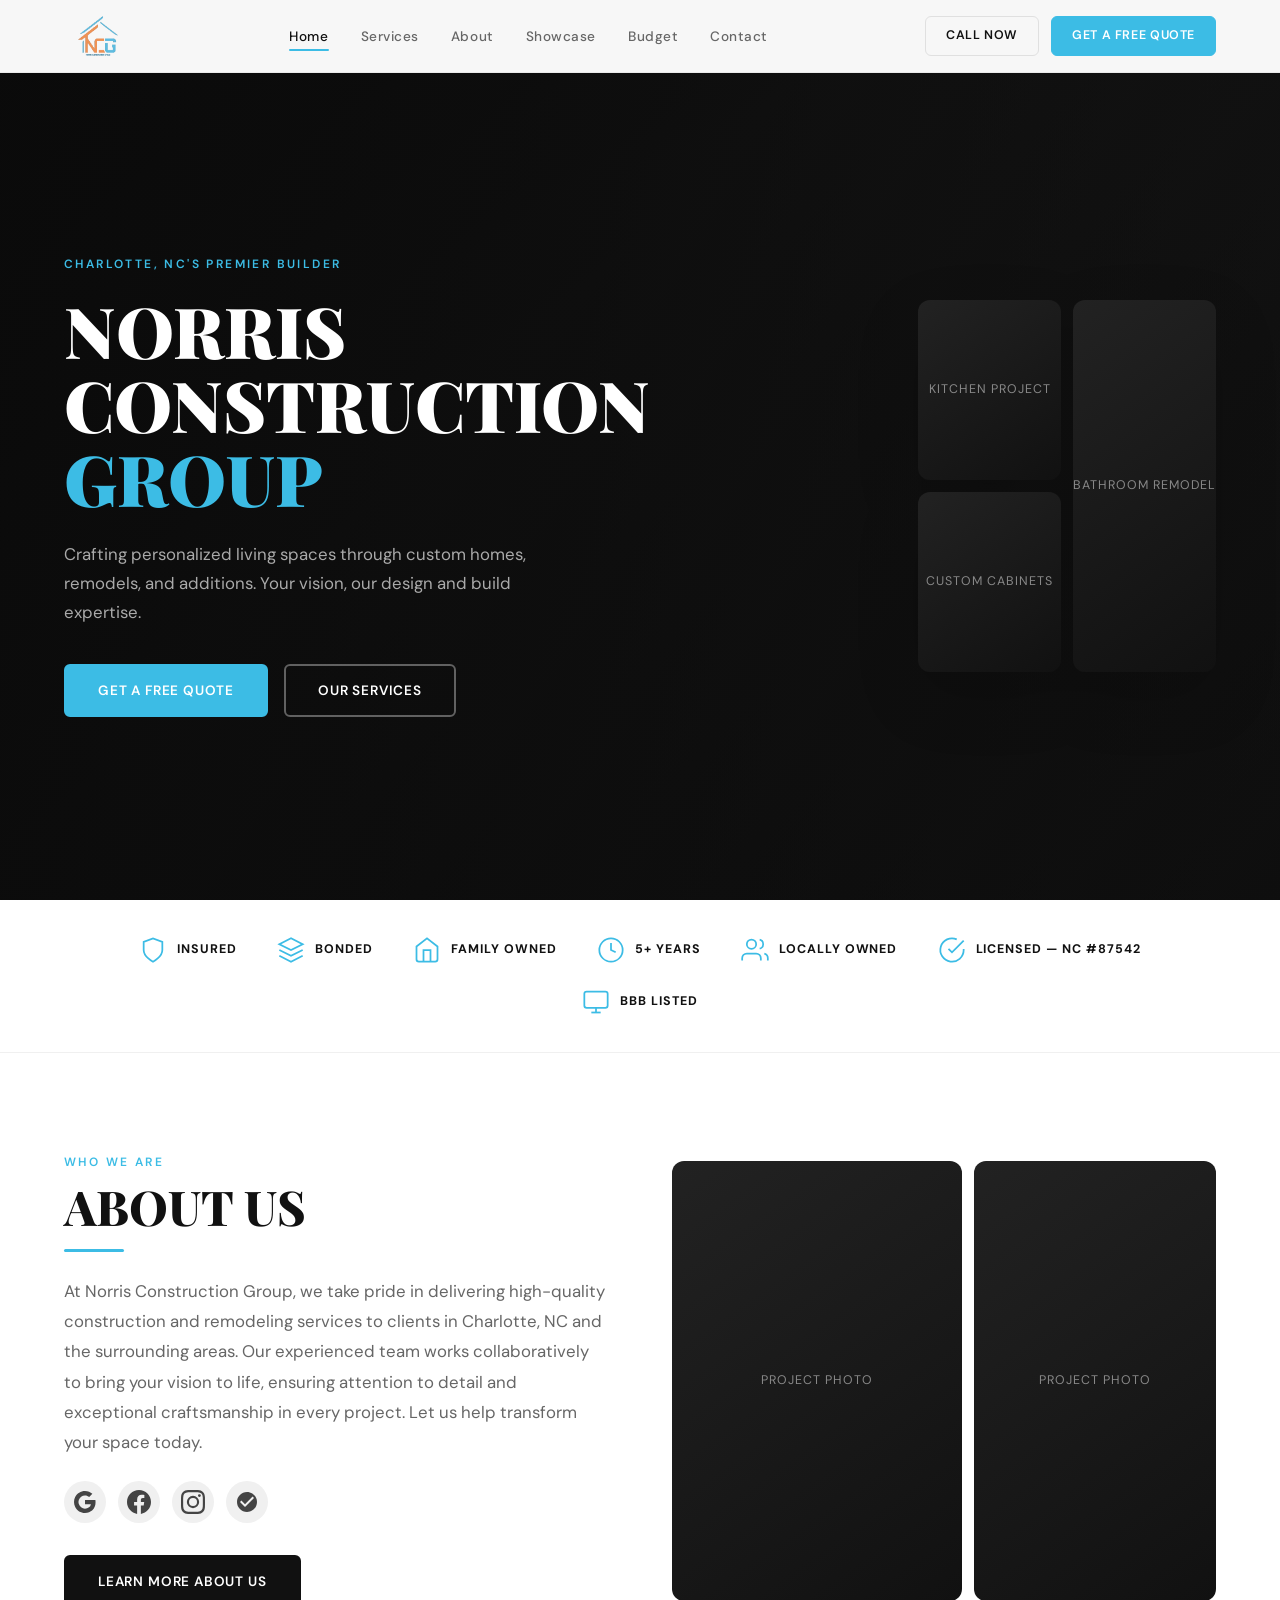
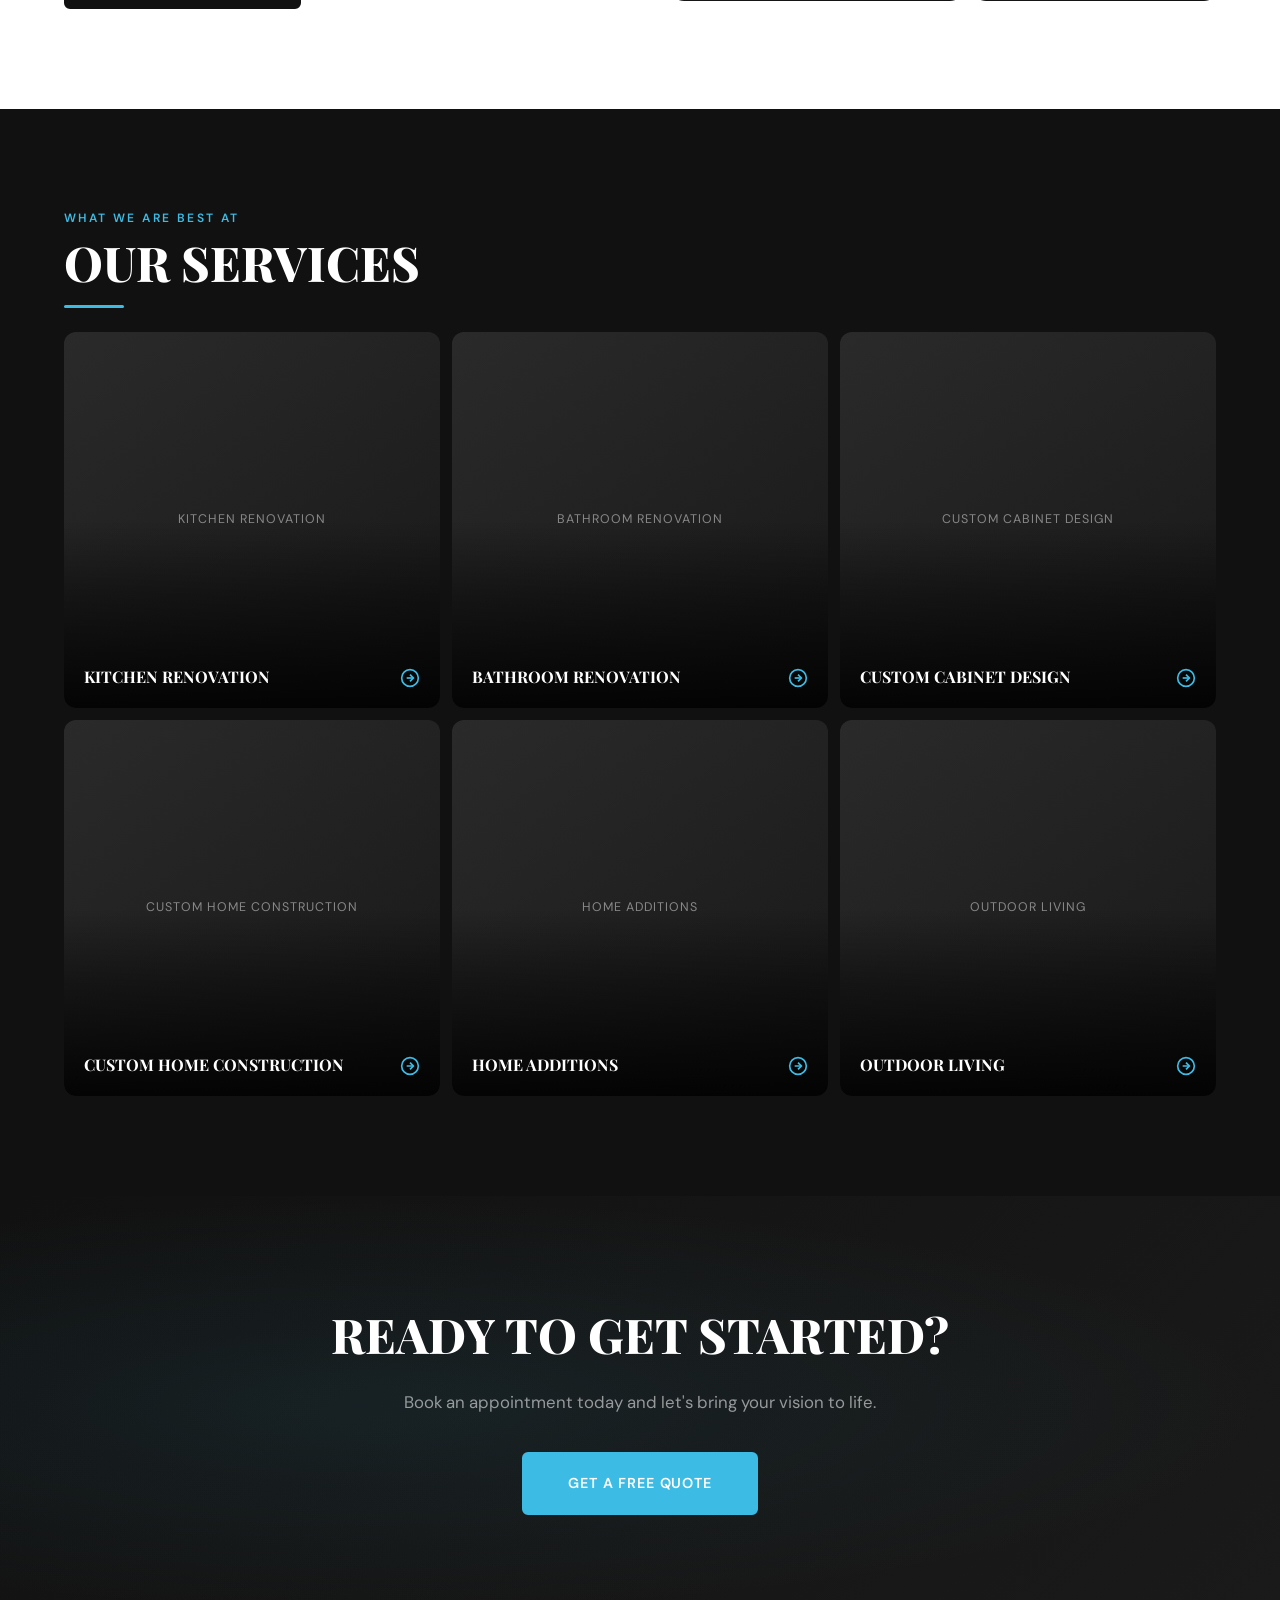
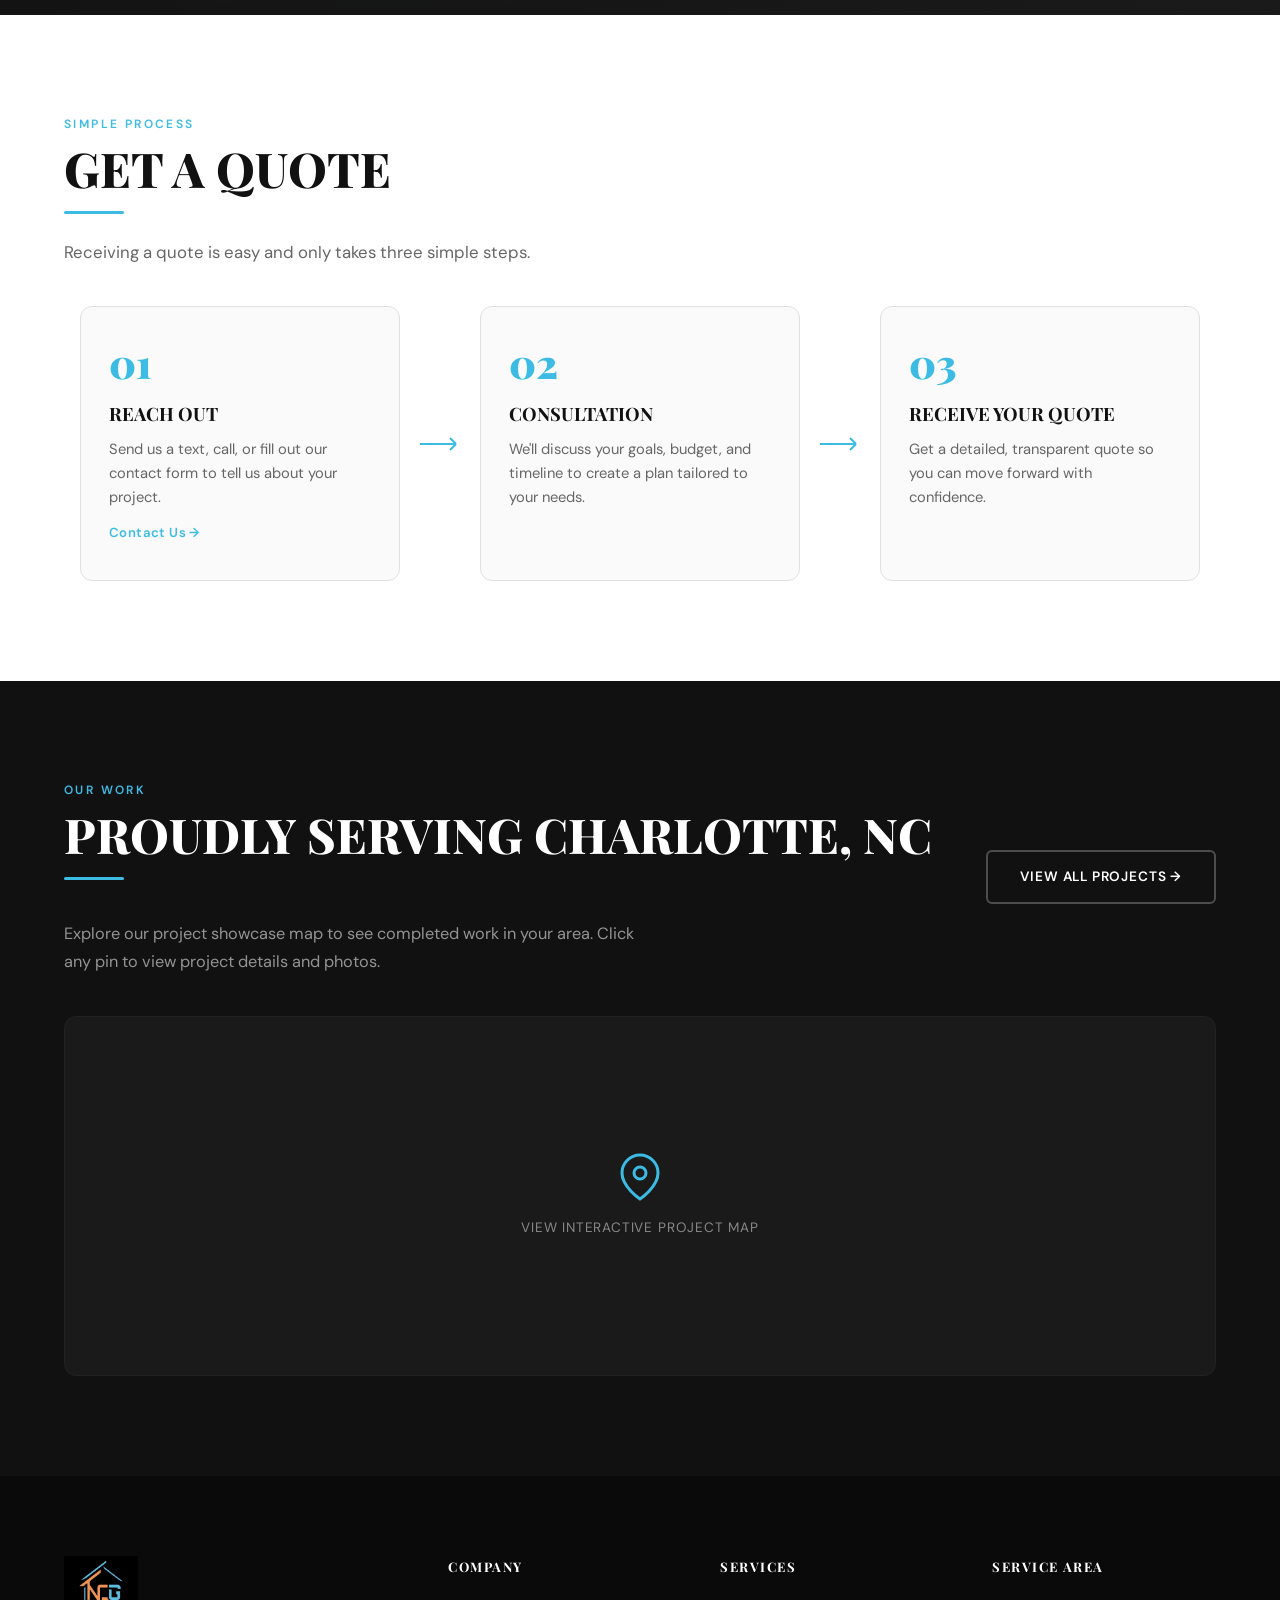
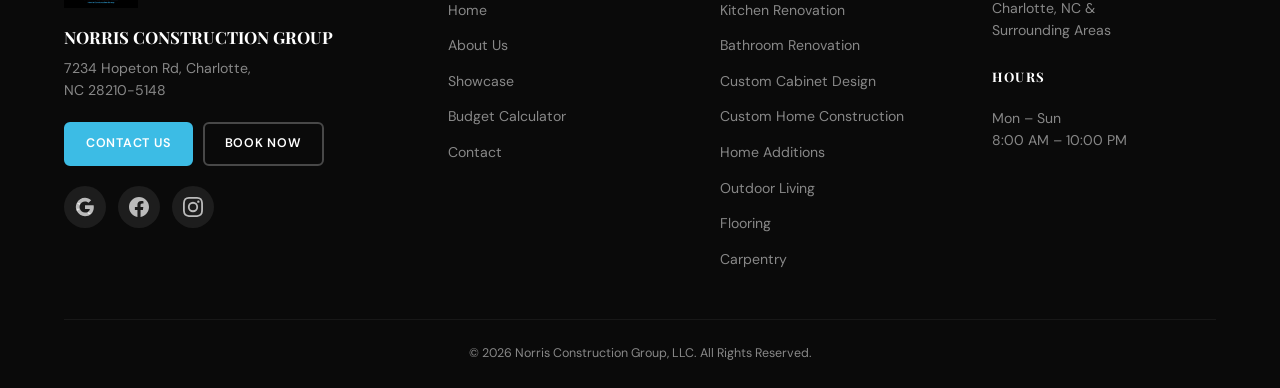
==== index.html @ 44491720 "NCG NCG v2" ====
<!DOCTYPE html>
<html lang="en">
<head>
    <meta charset="UTF-8">
    <meta name="viewport" content="width=device-width, initial-scale=1.0">
    <title>Norris Construction Group | #1 General Contractor Charlotte NC | Kitchen & Bath Remodels, Custom Homes</title>
    <meta name="description" content="Norris Construction Group is Charlotte NC's premier general contractor specializing in kitchen remodels, bathroom renovations, custom home builds, additions, and full-home renovations. Licensed, insured, family-owned. Free quotes.">
    <link rel="canonical" href="https://buildncg.com/">
    <meta property="og:title" content="Norris Construction Group | Charlotte NC's Premier General Contractor">
    <meta property="og:description" content="Norris Construction Group is Charlotte NC's premier general contractor specializing in kitchen remodels, bathroom renovations, custom home builds, additions, and full-home renovations. Licensed, insured, family-owned. Free quotes.">
    <meta property="og:type" content="website">
    <meta property="og:url" content="https://buildncg.com/">
    <meta name="keywords" content="general contractor Charlotte NC, kitchen remodel Charlotte, bathroom renovation Charlotte NC, custom home builder Charlotte, home additions Charlotte NC, construction company Charlotte, remodeling contractor near me, home renovation Charlotte NC">
    <link rel="preconnect" href="https://fonts.googleapis.com">
    <link rel="preconnect" href="https://fonts.gstatic.com" crossorigin>
    <link href="https://fonts.googleapis.com/css2?family=DM+Sans:ital,opsz,wght@0,9..40,300;0,9..40,400;0,9..40,500;0,9..40,600;0,9..40,700;1,9..40,400&family=Playfair+Display:wght@400;500;600;700;800;900&display=swap" rel="stylesheet">
    <link rel="stylesheet" href="styles.css">
    <script type="application/ld+json">
    {
      "@context": "https://schema.org",
      "@type": "LocalBusiness",
      "name": "Norris Construction Group",
      "description": "Charlotte NC's premier general contractor specializing in kitchen remodels, bathroom renovations, custom home builds, additions, and full-home renovations.",
      "url": "https://buildncg.com",
      "telephone": "YOURPHONE",
      "address": {
        "@type": "PostalAddress",
        "streetAddress": "7234 Hopeton Rd",
        "addressLocality": "Charlotte",
        "addressRegion": "NC",
        "postalCode": "28210",
        "addressCountry": "US"
      },
      "geo": { "@type": "GeoCoordinates", "latitude": 35.1269, "longitude": -80.8433 },
      "areaServed": [
        {"@type": "City", "name": "Charlotte", "containedInPlace": {"@type": "State", "name": "North Carolina"}},
        {"@type": "City", "name": "Matthews"},
        {"@type": "City", "name": "Mint Hill"},
        {"@type": "City", "name": "Huntersville"},
        {"@type": "City", "name": "Cornelius"},
        {"@type": "City", "name": "Waxhaw"},
        {"@type": "City", "name": "Indian Trail"},
        {"@type": "City", "name": "Marvin"}
      ],
      "openingHours": "Mo-Su 08:00-22:00",
      "priceRange": "$$",
      "image": "https://buildncg.com/images/logo.png",
      "sameAs": ["https://www.instagram.com/norrisbuilders/", "https://www.bbb.org/us/nc/charlotte/profile/general-contractor/norris-construction-group-llc-0473-92033748"],
      "hasOfferCatalog": {
        "@type": "OfferCatalog",
        "name": "Construction & Remodeling Services",
        "itemListElement": [
          {"@type": "Offer", "itemOffered": {"@type": "Service", "name": "Kitchen Renovation Charlotte NC"}},
          {"@type": "Offer", "itemOffered": {"@type": "Service", "name": "Bathroom Renovation Charlotte NC"}},
          {"@type": "Offer", "itemOffered": {"@type": "Service", "name": "Custom Home Construction Charlotte NC"}},
          {"@type": "Offer", "itemOffered": {"@type": "Service", "name": "Home Additions Charlotte NC"}},
          {"@type": "Offer", "itemOffered": {"@type": "Service", "name": "Basement Renovation Charlotte NC"}},
          {"@type": "Offer", "itemOffered": {"@type": "Service", "name": "Full Home Renovation Charlotte NC"}},
          {"@type": "Offer", "itemOffered": {"@type": "Service", "name": "Spec Home Builder Charlotte NC for Investors"}}
        ]
      }
    }
    </script>
</head>
<body>
    <!-- Navigation -->
    <nav class="navbar" id="navbar">
        <div class="nav-container">
            <a href="index.html" class="nav-logo">
                <img src="[data-uri]" alt="Norris Construction Group - Charlotte NC General Contractor">
            </a>
            <ul class="nav-links" id="navLinks">
                <li><a href="index.html" class="active">Home</a></li>
                <li><a href="services.html">Services</a></li>
                <li><a href="about.html">About</a></li>
                <li><a href="showcase.html">Showcase</a></li>
                <li><a href="budget.html">Budget</a></li>
                <li><a href="contact.html">Contact</a></li>
            </ul>
            <div class="nav-actions">
                <a href="tel:YOURPHONE" class="nav-btn nav-btn-outline">Call Now</a>
                <a href="contact.html" class="nav-btn nav-btn-primary">Get a Free Quote</a>
            </div>
            <button class="mobile-toggle" id="mobileToggle" aria-label="Toggle menu">
                <span></span><span></span><span></span>
            </button>
        </div>
    </nav>

    <!-- Hero Section -->
    <section class="hero">
        <div class="hero-bg">
            <div class="hero-overlay"></div>
            <!-- Placeholder gradient background - replace with your hero image -->
            <div class="hero-placeholder-bg"></div>
        </div>
        <div class="hero-content">
            <div class="hero-text">
                <p class="hero-tag">Charlotte, NC's Premier Builder</p>
                <h1 class="hero-title">
                    <span class="hero-line">Norris</span>
                    <span class="hero-line">Construction</span>
                    <span class="hero-line accent">Group</span>
                </h1>
                <p class="hero-subtitle">Crafting personalized living spaces through custom homes, remodels, and additions. Your vision, our design and build expertise.</p>
                <div class="hero-ctas">
                    <a href="contact.html" class="btn btn-primary">Get a Free Quote</a>
                    <a href="services.html" class="btn btn-ghost">Our Services</a>
                </div>
            </div>
            <div class="hero-images">
                <div class="hero-img-card hero-img-1">
                    <div class="img-placeholder">
                        <span>Kitchen Project</span>
                    </div>
                </div>
                <div class="hero-img-card hero-img-2">
                    <div class="img-placeholder">
                        <span>Bathroom Remodel</span>
                    </div>
                </div>
                <div class="hero-img-card hero-img-3">
                    <div class="img-placeholder">
                        <span>Custom Cabinets</span>
                    </div>
                </div>
            </div>
        </div>
    </section>

    <!-- Trust Badges -->
    <section class="trust-bar">
        <div class="container">
            <div class="trust-items">
                <div class="trust-item">
                    <div class="trust-icon">
                        <svg width="28" height="28" viewBox="0 0 24 24" fill="none" stroke="currentColor" stroke-width="1.5"><path d="M12 22s8-4 8-10V5l-8-3-8 3v7c0 6 8 10 8 10z"/></svg>
                    </div>
                    <span>Insured</span>
                </div>
                <div class="trust-item">
                    <div class="trust-icon">
                        <svg width="28" height="28" viewBox="0 0 24 24" fill="none" stroke="currentColor" stroke-width="1.5"><path d="M12 2L2 7l10 5 10-5-10-5z"/><path d="M2 17l10 5 10-5"/><path d="M2 12l10 5 10-5"/></svg>
                    </div>
                    <span>Bonded</span>
                </div>
                <div class="trust-item">
                    <div class="trust-icon">
                        <svg width="28" height="28" viewBox="0 0 24 24" fill="none" stroke="currentColor" stroke-width="1.5"><path d="M3 9l9-7 9 7v11a2 2 0 01-2 2H5a2 2 0 01-2-2V9z"/><polyline points="9 22 9 12 15 12 15 22"/></svg>
                    </div>
                    <span>Family Owned</span>
                </div>
                <div class="trust-item">
                    <div class="trust-icon">
                        <svg width="28" height="28" viewBox="0 0 24 24" fill="none" stroke="currentColor" stroke-width="1.5"><circle cx="12" cy="12" r="10"/><path d="M12 6v6l4 2"/></svg>
                    </div>
                    <span>5+ Years</span>
                </div>
                <div class="trust-item">
                    <div class="trust-icon">
                        <svg width="28" height="28" viewBox="0 0 24 24" fill="none" stroke="currentColor" stroke-width="1.5"><path d="M17 21v-2a4 4 0 00-4-4H5a4 4 0 00-4 4v2"/><circle cx="9" cy="7" r="4"/><path d="M23 21v-2a4 4 0 00-3-3.87"/><path d="M16 3.13a4 4 0 010 7.75"/></svg>
                    </div>
                    <span>Locally Owned</span>
                </div>
                <div class="trust-item">
                    <div class="trust-icon">
                        <svg width="28" height="28" viewBox="0 0 24 24" fill="none" stroke="currentColor" stroke-width="1.5"><path d="M22 11.08V12a10 10 0 11-5.93-9.14"/><polyline points="22 4 12 14.01 9 11.01"/></svg>
                    </div>
                    <span>Licensed — NC #87542</span>
                </div>
                <div class="trust-item">
                    <div class="trust-icon">
                        <svg width="28" height="28" viewBox="0 0 24 24" fill="none" stroke="currentColor" stroke-width="1.5"><rect x="2" y="3" width="20" height="14" rx="2"/><line x1="8" y1="21" x2="16" y2="21"/><line x1="12" y1="17" x2="12" y2="21"/></svg>
                    </div>
                    <span>BBB Listed</span>
                </div>
            </div>
        </div>
    </section>

    <!-- About Preview -->
    <section class="about-preview">
        <div class="container">
            <div class="about-grid">
                <div class="about-text">
                    <p class="section-tag">Who We Are</p>
                    <h2 class="section-title">About Us</h2>
                    <div class="section-line"></div>
                    <p class="about-description">At Norris Construction Group, we take pride in delivering high-quality construction and remodeling services to clients in Charlotte, NC and the surrounding areas. Our experienced team works collaboratively to bring your vision to life, ensuring attention to detail and exceptional craftsmanship in every project. Let us help transform your space today.</p>
                    <div class="social-icons">
                        <a href="#" class="social-link" aria-label="Google Reviews">
                            <svg width="24" height="24" viewBox="0 0 24 24" fill="currentColor"><path d="M22.56 12.25c0-.78-.07-1.53-.2-2.25H12v4.26h5.92a5.06 5.06 0 01-2.2 3.32v2.77h3.57c2.08-1.92 3.28-4.74 3.28-8.1z"/><path d="M12 23c2.97 0 5.46-.98 7.28-2.66l-3.57-2.77c-.98.66-2.23 1.06-3.71 1.06-2.86 0-5.29-1.93-6.16-4.53H2.18v2.84C3.99 20.53 7.7 23 12 23z"/><path d="M5.84 14.09c-.22-.66-.35-1.36-.35-2.09s.13-1.43.35-2.09V7.07H2.18C1.43 8.55 1 10.22 1 12s.43 3.45 1.18 4.93l2.85-2.22.81-.62z"/><path d="M12 5.38c1.62 0 3.06.56 4.21 1.64l3.15-3.15C17.45 2.09 14.97 1 12 1 7.7 1 3.99 3.47 2.18 7.07l3.66 2.84c.87-2.6 3.3-4.53 6.16-4.53z"/></svg>
                        </a>
                        <a href="#" class="social-link" aria-label="Facebook">
                            <svg width="24" height="24" viewBox="0 0 24 24" fill="currentColor"><path d="M24 12.073c0-6.627-5.373-12-12-12s-12 5.373-12 12c0 5.99 4.388 10.954 10.125 11.854v-8.385H7.078v-3.47h3.047V9.43c0-3.007 1.792-4.669 4.533-4.669 1.312 0 2.686.235 2.686.235v2.953H15.83c-1.491 0-1.956.925-1.956 1.874v2.25h3.328l-.532 3.47h-2.796v8.385C19.612 23.027 24 18.062 24 12.073z"/></svg>
                        </a>
                        <a href="https://www.instagram.com/norrisbuilders/" class="social-link" aria-label="Instagram" target="_blank">
                            <svg width="24" height="24" viewBox="0 0 24 24" fill="currentColor"><path d="M12 2.163c3.204 0 3.584.012 4.85.07 3.252.148 4.771 1.691 4.919 4.919.058 1.265.069 1.645.069 4.849 0 3.205-.012 3.584-.069 4.849-.149 3.225-1.664 4.771-4.919 4.919-1.266.058-1.644.07-4.85.07-3.204 0-3.584-.012-4.849-.07-3.26-.149-4.771-1.699-4.919-4.92-.058-1.265-.07-1.644-.07-4.849 0-3.204.013-3.583.07-4.849.149-3.227 1.664-4.771 4.919-4.919 1.266-.057 1.645-.069 4.849-.069zM12 0C8.741 0 8.333.014 7.053.072 2.695.272.273 2.69.073 7.052.014 8.333 0 8.741 0 12c0 3.259.014 3.668.072 4.948.2 4.358 2.618 6.78 6.98 6.98C8.333 23.986 8.741 24 12 24c3.259 0 3.668-.014 4.948-.072 4.354-.2 6.782-2.618 6.979-6.98.059-1.28.073-1.689.073-4.948 0-3.259-.014-3.667-.072-4.947-.196-4.354-2.617-6.78-6.979-6.98C15.668.014 15.259 0 12 0zm0 5.838a6.162 6.162 0 100 12.324 6.162 6.162 0 000-12.324zM12 16a4 4 0 110-8 4 4 0 010 8zm6.406-11.845a1.44 1.44 0 100 2.881 1.44 1.44 0 000-2.881z"/></svg>
                        </a>
                        <a href="https://www.bbb.org/us/nc/charlotte/profile/general-contractor/norris-construction-group-llc-0473-92033748" class="social-link" aria-label="BBB" target="_blank">
                            <svg width="24" height="24" viewBox="0 0 24 24" fill="currentColor"><path d="M12 2C6.48 2 2 6.48 2 12s4.48 10 10 10 10-4.48 10-10S17.52 2 12 2zm-2 15l-5-5 1.41-1.41L10 14.17l7.59-7.59L19 8l-9 9z"/></svg>
                        </a>
                    </div>
                    <a href="about.html" class="btn btn-dark">Learn More About Us</a>
                </div>
                <div class="about-images">
                    <div class="about-img-main">
                        <div class="img-placeholder tall">
                            <span>Project Photo</span>
                        </div>
                    </div>
                    <div class="about-img-secondary">
                        <div class="img-placeholder">
                            <span>Project Photo</span>
                        </div>
                    </div>
                </div>
            </div>
        </div>
    </section>

    <!-- Services Section -->
    <section class="services-section">
        <div class="container">
            <p class="section-tag light">What We Are Best At</p>
            <h2 class="section-title light">Our Services</h2>
            <div class="section-line light"></div>
            <div class="services-grid">
                <a href="services.html#kitchen" class="service-card">
                    <div class="service-img">
                        <div class="img-placeholder">
                            <span>Kitchen Renovation</span>
                        </div>
                    </div>
                    <div class="service-label">
                        <h3>Kitchen Renovation</h3>
                        <svg width="20" height="20" viewBox="0 0 24 24" fill="none" stroke="currentColor" stroke-width="2"><circle cx="12" cy="12" r="10"/><path d="M12 8l4 4-4 4"/><path d="M8 12h8"/></svg>
                    </div>
                </a>
                <a href="services.html#bathroom" class="service-card">
                    <div class="service-img">
                        <div class="img-placeholder">
                            <span>Bathroom Renovation</span>
                        </div>
                    </div>
                    <div class="service-label">
                        <h3>Bathroom Renovation</h3>
                        <svg width="20" height="20" viewBox="0 0 24 24" fill="none" stroke="currentColor" stroke-width="2"><circle cx="12" cy="12" r="10"/><path d="M12 8l4 4-4 4"/><path d="M8 12h8"/></svg>
                    </div>
                </a>
                <a href="services.html#cabinets" class="service-card">
                    <div class="service-img">
                        <div class="img-placeholder">
                            <span>Custom Cabinet Design</span>
                        </div>
                    </div>
                    <div class="service-label">
                        <h3>Custom Cabinet Design</h3>
                        <svg width="20" height="20" viewBox="0 0 24 24" fill="none" stroke="currentColor" stroke-width="2"><circle cx="12" cy="12" r="10"/><path d="M12 8l4 4-4 4"/><path d="M8 12h8"/></svg>
                    </div>
                </a>
                <a href="services.html#custom-homes" class="service-card">
                    <div class="service-img">
                        <div class="img-placeholder">
                            <span>Custom Home Construction</span>
                        </div>
                    </div>
                    <div class="service-label">
                        <h3>Custom Home Construction</h3>
                        <svg width="20" height="20" viewBox="0 0 24 24" fill="none" stroke="currentColor" stroke-width="2"><circle cx="12" cy="12" r="10"/><path d="M12 8l4 4-4 4"/><path d="M8 12h8"/></svg>
                    </div>
                </a>
                <a href="services.html#additions" class="service-card">
                    <div class="service-img">
                        <div class="img-placeholder">
                            <span>Home Additions</span>
                        </div>
                    </div>
                    <div class="service-label">
                        <h3>Home Additions</h3>
                        <svg width="20" height="20" viewBox="0 0 24 24" fill="none" stroke="currentColor" stroke-width="2"><circle cx="12" cy="12" r="10"/><path d="M12 8l4 4-4 4"/><path d="M8 12h8"/></svg>
                    </div>
                </a>
                <a href="services.html#outdoor" class="service-card">
                    <div class="service-img">
                        <div class="img-placeholder">
                            <span>Outdoor Living</span>
                        </div>
                    </div>
                    <div class="service-label">
                        <h3>Outdoor Living</h3>
                        <svg width="20" height="20" viewBox="0 0 24 24" fill="none" stroke="currentColor" stroke-width="2"><circle cx="12" cy="12" r="10"/><path d="M12 8l4 4-4 4"/><path d="M8 12h8"/></svg>
                    </div>
                </a>
            </div>
        </div>
    </section>

    <!-- CTA Banner -->
    <section class="cta-banner">
        <div class="cta-bg">
            <div class="cta-overlay"></div>
        </div>
        <div class="container">
            <div class="cta-content">
                <h2>Ready to Get Started?</h2>
                <p>Book an appointment today and let's bring your vision to life.</p>
                <a href="contact.html" class="btn btn-primary btn-lg">Get a Free Quote</a>
            </div>
        </div>
    </section>

    <!-- How It Works -->
    <section class="how-it-works">
        <div class="container">
            <p class="section-tag">Simple Process</p>
            <h2 class="section-title">Get a Quote</h2>
            <div class="section-line"></div>
            <p class="section-subtitle">Receiving a quote is easy and only takes three simple steps.</p>
            <div class="steps-grid">
                <div class="step-card">
                    <div class="step-number">01</div>
                    <h3>Reach Out</h3>
                    <p>Send us a text, call, or fill out our contact form to tell us about your project.</p>
                    <a href="contact.html" class="step-link">Contact Us →</a>
                </div>
                <div class="step-arrow">
                    <svg width="40" height="24" viewBox="0 0 40 24" fill="none" stroke="var(--accent)" stroke-width="2"><path d="M0 12h36m0 0l-6-6m6 6l-6 6"/></svg>
                </div>
                <div class="step-card">
                    <div class="step-number">02</div>
                    <h3>Consultation</h3>
                    <p>We'll discuss your goals, budget, and timeline to create a plan tailored to your needs.</p>
                </div>
                <div class="step-arrow">
                    <svg width="40" height="24" viewBox="0 0 40 24" fill="none" stroke="var(--accent)" stroke-width="2"><path d="M0 12h36m0 0l-6-6m6 6l-6 6"/></svg>
                </div>
                <div class="step-card">
                    <div class="step-number">03</div>
                    <h3>Receive Your Quote</h3>
                    <p>Get a detailed, transparent quote so you can move forward with confidence.</p>
                </div>
            </div>
        </div>
    </section>

    <!-- Showcase Preview -->
    <section class="showcase-preview">
        <div class="container">
            <div class="showcase-header">
                <div>
                    <p class="section-tag light">Our Work</p>
                    <h2 class="section-title light">Proudly Serving Charlotte, NC</h2>
                    <div class="section-line light"></div>
                </div>
                <a href="showcase.html" class="btn btn-ghost-light">View All Projects →</a>
            </div>
            <p class="showcase-subtitle">Explore our project showcase map to see completed work in your area. Click any pin to view project details and photos.</p>
            <a href="showcase.html" class="showcase-map-link">
                <div class="showcase-map-placeholder">
                    <svg width="48" height="48" viewBox="0 0 24 24" fill="none" stroke="var(--accent)" stroke-width="1.5"><path d="M21 10c0 7-9 13-9 13s-9-6-9-13a9 9 0 0118 0z"/><circle cx="12" cy="10" r="3"/></svg>
                    <span>View Interactive Project Map</span>
                </div>
            </a>
        </div>
    </section>

    <!-- Footer -->
    <footer class="site-footer">
        <div class="footer-top-img"></div>
        <div class="container">
            <div class="footer-grid">
                <div class="footer-brand">
                    <div class="footer-logo">
                        <img src="[data-uri]" alt="Norris Construction Group - Charlotte NC General Contractor">
                    </div>
                    <p class="footer-company">Norris Construction Group</p>
                    <p class="footer-address">7234 Hopeton Rd, Charlotte,<br>NC 28210-5148</p>
                    <div class="footer-buttons">
                        <a href="contact.html" class="btn btn-primary btn-sm">Contact Us</a>
                        <a href="contact.html" class="btn btn-outline-light btn-sm">Book Now</a>
                    </div>
                    <div class="social-icons footer-social">
                        <a href="#" class="social-link light" aria-label="Google">
                            <svg width="20" height="20" viewBox="0 0 24 24" fill="currentColor"><path d="M22.56 12.25c0-.78-.07-1.53-.2-2.25H12v4.26h5.92a5.06 5.06 0 01-2.2 3.32v2.77h3.57c2.08-1.92 3.28-4.74 3.28-8.1z"/><path d="M12 23c2.97 0 5.46-.98 7.28-2.66l-3.57-2.77c-.98.66-2.23 1.06-3.71 1.06-2.86 0-5.29-1.93-6.16-4.53H2.18v2.84C3.99 20.53 7.7 23 12 23z"/><path d="M5.84 14.09c-.22-.66-.35-1.36-.35-2.09s.13-1.43.35-2.09V7.07H2.18C1.43 8.55 1 10.22 1 12s.43 3.45 1.18 4.93l2.85-2.22.81-.62z"/><path d="M12 5.38c1.62 0 3.06.56 4.21 1.64l3.15-3.15C17.45 2.09 14.97 1 12 1 7.7 1 3.99 3.47 2.18 7.07l3.66 2.84c.87-2.6 3.3-4.53 6.16-4.53z"/></svg>
                        </a>
                        <a href="#" class="social-link light" aria-label="Facebook">
                            <svg width="20" height="20" viewBox="0 0 24 24" fill="currentColor"><path d="M24 12.073c0-6.627-5.373-12-12-12s-12 5.373-12 12c0 5.99 4.388 10.954 10.125 11.854v-8.385H7.078v-3.47h3.047V9.43c0-3.007 1.792-4.669 4.533-4.669 1.312 0 2.686.235 2.686.235v2.953H15.83c-1.491 0-1.956.925-1.956 1.874v2.25h3.328l-.532 3.47h-2.796v8.385C19.612 23.027 24 18.062 24 12.073z"/></svg>
                        </a>
                        <a href="https://www.instagram.com/norrisbuilders/" class="social-link light" aria-label="Instagram" target="_blank">
                            <svg width="20" height="20" viewBox="0 0 24 24" fill="currentColor"><path d="M12 2.163c3.204 0 3.584.012 4.85.07 3.252.148 4.771 1.691 4.919 4.919.058 1.265.069 1.645.069 4.849 0 3.205-.012 3.584-.069 4.849-.149 3.225-1.664 4.771-4.919 4.919-1.266.058-1.644.07-4.85.07-3.204 0-3.584-.012-4.849-.07-3.26-.149-4.771-1.699-4.919-4.92-.058-1.265-.07-1.644-.07-4.849 0-3.204.013-3.583.07-4.849.149-3.227 1.664-4.771 4.919-4.919 1.266-.057 1.645-.069 4.849-.069zM12 0C8.741 0 8.333.014 7.053.072 2.695.272.273 2.69.073 7.052.014 8.333 0 8.741 0 12c0 3.259.014 3.668.072 4.948.2 4.358 2.618 6.78 6.98 6.98C8.333 23.986 8.741 24 12 24c3.259 0 3.668-.014 4.948-.072 4.354-.2 6.782-2.618 6.979-6.98.059-1.28.073-1.689.073-4.948 0-3.259-.014-3.667-.072-4.947-.196-4.354-2.617-6.78-6.979-6.98C15.668.014 15.259 0 12 0zm0 5.838a6.162 6.162 0 100 12.324 6.162 6.162 0 000-12.324zM12 16a4 4 0 110-8 4 4 0 010 8zm6.406-11.845a1.44 1.44 0 100 2.881 1.44 1.44 0 000-2.881z"/></svg>
                        </a>
                    </div>
                </div>
                <div class="footer-col">
                    <h4>Company</h4>
                    <ul>
                        <li><a href="index.html">Home</a></li>
                        <li><a href="about.html">About Us</a></li>
                        <li><a href="showcase.html">Showcase</a></li>
                        <li><a href="budget.html">Budget Calculator</a></li>
                        <li><a href="contact.html">Contact</a></li>
                    </ul>
                </div>
                <div class="footer-col">
                    <h4>Services</h4>
                    <ul>
                        <li><a href="services.html#kitchen">Kitchen Renovation</a></li>
                        <li><a href="services.html#bathroom">Bathroom Renovation</a></li>
                        <li><a href="services.html#cabinets">Custom Cabinet Design</a></li>
                        <li><a href="services.html#custom-homes">Custom Home Construction</a></li>
                        <li><a href="services.html#additions">Home Additions</a></li>
                        <li><a href="services.html#outdoor">Outdoor Living</a></li>
                        <li><a href="services.html#flooring">Flooring</a></li>
                        <li><a href="services.html#carpentry">Carpentry</a></li>
                    </ul>
                </div>
                <div class="footer-col">
                    <h4>Service Area</h4>
                    <p>Charlotte, NC &<br>Surrounding Areas</p>
                    <h4 class="mt-2">Hours</h4>
                    <p>Mon – Sun<br>8:00 AM – 10:00 PM</p>
                </div>
            </div>
            <div class="footer-bottom">
                <p>&copy; 2026 Norris Construction Group, LLC. All Rights Reserved.</p>
            </div>
        </div>
    </footer>

    <script src="main.js"></script>
</body>
</html>
---- styles.css ----
/* ===== CSS Variables ===== */
:root {
    --black: #0a0a0a;
    --dark: #111111;
    --dark-2: #1a1a1a;
    --dark-3: #222222;
    --dark-4: #2a2a2a;
    --white: #ffffff;
    --off-white: #f7f7f7;
    --gray-50: #fafafa;
    --gray-100: #f0f0f0;
    --gray-200: #e0e0e0;
    --gray-300: #c0c0c0;
    --gray-400: #888888;
    --gray-500: #666666;
    --gray-600: #444444;
    --accent: #3cbce5;
    --accent-hover: #2ba8cf;
    --accent-dark: #2897bb;
    --accent-light: #e8f6fb;
    --accent-glow: rgba(60, 188, 229, 0.12);
    --orange: #e8833a;
    --orange-light: #fdf0e6;
    --font-display: 'Playfair Display', Georgia, serif;
    --font-body: 'DM Sans', -apple-system, BlinkMacSystemFont, sans-serif;
    --container: 1200px;
    --radius: 6px;
    --radius-lg: 12px;
    --radius-xl: 20px;
    --shadow-sm: 0 1px 3px rgba(0,0,0,0.06);
    --shadow: 0 4px 24px rgba(0,0,0,0.08);
    --shadow-lg: 0 12px 48px rgba(0,0,0,0.12);
    --shadow-xl: 0 24px 64px rgba(0,0,0,0.16);
    --transition: 0.3s cubic-bezier(0.4, 0, 0.2, 1);
}
*, *::before, *::after { box-sizing: border-box; margin: 0; padding: 0; }
html { scroll-behavior: smooth; font-size: 16px; -webkit-text-size-adjust: 100%; }
body { font-family: var(--font-body); color: var(--dark); background: var(--white); line-height: 1.6; -webkit-font-smoothing: antialiased; -moz-osx-font-smoothing: grayscale; overflow-x: hidden; }
a { text-decoration: none; color: inherit; }
ul { list-style: none; }
img { max-width: 100%; display: block; }
button { font-family: inherit; }
.container { width: 100%; max-width: var(--container); margin: 0 auto; padding: 0 24px; }
.mt-2 { margin-top: 24px; }
.img-placeholder { background: linear-gradient(145deg, var(--dark-3) 0%, var(--dark) 100%); display: flex; align-items: center; justify-content: center; width: 100%; height: 100%; min-height: 200px; color: var(--gray-400); font-size: 0.78rem; letter-spacing: 0.08em; text-transform: uppercase; border-radius: var(--radius); position: relative; overflow: hidden; }
.img-placeholder.tall { min-height: 400px; }
.section-tag { font-family: var(--font-body); font-size: 0.75rem; font-weight: 600; letter-spacing: 0.2em; text-transform: uppercase; color: var(--accent); margin-bottom: 8px; }
.section-tag.light { color: var(--accent); }
.section-title { font-family: var(--font-display); font-size: clamp(2rem, 4vw, 3rem); font-weight: 800; line-height: 1.1; color: var(--dark); text-transform: uppercase; }
.section-title.light { color: var(--white); }
.section-line { width: 60px; height: 3px; background: var(--accent); margin: 16px 0 24px; border-radius: 2px; }
.section-line.light { background: var(--accent); }
.section-line.center { margin: 16px auto 24px; }
.section-subtitle { font-size: 1.05rem; color: var(--gray-500); max-width: 560px; margin-bottom: 40px; line-height: 1.7; }
.btn { display: inline-flex; align-items: center; justify-content: center; padding: 14px 32px; font-family: var(--font-body); font-size: 0.85rem; font-weight: 600; letter-spacing: 0.06em; text-transform: uppercase; border: 2px solid transparent; border-radius: var(--radius); cursor: pointer; transition: var(--transition); gap: 8px; white-space: nowrap; -webkit-tap-highlight-color: transparent; }
.btn-primary { background: var(--accent); color: var(--white); border-color: var(--accent); }
.btn-primary:hover { background: var(--accent-hover); border-color: var(--accent-hover); transform: translateY(-2px); box-shadow: 0 8px 24px rgba(60,188,229,0.35); }
.btn-ghost { background: transparent; color: var(--white); border-color: rgba(255,255,255,0.35); }
.btn-ghost:hover { border-color: var(--white); background: rgba(255,255,255,0.06); }
.btn-ghost-light { background: transparent; color: var(--white); border-color: rgba(255,255,255,0.25); }
.btn-ghost-light:hover { border-color: var(--white); background: rgba(255,255,255,0.05); }
.btn-dark { background: var(--dark); color: var(--white); border-color: var(--dark); }
.btn-dark:hover { background: var(--dark-3); transform: translateY(-2px); box-shadow: var(--shadow); }
.btn-outline-light { background: transparent; color: var(--white); border-color: rgba(255,255,255,0.25); }
.btn-outline-light:hover { border-color: var(--white); }
.btn-sm { padding: 10px 20px; font-size: 0.78rem; }
.btn-lg { padding: 18px 44px; font-size: 0.9rem; }

/* Navigation */
.navbar { position: fixed; top: 0; left: 0; right: 0; z-index: 1000; background: rgba(255,255,255,0.97); backdrop-filter: blur(16px); -webkit-backdrop-filter: blur(16px); border-bottom: 1px solid rgba(0,0,0,0.05); transition: var(--transition); }
.navbar.scrolled { box-shadow: 0 1px 20px rgba(0,0,0,0.06); }
.nav-container { max-width: var(--container); margin: 0 auto; padding: 0 24px; display: flex; align-items: center; justify-content: space-between; height: 72px; }
.nav-logo { display: flex; align-items: center; flex-shrink: 0; }
.nav-logo img { height: 48px; width: auto; }
.nav-links { display: flex; align-items: center; gap: 32px; }
.nav-links a { font-size: 0.85rem; font-weight: 500; letter-spacing: 0.04em; color: var(--gray-500); transition: var(--transition); position: relative; padding: 4px 0; }
.nav-links a:hover, .nav-links a.active { color: var(--dark); }
.nav-links a.active::after { content: ''; position: absolute; bottom: -2px; left: 0; right: 0; height: 2px; background: var(--accent); border-radius: 1px; }
.nav-actions { display: flex; align-items: center; gap: 12px; }
.nav-btn { padding: 9px 20px; font-size: 0.78rem; font-weight: 600; letter-spacing: 0.05em; text-transform: uppercase; border-radius: var(--radius); transition: var(--transition); }
.nav-btn-outline { border: 1.5px solid var(--gray-200); color: var(--dark); }
.nav-btn-outline:hover { background: var(--dark); color: var(--white); border-color: var(--dark); }
.nav-btn-primary { background: var(--accent); color: var(--white); border: 1.5px solid var(--accent); }
.nav-btn-primary:hover { background: var(--accent-hover); border-color: var(--accent-hover); }
.mobile-toggle { display: none; flex-direction: column; gap: 5px; background: none; border: none; cursor: pointer; padding: 8px 4px; -webkit-tap-highlight-color: transparent; z-index: 1001; }
.mobile-toggle span { width: 24px; height: 2px; background: var(--dark); transition: var(--transition); display: block; }
.mobile-toggle.open span:nth-child(1) { transform: rotate(45deg) translate(5px, 5px); }
.mobile-toggle.open span:nth-child(2) { opacity: 0; }
.mobile-toggle.open span:nth-child(3) { transform: rotate(-45deg) translate(5px, -5px); }
.mobile-menu-overlay { display: none; position: fixed; inset: 0; background: rgba(0,0,0,0.4); z-index: 998; }
.mobile-menu-overlay.open { display: block; }

/* Hero */
.hero { position: relative; min-height: 100vh; min-height: 100dvh; display: flex; align-items: center; padding-top: 72px; overflow: hidden; }
.hero-bg { position: absolute; inset: 0; z-index: 0; }
.hero-placeholder-bg { width: 100%; height: 100%; background: linear-gradient(135deg, #0f0f0f 0%, #1a1a1a 40%, #111 100%); }
.hero-overlay { position: absolute; inset: 0; background: linear-gradient(100deg, rgba(10,10,10,0.94) 0%, rgba(10,10,10,0.75) 45%, rgba(10,10,10,0.4) 100%); z-index: 1; }
.hero-content { position: relative; z-index: 2; width: 100%; max-width: var(--container); margin: 0 auto; padding: 0 24px; display: grid; grid-template-columns: 1fr 1fr; gap: 60px; align-items: center; }
.hero-tag { font-size: 0.75rem; font-weight: 600; letter-spacing: 0.2em; text-transform: uppercase; color: var(--accent); margin-bottom: 20px; }
.hero-title { font-family: var(--font-display); font-size: clamp(2.8rem, 5.5vw, 4.5rem); font-weight: 900; line-height: 1.05; color: var(--white); text-transform: uppercase; margin-bottom: 24px; }
.hero-line { display: block; }
.hero-line.accent { color: var(--accent); }
.hero-subtitle { font-size: 1.05rem; color: rgba(255,255,255,0.65); line-height: 1.75; max-width: 480px; margin-bottom: 36px; }
.hero-ctas { display: flex; gap: 16px; flex-wrap: wrap; }
.hero-images { display: grid; grid-template-columns: 1fr 1fr; grid-template-rows: 1fr 1fr; gap: 12px; max-width: 480px; justify-self: end; }
.hero-img-card { border-radius: var(--radius-lg); overflow: hidden; box-shadow: var(--shadow-xl); }
.hero-img-1 { grid-row: 1 / 2; }
.hero-img-2 { grid-row: 1 / 3; }
.hero-img-3 { grid-row: 2 / 3; }
.hero-img-card .img-placeholder { min-height: 180px; border-radius: 0; }

/* Trust Bar */
.trust-bar { background: var(--white); border-bottom: 1px solid var(--gray-100); padding: 36px 0; }
.trust-items { display: flex; justify-content: center; flex-wrap: wrap; gap: 24px 40px; }
.trust-item { display: flex; align-items: center; gap: 10px; font-size: 0.78rem; font-weight: 700; letter-spacing: 0.08em; text-transform: uppercase; color: var(--dark); }
.trust-icon { color: var(--accent); display: flex; flex-shrink: 0; }

/* About Preview */
.about-preview { padding: 100px 0; background: var(--white); }
.about-grid { display: grid; grid-template-columns: 1fr 1fr; gap: 64px; align-items: center; }
.about-description { font-size: 1.05rem; line-height: 1.8; color: var(--gray-500); margin-bottom: 24px; }
.social-icons { display: flex; gap: 12px; margin-bottom: 32px; }
.social-link { width: 42px; height: 42px; border-radius: 50%; display: flex; align-items: center; justify-content: center; background: var(--gray-100); color: var(--gray-600); transition: var(--transition); }
.social-link:hover { background: var(--accent); color: var(--white); transform: translateY(-2px); }
.social-link.light { background: rgba(255,255,255,0.08); color: rgba(255,255,255,0.7); }
.social-link.light:hover { background: var(--accent); color: var(--white); }
.about-images { display: grid; grid-template-columns: 1.2fr 1fr; gap: 12px; }
.about-img-main .img-placeholder { min-height: 440px; border-radius: var(--radius-lg); }
.about-img-secondary .img-placeholder { min-height: 280px; align-self: end; border-radius: var(--radius-lg); }

/* Services */
.services-section { padding: 100px 0; background: var(--dark); }
.services-grid { display: grid; grid-template-columns: repeat(3, 1fr); gap: 12px; margin-top: 20px; }
.service-card { position: relative; border-radius: var(--radius-lg); overflow: hidden; aspect-ratio: 1; display: block; transition: transform 0.4s ease; }
.service-card:hover { transform: scale(1.015); }
.service-img { width: 100%; height: 100%; }
.service-img .img-placeholder { min-height: 100%; border-radius: 0; background: linear-gradient(145deg, #2a2a2a, #181818); }
.service-label { position: absolute; bottom: 0; left: 0; right: 0; padding: 20px; background: linear-gradient(0deg, rgba(0,0,0,0.88) 0%, rgba(0,0,0,0.4) 60%, transparent 100%); display: flex; align-items: flex-end; justify-content: space-between; min-height: 50%; }
.service-label h3 { font-family: var(--font-display); font-size: 1rem; font-weight: 700; text-transform: uppercase; color: var(--white); line-height: 1.3; }
.service-label svg { color: var(--accent); flex-shrink: 0; margin-left: 8px; }

/* CTA Banner */
.cta-banner { position: relative; padding: 100px 0; overflow: hidden; }
.cta-bg { position: absolute; inset: 0; background: linear-gradient(135deg, var(--dark) 0%, var(--dark-2) 100%); }
.cta-overlay { position: absolute; inset: 0; background: radial-gradient(ellipse at 30% 50%, rgba(60,188,229,0.08), transparent 70%); }
.cta-content { position: relative; text-align: center; z-index: 1; }
.cta-content h2 { font-family: var(--font-display); font-size: clamp(1.8rem, 4vw, 3rem); font-weight: 800; text-transform: uppercase; color: var(--white); margin-bottom: 16px; }
.cta-content p { font-size: 1.05rem; color: rgba(255,255,255,0.55); margin-bottom: 36px; }

/* How It Works */
.how-it-works { padding: 100px 0; background: var(--white); }
.steps-grid { display: flex; align-items: stretch; justify-content: center; gap: 20px; margin-top: 24px; }
.step-card { background: var(--gray-50); border: 1px solid var(--gray-200); border-radius: var(--radius-lg); padding: 36px 28px; flex: 1; max-width: 320px; transition: var(--transition); }
.step-card:hover { box-shadow: var(--shadow); border-color: var(--accent); transform: translateY(-2px); }
.step-number { font-family: var(--font-display); font-size: 2.5rem; font-weight: 900; color: var(--accent); line-height: 1; margin-bottom: 16px; }
.step-card h3 { font-family: var(--font-display); font-size: 1.15rem; font-weight: 700; text-transform: uppercase; color: var(--dark); margin-bottom: 8px; }
.step-card p { font-size: 0.92rem; color: var(--gray-500); line-height: 1.65; }
.step-link { display: inline-block; margin-top: 12px; font-size: 0.82rem; font-weight: 600; color: var(--accent); letter-spacing: 0.03em; }
.step-link:hover { color: var(--accent-dark); }
.step-arrow { display: flex; align-items: center; flex-shrink: 0; }

/* Showcase Preview */
.showcase-preview { padding: 100px 0; background: var(--dark); }
.showcase-header { display: flex; justify-content: space-between; align-items: flex-end; margin-bottom: 16px; }
.showcase-subtitle { color: rgba(255,255,255,0.55); font-size: 1.02rem; margin-bottom: 40px; max-width: 600px; line-height: 1.7; }
.showcase-map-link { display: block; }
.showcase-map-placeholder { width: 100%; min-height: 360px; border-radius: var(--radius-lg); background: var(--dark-2); border: 1px solid var(--dark-3); display: flex; flex-direction: column; align-items: center; justify-content: center; gap: 16px; transition: var(--transition); }
.showcase-map-placeholder span { color: var(--gray-400); font-size: 0.85rem; letter-spacing: 0.06em; text-transform: uppercase; }
.showcase-map-placeholder:hover { border-color: var(--accent); }

/* Footer */
.site-footer { background: var(--black); padding: 80px 0 0; }
.footer-grid { display: grid; grid-template-columns: 1.5fr 1fr 1fr 1fr; gap: 48px; padding-bottom: 48px; border-bottom: 1px solid rgba(255,255,255,0.06); }
.footer-logo img { height: 52px; width: auto; }
.footer-company { font-family: var(--font-display); font-size: 1.05rem; font-weight: 700; text-transform: uppercase; color: var(--white); margin: 16px 0 6px; }
.footer-address { font-size: 0.88rem; color: var(--gray-400); line-height: 1.6; margin-bottom: 20px; }
.footer-buttons { display: flex; gap: 10px; margin-bottom: 20px; flex-wrap: wrap; }
.footer-social { margin-bottom: 0; }
.footer-col h4 { font-family: var(--font-display); font-size: 0.82rem; font-weight: 700; text-transform: uppercase; letter-spacing: 0.12em; color: var(--white); margin-bottom: 20px; }
.footer-col ul { display: flex; flex-direction: column; gap: 10px; }
.footer-col a { font-size: 0.88rem; color: var(--gray-400); transition: var(--transition); }
.footer-col a:hover { color: var(--accent); }
.footer-col p { font-size: 0.88rem; color: var(--gray-400); line-height: 1.6; }
.footer-bottom { padding: 24px 0; text-align: center; }
.footer-bottom p { font-size: 0.78rem; color: var(--gray-400); }

/* Animations */
@keyframes fadeUp { from { opacity: 0; transform: translateY(30px); } to { opacity: 1; transform: translateY(0); } }
@keyframes fadeIn { from { opacity: 0; } to { opacity: 1; } }
.fade-up { opacity: 0; transform: translateY(24px); transition: opacity 0.6s ease, transform 0.6s ease; }
.fade-up.visible { opacity: 1; transform: translateY(0); }
.hero-text { animation: fadeUp 0.8s ease forwards; }
.hero-images { animation: fadeUp 1s ease 0.2s forwards; opacity: 0; }

/* Page Header */
.page-header { padding: 140px 0 70px; background: var(--dark); text-align: center; }
.page-header h1 { font-family: var(--font-display); font-size: clamp(2.2rem, 5vw, 3.5rem); font-weight: 900; text-transform: uppercase; color: var(--white); margin-bottom: 16px; }
.page-header p { font-size: 1.05rem; color: rgba(255,255,255,0.55); max-width: 520px; margin: 0 auto; line-height: 1.7; }

/* Service Detail Page */
.service-detail { padding: 80px 0; border-bottom: 1px solid var(--gray-100); }
.service-detail:nth-child(even) { background: var(--gray-50); }
.service-detail-grid { display: grid; grid-template-columns: 1fr 1fr; gap: 60px; align-items: center; }
.service-detail:nth-child(even) .service-detail-grid { direction: rtl; }
.service-detail:nth-child(even) .service-detail-grid > * { direction: ltr; }
.service-detail-text h2 { font-family: var(--font-display); font-size: 1.8rem; font-weight: 800; text-transform: uppercase; color: var(--dark); margin-bottom: 12px; }
.service-detail-text p { font-size: 1rem; color: var(--gray-500); line-height: 1.8; margin-bottom: 24px; }
.service-detail-image .img-placeholder { min-height: 340px; border-radius: var(--radius-lg); }

/* About Page */
.about-section { padding: 80px 0; }
.about-full-grid { display: grid; grid-template-columns: 1fr 1fr; gap: 60px; align-items: center; }
.about-full-text h2 { font-family: var(--font-display); font-size: 1.8rem; font-weight: 800; text-transform: uppercase; color: var(--dark); margin-bottom: 8px; }
.about-full-text p { font-size: 1rem; color: var(--gray-500); line-height: 1.8; margin-bottom: 16px; }
.values-grid { display: grid; grid-template-columns: repeat(3, 1fr); gap: 20px; margin-top: 40px; }
.value-card { background: var(--gray-50); border: 1px solid var(--gray-200); border-radius: var(--radius-lg); padding: 32px 24px; text-align: center; transition: var(--transition); }
.value-card:hover { border-color: var(--accent); transform: translateY(-2px); }
.value-card svg { color: var(--accent); margin-bottom: 16px; }
.value-card h3 { font-family: var(--font-display); font-size: 0.95rem; font-weight: 700; text-transform: uppercase; margin-bottom: 8px; }
.value-card p { font-size: 0.88rem; color: var(--gray-500); line-height: 1.6; }

/* Contact Page */
.contact-grid { display: grid; grid-template-columns: 1fr 1.2fr; gap: 60px; padding: 80px 0; }
.contact-info h2 { font-family: var(--font-display); font-size: 1.8rem; font-weight: 800; text-transform: uppercase; margin-bottom: 12px; }
.contact-info p { font-size: 1rem; color: var(--gray-500); line-height: 1.7; margin-bottom: 32px; }
.contact-detail { display: flex; align-items: center; gap: 16px; margin-bottom: 20px; }
.contact-detail-icon { width: 46px; height: 46px; border-radius: 50%; background: var(--accent-light); display: flex; align-items: center; justify-content: center; color: var(--accent); flex-shrink: 0; }
.contact-detail-text strong { display: block; font-size: 0.75rem; font-weight: 600; letter-spacing: 0.1em; text-transform: uppercase; color: var(--dark); margin-bottom: 2px; }
.contact-detail-text span { font-size: 0.92rem; color: var(--gray-500); }
.contact-detail-text a { color: var(--accent); font-weight: 500; }
.contact-form { background: var(--gray-50); border-radius: var(--radius-lg); padding: 44px; border: 1px solid var(--gray-200); }
.contact-form h3 { font-family: var(--font-display); font-size: 1.4rem; font-weight: 700; text-transform: uppercase; margin-bottom: 24px; }
.form-group { margin-bottom: 18px; }
.form-group label { display: block; font-size: 0.78rem; font-weight: 600; letter-spacing: 0.06em; text-transform: uppercase; color: var(--dark); margin-bottom: 6px; }
.form-group input, .form-group select, .form-group textarea { width: 100%; padding: 13px 16px; font-family: var(--font-body); font-size: 0.95rem; border: 1.5px solid var(--gray-200); border-radius: var(--radius); background: var(--white); color: var(--dark); transition: var(--transition); -webkit-appearance: none; }
.form-group input:focus, .form-group select:focus, .form-group textarea:focus { outline: none; border-color: var(--accent); box-shadow: 0 0 0 3px var(--accent-glow); }
.form-group textarea { min-height: 120px; resize: vertical; }
.form-row { display: grid; grid-template-columns: 1fr 1fr; gap: 16px; }

/* Budget Calculator */
.calculator-section { padding: 80px 0; background: var(--white); }
.calc-container { max-width: 880px; margin: 0 auto; }
.calc-tabs { display: flex; gap: 0; margin-bottom: 40px; border-radius: var(--radius-lg); overflow: hidden; border: 2px solid var(--gray-200); background: var(--white); }
.calc-tab { flex: 1; padding: 22px 16px; text-align: center; cursor: pointer; background: var(--white); border: none; font-family: var(--font-body); font-size: 0.82rem; font-weight: 600; letter-spacing: 0.06em; text-transform: uppercase; color: var(--gray-500); transition: var(--transition); }
.calc-tab:not(:last-child) { border-right: 2px solid var(--gray-200); }
.calc-tab.active { background: var(--accent); color: var(--white); }
.calc-tab:hover:not(.active) { background: var(--gray-50); color: var(--dark); }
.calc-tab-icon { display: block; margin: 0 auto 8px; }
.calc-tab-label { display: block; }
.calc-panel { display: none; }
.calc-panel.active { display: block; animation: fadeIn 0.3s ease; }
.calc-input-group { margin-bottom: 28px; }
.calc-input-group label { display: block; font-size: 0.82rem; font-weight: 600; letter-spacing: 0.06em; text-transform: uppercase; color: var(--dark); margin-bottom: 10px; }
.calc-input-group .calc-helper { font-size: 0.82rem; color: var(--gray-400); margin-top: 6px; }
.calc-input-wrapper { position: relative; display: flex; align-items: center; }
.calc-input-prefix { position: absolute; left: 16px; font-size: 1.1rem; font-weight: 600; color: var(--gray-400); pointer-events: none; }
.calc-input-suffix { position: absolute; right: 16px; font-size: 0.9rem; font-weight: 600; color: var(--gray-400); pointer-events: none; }
.calc-input { width: 100%; padding: 16px 16px 16px 32px; font-family: var(--font-body); font-size: 1.2rem; font-weight: 600; border: 2px solid var(--gray-200); border-radius: var(--radius-lg); background: var(--gray-50); color: var(--dark); transition: var(--transition); -webkit-appearance: none; }
.calc-input.has-suffix { padding-right: 52px; }
.calc-input:focus { outline: none; border-color: var(--accent); box-shadow: 0 0 0 4px var(--accent-glow); background: var(--white); }
.calc-input::placeholder { color: var(--gray-300); font-weight: 400; }
.calc-result-card { background: var(--dark); border-radius: var(--radius-xl); padding: 40px; text-align: center; position: relative; overflow: hidden; }
.calc-result-card::before { content: ''; position: absolute; top: 0; left: 0; right: 0; height: 4px; background: linear-gradient(90deg, var(--orange), var(--accent)); }
.calc-result-label { font-size: 0.78rem; font-weight: 600; letter-spacing: 0.15em; text-transform: uppercase; color: var(--gray-400); margin-bottom: 8px; }
.calc-result-amount { font-family: var(--font-display); font-size: clamp(2.5rem, 6vw, 3.5rem); font-weight: 900; color: var(--white); margin-bottom: 8px; line-height: 1.1; }
.calc-result-range { font-size: 0.9rem; color: var(--gray-400); margin-bottom: 24px; }
.calc-result-note { font-size: 0.8rem; color: var(--gray-500); line-height: 1.5; max-width: 400px; margin: 0 auto 24px; font-style: italic; }

/* Showcase page extras */
.showcase-intro { padding: 40px 0; text-align: center; }
.showcase-intro p { font-size: 1.02rem; color: var(--gray-500); max-width: 600px; margin: 0 auto; }
#showcaseMap { height: 65vh; min-height: 450px; border-radius: var(--radius-lg); overflow: hidden; margin: 0 0 40px; border: 1px solid var(--gray-200); }
.project-list { padding: 0 0 80px; }
.project-list h2 { font-family: var(--font-display); font-size: 1.8rem; font-weight: 800; text-transform: uppercase; margin-bottom: 32px; }
.project-cards { display: grid; grid-template-columns: repeat(auto-fill, minmax(300px, 1fr)); gap: 20px; }
.project-card { background: var(--white); border: 1px solid var(--gray-200); border-radius: var(--radius-lg); overflow: hidden; transition: var(--transition); cursor: pointer; }
.project-card:hover { border-color: var(--accent); box-shadow: var(--shadow); transform: translateY(-3px); }
.project-card-img { height: 200px; background: linear-gradient(145deg, var(--dark-3), var(--dark)); display: flex; align-items: center; justify-content: center; color: var(--gray-400); font-size: 0.78rem; letter-spacing: 0.06em; text-transform: uppercase; }
.project-card-body { padding: 20px; }
.project-card-body h3 { font-family: var(--font-display); font-size: 1rem; font-weight: 700; text-transform: uppercase; margin-bottom: 4px; }
.project-card-body .project-loc { font-size: 0.78rem; color: var(--accent); font-weight: 600; margin-bottom: 8px; }
.project-card-body p { font-size: 0.88rem; color: var(--gray-500); line-height: 1.55; }

/* ===== RESPONSIVE — TABLET ===== */
@media (max-width: 968px) {
    .nav-links, .nav-actions { display: none; }
    .nav-links.open { display: flex; flex-direction: column; position: fixed; top: 72px; right: 0; width: 280px; bottom: 0; background: var(--white); padding: 32px 28px; gap: 4px; z-index: 999; box-shadow: -4px 0 24px rgba(0,0,0,0.1); overflow-y: auto; }
    .nav-links.open a { display: block; padding: 14px 0; font-size: 1rem; border-bottom: 1px solid var(--gray-100); }
    .nav-actions.open { display: flex; flex-direction: column; position: fixed; bottom: 0; right: 0; width: 280px; padding: 20px 28px; background: var(--white); border-top: 1px solid var(--gray-100); z-index: 999; gap: 10px; }
    .nav-actions.open .nav-btn { width: 100%; text-align: center; justify-content: center; }
    .mobile-toggle { display: flex; }
    .hero-content { grid-template-columns: 1fr; gap: 40px; }
    .hero-images { max-width: 100%; justify-self: start; }
    .hero-title { font-size: clamp(2.2rem, 8vw, 3.2rem); }
    .about-grid { grid-template-columns: 1fr; gap: 40px; }
    .services-grid { grid-template-columns: repeat(2, 1fr); }
    .steps-grid { flex-direction: column; align-items: center; }
    .step-arrow { transform: rotate(90deg); }
    .step-card { max-width: 100%; width: 100%; }
    .footer-grid { grid-template-columns: 1fr 1fr; gap: 32px; }
    .showcase-header { flex-direction: column; align-items: flex-start; gap: 16px; }
    .service-detail-grid { grid-template-columns: 1fr; gap: 32px; }
    .service-detail:nth-child(even) .service-detail-grid { direction: ltr; }
    .about-full-grid { grid-template-columns: 1fr; }
    .contact-grid { grid-template-columns: 1fr; }
    .values-grid { grid-template-columns: 1fr 1fr; }
    .form-row { grid-template-columns: 1fr; }
    .calc-tabs { flex-direction: column; }
    .calc-tab:not(:last-child) { border-right: none; border-bottom: 2px solid var(--gray-200); }
    .calc-result-card { padding: 32px 24px; }
}

/* ===== RESPONSIVE — MOBILE ===== */
@media (max-width: 640px) {
    .container { padding: 0 16px; }
    .services-grid { grid-template-columns: 1fr; }
    .service-card { aspect-ratio: 16/10; }
    .trust-items { gap: 16px 24px; justify-content: flex-start; }
    .trust-item { font-size: 0.72rem; }
    .trust-icon svg { width: 22px; height: 22px; }
    .footer-grid { grid-template-columns: 1fr; gap: 28px; }
    .values-grid { grid-template-columns: 1fr; }
    .hero-images { grid-template-columns: 1fr 1fr; }
    .hero-img-2 { grid-row: auto; }
    .hero-img-card .img-placeholder { min-height: 140px; }
    .contact-form { padding: 24px 18px; }
    .about-preview, .services-section, .how-it-works, .showcase-preview, .cta-banner { padding: 60px 0; }
    .page-header { padding: 120px 0 50px; }
    .hero-ctas { flex-direction: column; }
    .hero-ctas .btn { width: 100%; }
    .project-cards { grid-template-columns: 1fr; }
    #showcaseMap { height: 50vh; min-height: 350px; }
    .calc-result-amount { font-size: 2.2rem; }
    .calc-input { font-size: 1.1rem; padding: 14px 14px 14px 28px; }
}
@media (hover: none) {
    .service-card:hover, .hero-img-card:hover, .step-card:hover, .project-card:hover, .value-card:hover { transform: none; }
    .btn-primary:hover { transform: none; box-shadow: none; }
    .service-card:active, .btn:active { transform: scale(0.98); }
}
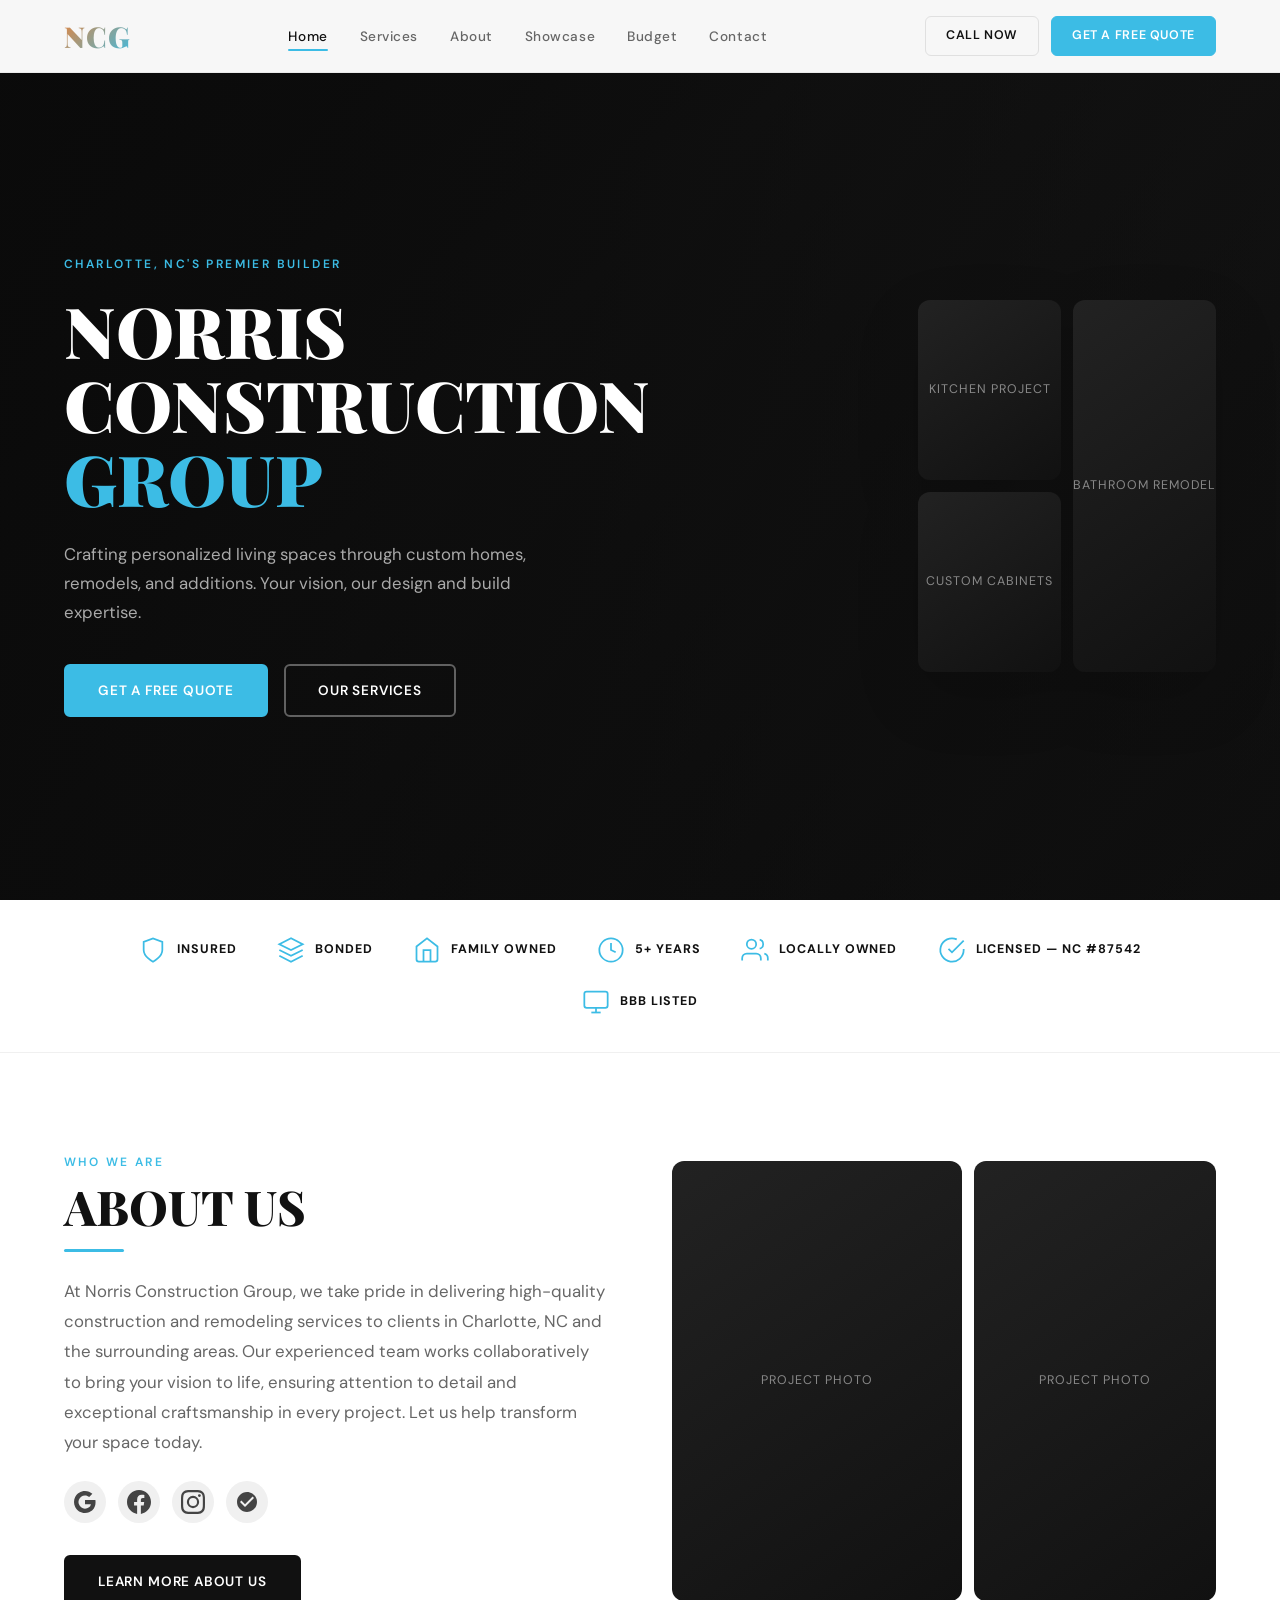
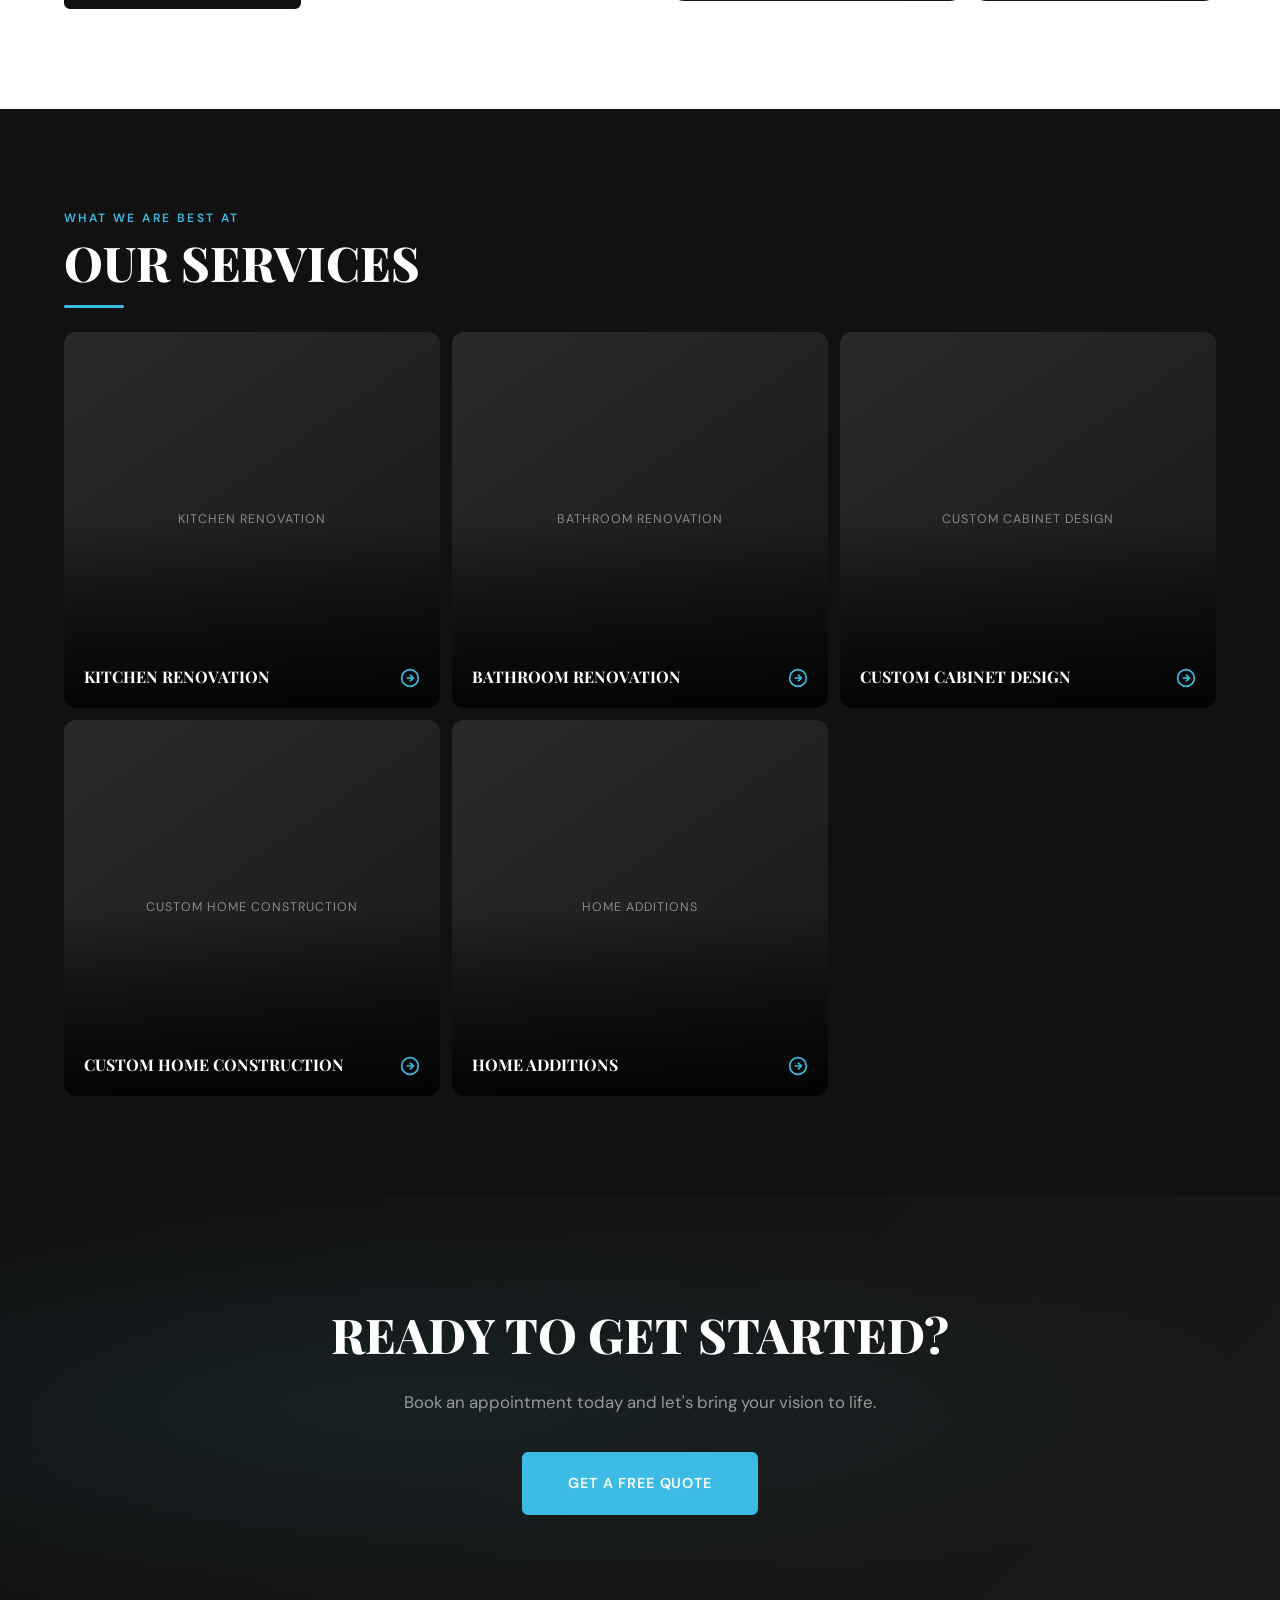
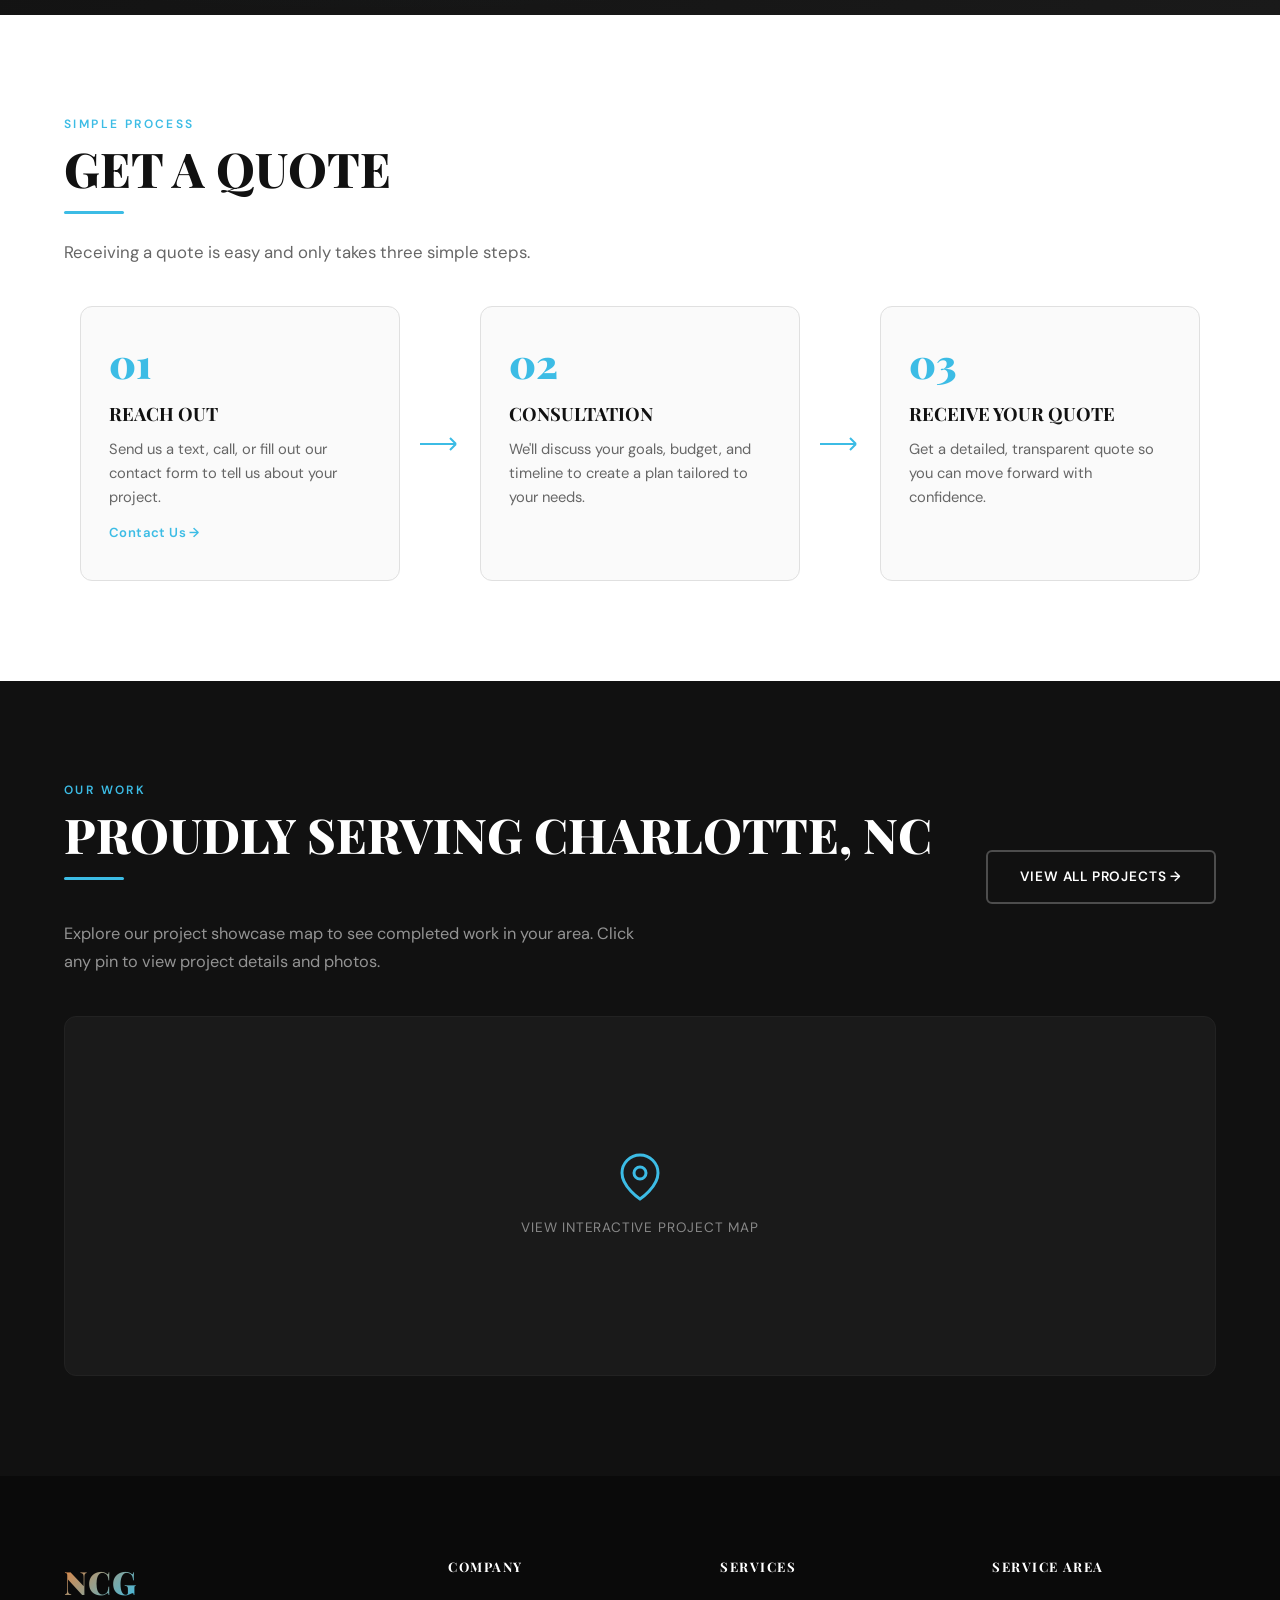
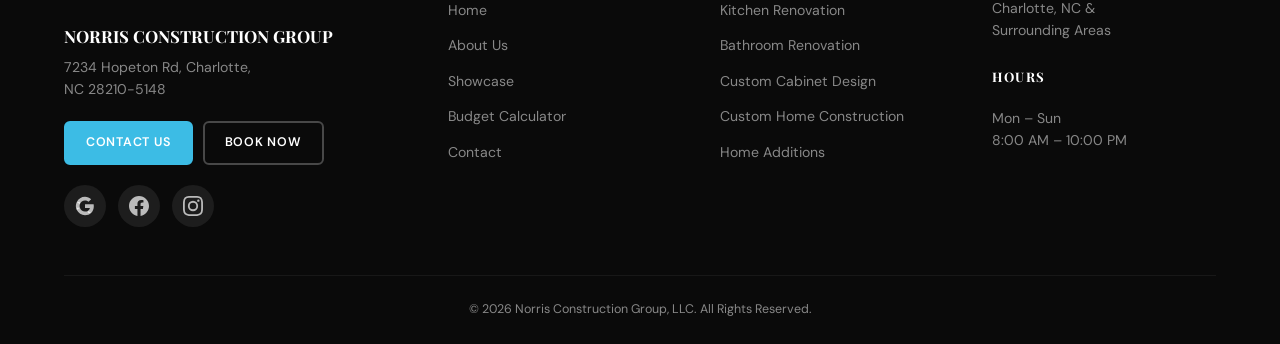
==== commit d3a14d8d: "NCG NCG Web" ====
--- a/index.html
+++ b/index.html
@@ -66,9 +66,7 @@
     <!-- Navigation -->
     <nav class="navbar" id="navbar">
         <div class="nav-container">
-            <a href="index.html" class="nav-logo">
-                <img src="[data-uri]" alt="Norris Construction Group - Charlotte NC General Contractor">
-            </a>
+            <a href="index.html" class="nav-logo"><span class="nav-logo-text">NCG</span></a>
             <ul class="nav-links" id="navLinks">
                 <li><a href="index.html" class="active">Home</a></li>
                 <li><a href="services.html">Services</a></li>
@@ -281,17 +279,7 @@
                         <svg width="20" height="20" viewBox="0 0 24 24" fill="none" stroke="currentColor" stroke-width="2"><circle cx="12" cy="12" r="10"/><path d="M12 8l4 4-4 4"/><path d="M8 12h8"/></svg>
                     </div>
                 </a>
-                <a href="services.html#outdoor" class="service-card">
-                    <div class="service-img">
-                        <div class="img-placeholder">
-                            <span>Outdoor Living</span>
-                        </div>
-                    </div>
-                    <div class="service-label">
-                        <h3>Outdoor Living</h3>
-                        <svg width="20" height="20" viewBox="0 0 24 24" fill="none" stroke="currentColor" stroke-width="2"><circle cx="12" cy="12" r="10"/><path d="M12 8l4 4-4 4"/><path d="M8 12h8"/></svg>
-                    </div>
-                </a>
+
             </div>
         </div>
     </section>
@@ -371,9 +359,7 @@
         <div class="container">
             <div class="footer-grid">
                 <div class="footer-brand">
-                    <div class="footer-logo">
-                        <img src="[data-uri]" alt="Norris Construction Group - Charlotte NC General Contractor">
-                    </div>
+                    <div class="footer-logo"><span class="footer-logo-text">NCG</span></div>
                     <p class="footer-company">Norris Construction Group</p>
                     <p class="footer-address">7234 Hopeton Rd, Charlotte,<br>NC 28210-5148</p>
                     <div class="footer-buttons">
@@ -410,10 +396,7 @@
                         <li><a href="services.html#cabinets">Custom Cabinet Design</a></li>
                         <li><a href="services.html#custom-homes">Custom Home Construction</a></li>
                         <li><a href="services.html#additions">Home Additions</a></li>
-                        <li><a href="services.html#outdoor">Outdoor Living</a></li>
-                        <li><a href="services.html#flooring">Flooring</a></li>
-                        <li><a href="services.html#carpentry">Carpentry</a></li>
-                    </ul>
+                                                                                            </ul>
                 </div>
                 <div class="footer-col">
                     <h4>Service Area</h4>
--- a/styles.css
+++ b/styles.css
@@ -338,3 +338,25 @@
     .btn-primary:hover { transform: none; box-shadow: none; }
     .service-card:active, .btn:active { transform: scale(0.98); }
 }
+
+/* Text Logo */
+.nav-logo-text {
+    font-family: var(--font-display);
+    font-size: 1.8rem;
+    font-weight: 900;
+    letter-spacing: 0.03em;
+    background: linear-gradient(135deg, var(--orange), var(--accent));
+    -webkit-background-clip: text;
+    -webkit-text-fill-color: transparent;
+    background-clip: text;
+}
+.footer-logo-text {
+    font-family: var(--font-display);
+    font-size: 2rem;
+    font-weight: 900;
+    letter-spacing: 0.03em;
+    background: linear-gradient(135deg, var(--orange), var(--accent));
+    -webkit-background-clip: text;
+    -webkit-text-fill-color: transparent;
+    background-clip: text;
+}
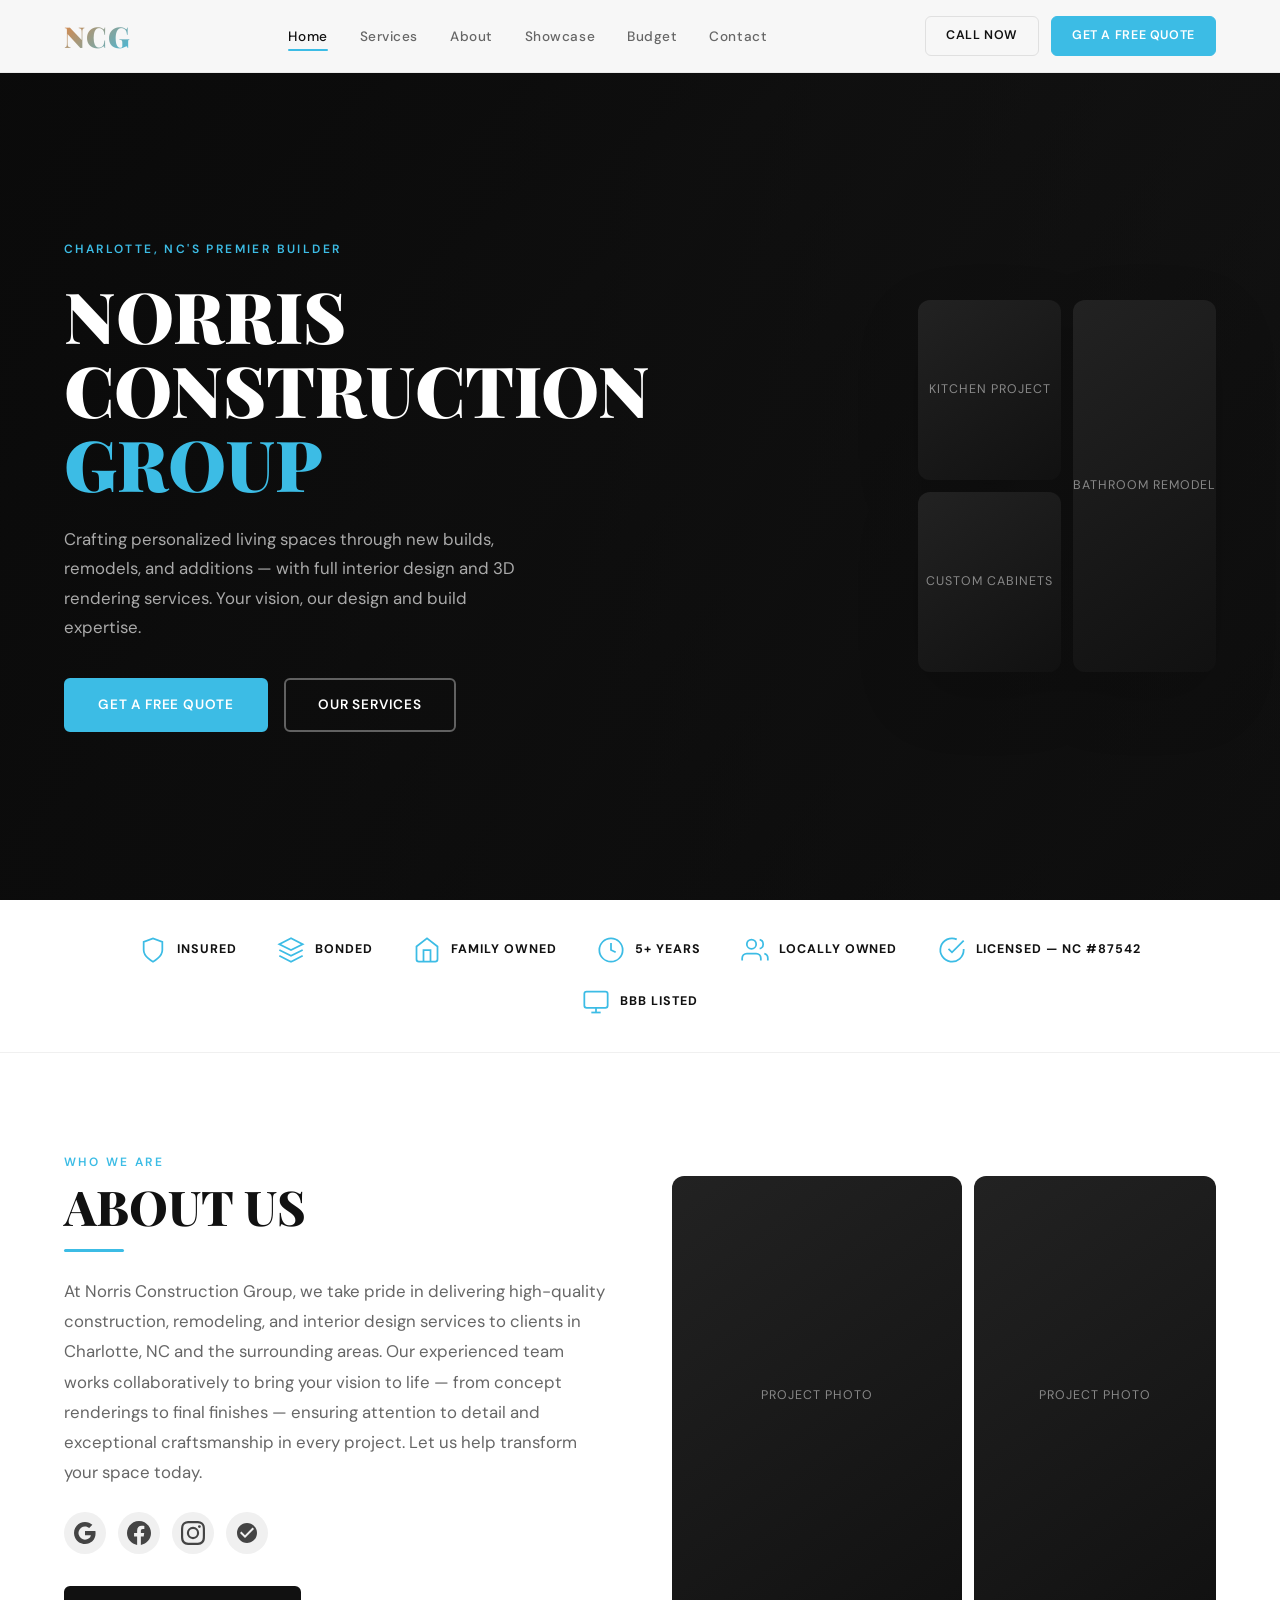
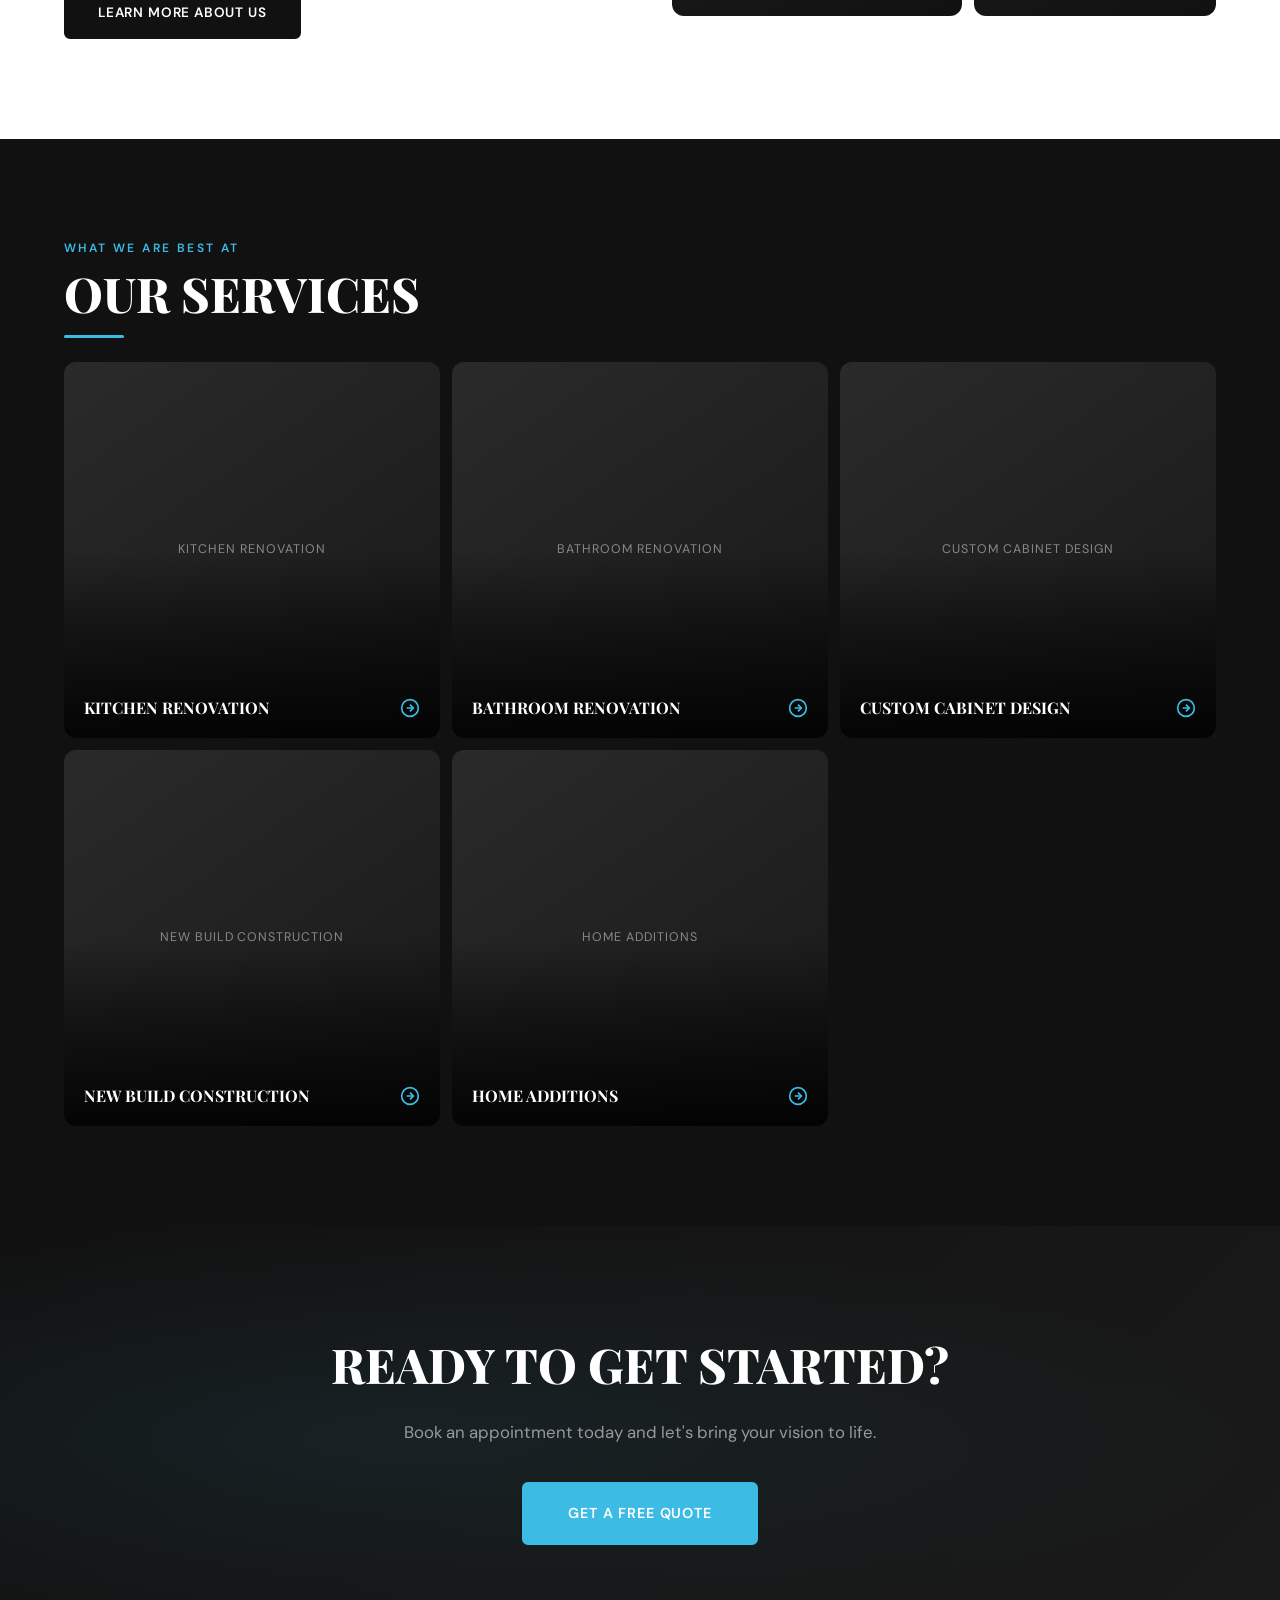
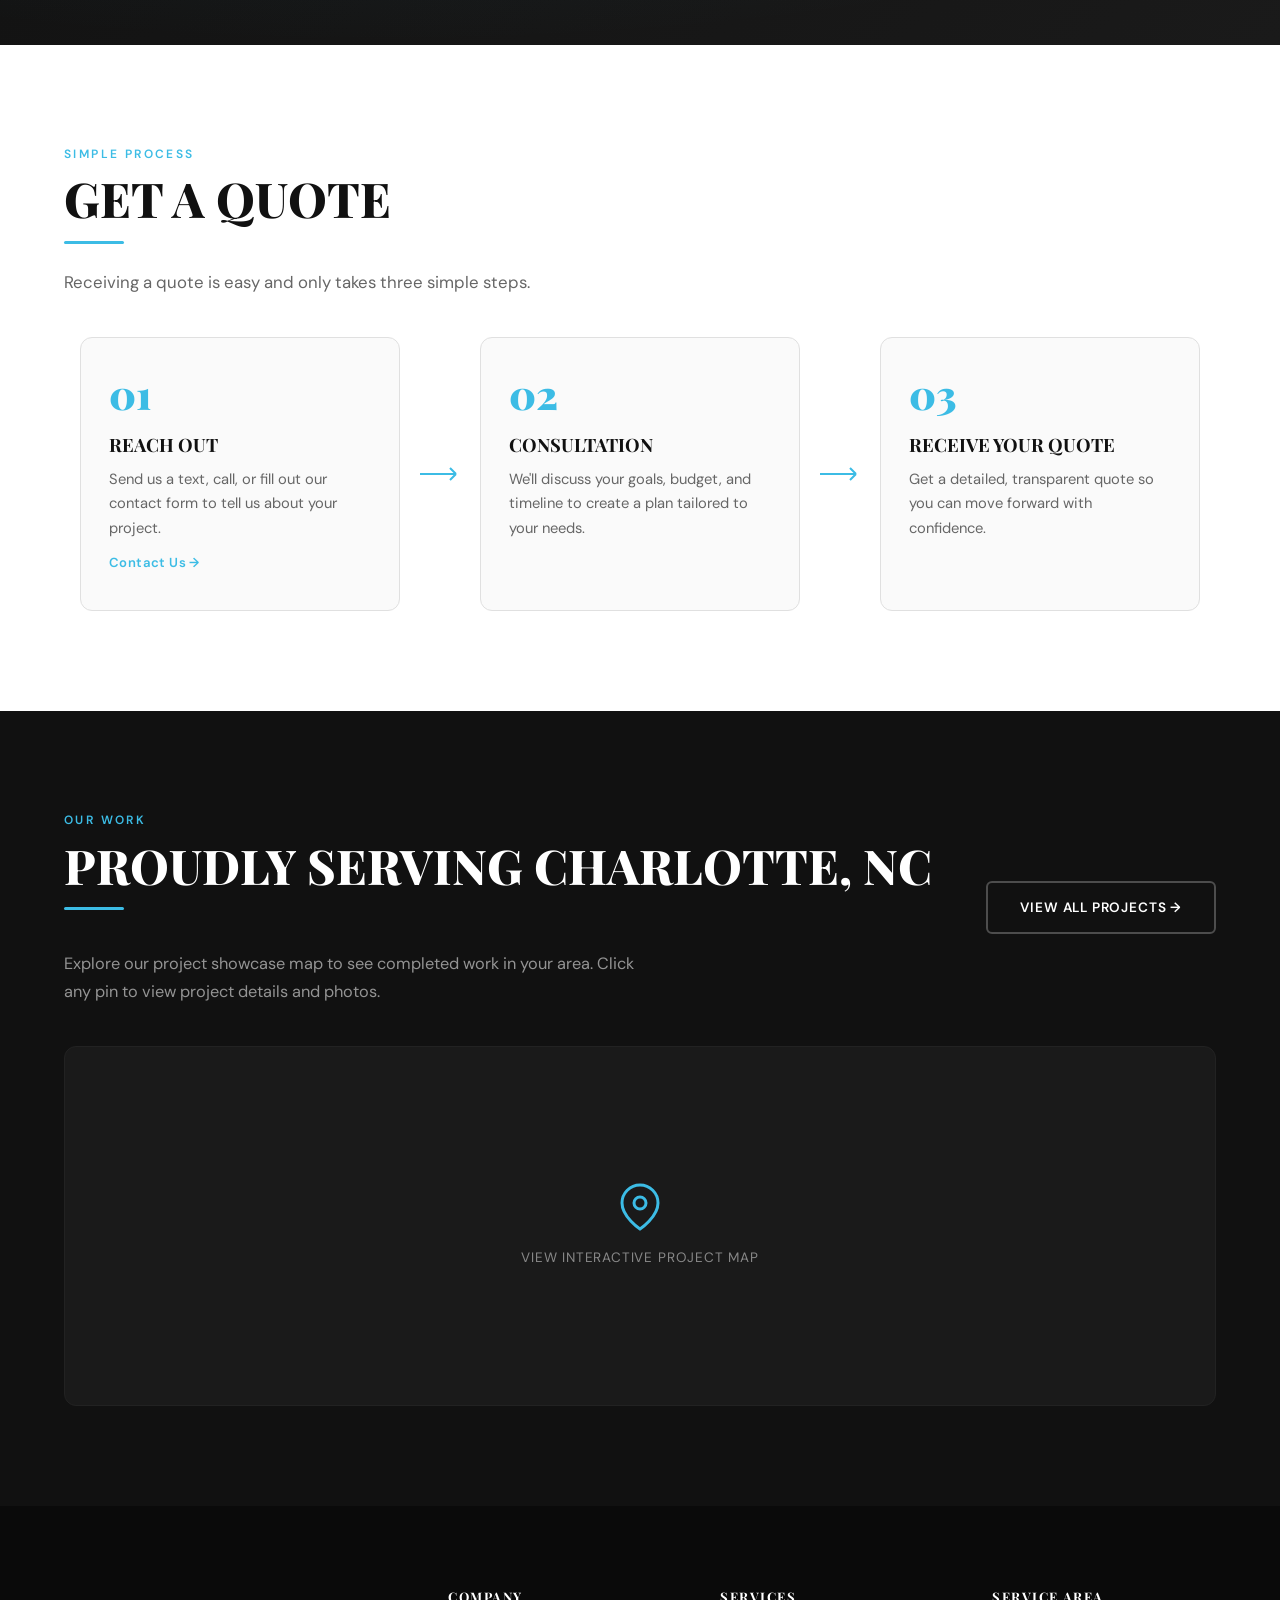
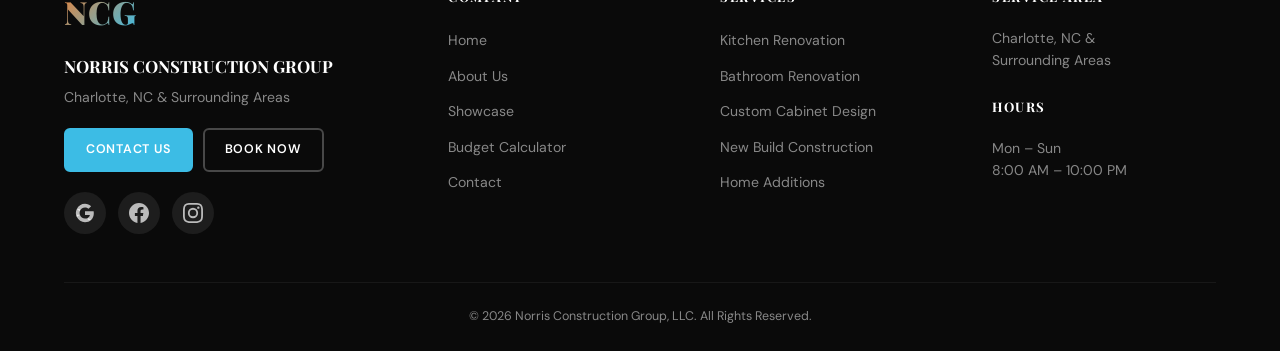
==== commit 518e3cd0: "NCG NCG Web" ====
--- a/index.html
+++ b/index.html
@@ -4,13 +4,13 @@
     <meta charset="UTF-8">
     <meta name="viewport" content="width=device-width, initial-scale=1.0">
     <title>Norris Construction Group | #1 General Contractor Charlotte NC | Kitchen & Bath Remodels, Custom Homes</title>
-    <meta name="description" content="Norris Construction Group is Charlotte NC's premier general contractor specializing in kitchen remodels, bathroom renovations, custom home builds, additions, and full-home renovations. Licensed, insured, family-owned. Free quotes.">
+    <meta name="description" content="Norris Construction Group is Charlotte NC's premier general contractor specializing in kitchen remodels, bathroom renovations, new build construction, additions, and full-home renovations. Licensed, insured, family-owned. Free quotes.">
     <link rel="canonical" href="https://buildncg.com/">
     <meta property="og:title" content="Norris Construction Group | Charlotte NC's Premier General Contractor">
-    <meta property="og:description" content="Norris Construction Group is Charlotte NC's premier general contractor specializing in kitchen remodels, bathroom renovations, custom home builds, additions, and full-home renovations. Licensed, insured, family-owned. Free quotes.">
+    <meta property="og:description" content="Norris Construction Group is Charlotte NC's premier general contractor specializing in kitchen remodels, bathroom renovations, new build construction, additions, and full-home renovations. Licensed, insured, family-owned. Free quotes.">
     <meta property="og:type" content="website">
     <meta property="og:url" content="https://buildncg.com/">
-    <meta name="keywords" content="general contractor Charlotte NC, kitchen remodel Charlotte, bathroom renovation Charlotte NC, custom home builder Charlotte, home additions Charlotte NC, construction company Charlotte, remodeling contractor near me, home renovation Charlotte NC">
+    <meta name="keywords" content="general contractor Charlotte NC, kitchen remodel Charlotte, bathroom renovation Charlotte NC, new build contractor Charlotte, home additions Charlotte NC, construction company Charlotte, remodeling contractor near me, home renovation Charlotte NC">
     <link rel="preconnect" href="https://fonts.googleapis.com">
     <link rel="preconnect" href="https://fonts.gstatic.com" crossorigin>
     <link href="https://fonts.googleapis.com/css2?family=DM+Sans:ital,opsz,wght@0,9..40,300;0,9..40,400;0,9..40,500;0,9..40,600;0,9..40,700;1,9..40,400&family=Playfair+Display:wght@400;500;600;700;800;900&display=swap" rel="stylesheet">
@@ -20,12 +20,11 @@
       "@context": "https://schema.org",
       "@type": "LocalBusiness",
       "name": "Norris Construction Group",
-      "description": "Charlotte NC's premier general contractor specializing in kitchen remodels, bathroom renovations, custom home builds, additions, and full-home renovations.",
+      "description": "Charlotte NC's premier general contractor specializing in kitchen remodels, bathroom renovations, new build construction, additions, and full-home renovations.",
       "url": "https://buildncg.com",
       "telephone": "YOURPHONE",
       "address": {
         "@type": "PostalAddress",
-        "streetAddress": "7234 Hopeton Rd",
         "addressLocality": "Charlotte",
         "addressRegion": "NC",
         "postalCode": "28210",
@@ -52,7 +51,7 @@
         "itemListElement": [
           {"@type": "Offer", "itemOffered": {"@type": "Service", "name": "Kitchen Renovation Charlotte NC"}},
           {"@type": "Offer", "itemOffered": {"@type": "Service", "name": "Bathroom Renovation Charlotte NC"}},
-          {"@type": "Offer", "itemOffered": {"@type": "Service", "name": "Custom Home Construction Charlotte NC"}},
+          {"@type": "Offer", "itemOffered": {"@type": "Service", "name": "New Build Construction Charlotte NC"}},
           {"@type": "Offer", "itemOffered": {"@type": "Service", "name": "Home Additions Charlotte NC"}},
           {"@type": "Offer", "itemOffered": {"@type": "Service", "name": "Basement Renovation Charlotte NC"}},
           {"@type": "Offer", "itemOffered": {"@type": "Service", "name": "Full Home Renovation Charlotte NC"}},
@@ -100,7 +99,7 @@
                     <span class="hero-line">Construction</span>
                     <span class="hero-line accent">Group</span>
                 </h1>
-                <p class="hero-subtitle">Crafting personalized living spaces through custom homes, remodels, and additions. Your vision, our design and build expertise.</p>
+                <p class="hero-subtitle">Crafting personalized living spaces through new builds, remodels, and additions — with full interior design and 3D rendering services. Your vision, our design and build expertise.</p>
                 <div class="hero-ctas">
                     <a href="contact.html" class="btn btn-primary">Get a Free Quote</a>
                     <a href="services.html" class="btn btn-ghost">Our Services</a>
@@ -184,7 +183,7 @@
                     <p class="section-tag">Who We Are</p>
                     <h2 class="section-title">About Us</h2>
                     <div class="section-line"></div>
-                    <p class="about-description">At Norris Construction Group, we take pride in delivering high-quality construction and remodeling services to clients in Charlotte, NC and the surrounding areas. Our experienced team works collaboratively to bring your vision to life, ensuring attention to detail and exceptional craftsmanship in every project. Let us help transform your space today.</p>
+                    <p class="about-description">At Norris Construction Group, we take pride in delivering high-quality construction, remodeling, and interior design services to clients in Charlotte, NC and the surrounding areas. Our experienced team works collaboratively to bring your vision to life — from concept renderings to final finishes — ensuring attention to detail and exceptional craftsmanship in every project. Let us help transform your space today.</p>
                     <div class="social-icons">
                         <a href="#" class="social-link" aria-label="Google Reviews">
                             <svg width="24" height="24" viewBox="0 0 24 24" fill="currentColor"><path d="M22.56 12.25c0-.78-.07-1.53-.2-2.25H12v4.26h5.92a5.06 5.06 0 01-2.2 3.32v2.77h3.57c2.08-1.92 3.28-4.74 3.28-8.1z"/><path d="M12 23c2.97 0 5.46-.98 7.28-2.66l-3.57-2.77c-.98.66-2.23 1.06-3.71 1.06-2.86 0-5.29-1.93-6.16-4.53H2.18v2.84C3.99 20.53 7.7 23 12 23z"/><path d="M5.84 14.09c-.22-.66-.35-1.36-.35-2.09s.13-1.43.35-2.09V7.07H2.18C1.43 8.55 1 10.22 1 12s.43 3.45 1.18 4.93l2.85-2.22.81-.62z"/><path d="M12 5.38c1.62 0 3.06.56 4.21 1.64l3.15-3.15C17.45 2.09 14.97 1 12 1 7.7 1 3.99 3.47 2.18 7.07l3.66 2.84c.87-2.6 3.3-4.53 6.16-4.53z"/></svg>
@@ -257,14 +256,14 @@
                         <svg width="20" height="20" viewBox="0 0 24 24" fill="none" stroke="currentColor" stroke-width="2"><circle cx="12" cy="12" r="10"/><path d="M12 8l4 4-4 4"/><path d="M8 12h8"/></svg>
                     </div>
                 </a>
-                <a href="services.html#custom-homes" class="service-card">
+                <a href="services.html#new-builds" class="service-card">
                     <div class="service-img">
                         <div class="img-placeholder">
-                            <span>Custom Home Construction</span>
+                            <span>New Build Construction</span>
                         </div>
                     </div>
                     <div class="service-label">
-                        <h3>Custom Home Construction</h3>
+                        <h3>New Build Construction</h3>
                         <svg width="20" height="20" viewBox="0 0 24 24" fill="none" stroke="currentColor" stroke-width="2"><circle cx="12" cy="12" r="10"/><path d="M12 8l4 4-4 4"/><path d="M8 12h8"/></svg>
                     </div>
                 </a>
@@ -361,7 +360,7 @@
                 <div class="footer-brand">
                     <div class="footer-logo"><span class="footer-logo-text">NCG</span></div>
                     <p class="footer-company">Norris Construction Group</p>
-                    <p class="footer-address">7234 Hopeton Rd, Charlotte,<br>NC 28210-5148</p>
+                    <p class="footer-address">Charlotte, NC &amp; Surrounding Areas</p>
                     <div class="footer-buttons">
                         <a href="contact.html" class="btn btn-primary btn-sm">Contact Us</a>
                         <a href="contact.html" class="btn btn-outline-light btn-sm">Book Now</a>
@@ -394,7 +393,7 @@
                         <li><a href="services.html#kitchen">Kitchen Renovation</a></li>
                         <li><a href="services.html#bathroom">Bathroom Renovation</a></li>
                         <li><a href="services.html#cabinets">Custom Cabinet Design</a></li>
-                        <li><a href="services.html#custom-homes">Custom Home Construction</a></li>
+                        <li><a href="services.html#new-builds">New Build Construction</a></li>
                         <li><a href="services.html#additions">Home Additions</a></li>
                                                                                             </ul>
                 </div>
--- a/styles.css
+++ b/styles.css
@@ -360,3 +360,135 @@
     -webkit-text-fill-color: transparent;
     background-clip: text;
 }
+
+/* ===== MOBILE NAV FIX ===== */
+@media (max-width: 968px) {
+    .nav-logo-text { font-size: 1.5rem; }
+    .nav-container { height: 64px; }
+    .hero { padding-top: 64px; }
+    .page-header { padding: 120px 0 50px; }
+    .nav-links.open { top: 64px; }
+    .nav-actions.open { width: 100%; right: 0; }
+    .nav-links.open { width: 100%; }
+}
+
+/* ===== HERO MOBILE FIX ===== */
+@media (max-width: 640px) {
+    .hero {
+        min-height: auto;
+        padding: 90px 0 50px;
+    }
+    .hero-content {
+        gap: 28px;
+        padding: 0 16px;
+    }
+    .hero-tag { font-size: 0.68rem; margin-bottom: 12px; }
+    .hero-title {
+        font-size: 2rem;
+        margin-bottom: 16px;
+    }
+    .hero-subtitle {
+        font-size: 0.92rem;
+        margin-bottom: 24px;
+        line-height: 1.65;
+    }
+    .hero-images {
+        grid-template-columns: 1fr 1fr;
+        gap: 8px;
+    }
+    .hero-img-card .img-placeholder {
+        min-height: 110px;
+    }
+
+    /* Trust bar mobile */
+    .trust-bar { padding: 24px 0; }
+    .trust-items {
+        display: grid;
+        grid-template-columns: 1fr 1fr;
+        gap: 12px 16px;
+    }
+
+    /* Section titles mobile */
+    .section-title { font-size: 1.6rem; }
+    .section-tag { font-size: 0.68rem; letter-spacing: 0.15em; }
+
+    /* Steps mobile */
+    .step-card { padding: 24px 20px; }
+    .step-number { font-size: 2rem; }
+    .step-arrow { display: none; }
+}
+
+/* ===== BUDGET CALC MOBILE FIX ===== */
+@media (max-width: 640px) {
+    .calc-hero { padding: 100px 0 0; }
+    .calc-hero h1 { font-size: 1.8rem; }
+    .calc-hero p { font-size: 0.92rem; padding: 0 8px; }
+    .calc-wrapper { padding: 0 12px 60px; margin-top: -30px; }
+    .calc-card { border-radius: 14px; }
+    .calc-tabs { 
+        grid-template-columns: repeat(3, 1fr); 
+        border-bottom: 1px solid var(--gray-100);
+    }
+    .calc-tab { padding: 14px 6px 12px; }
+    .calc-tab-icon {
+        width: 32px;
+        height: 32px;
+        border-radius: 8px;
+        margin-bottom: 4px;
+    }
+    .calc-tab-icon svg { width: 16px; height: 16px; }
+    .calc-tab-name { font-size: 0.62rem; letter-spacing: 0.03em; }
+    .calc-body { padding: 20px 16px 24px; }
+    .calc-label { font-size: 0.88rem; }
+    .calc-input { 
+        font-size: 1.1rem; 
+        padding: 14px 14px 14px 30px; 
+        border-radius: 10px;
+    }
+    .calc-input.has-suffix { padding-right: 50px; }
+    .calc-prefix { font-size: 1rem; left: 12px; }
+    .calc-suffix { font-size: 0.8rem; right: 12px; }
+    .calc-hint { font-size: 0.75rem; }
+    .calc-result-inner { 
+        padding: 24px 16px; 
+        border-radius: 10px;
+    }
+    .calc-result-amount { font-size: 2rem; }
+    .calc-result-range { font-size: 0.8rem; }
+    .calc-result-note { font-size: 0.72rem; }
+    .calc-result-footer {
+        flex-direction: column;
+        align-items: stretch;
+        text-align: center;
+        gap: 12px;
+    }
+    .calc-result-footer .btn { width: 100%; }
+    .calc-result-divider { margin: 14px 0; }
+}
+
+/* ===== PAGE HEADER MOBILE ===== */
+@media (max-width: 640px) {
+    .page-header {
+        padding: 100px 0 40px;
+    }
+    .page-header h1 { font-size: 1.8rem; }
+    .page-header p { font-size: 0.92rem; padding: 0 8px; }
+    .page-header .section-tag { margin-bottom: 4px; }
+}
+
+/* ===== FOOTER MOBILE ===== */
+@media (max-width: 640px) {
+    .site-footer { padding: 48px 0 0; }
+    .footer-grid { gap: 24px; padding-bottom: 32px; }
+    .footer-logo-text { font-size: 1.6rem; }
+    .footer-company { font-size: 0.95rem; margin: 12px 0 4px; }
+    .footer-buttons { flex-direction: column; }
+    .footer-buttons .btn { width: 100%; text-align: center; justify-content: center; }
+}
+
+/* ===== SERVICES GRID MOBILE ===== */
+@media (max-width: 640px) {
+    .services-grid { gap: 8px; }
+    .service-label { padding: 14px; }
+    .service-label h3 { font-size: 0.85rem; }
+}
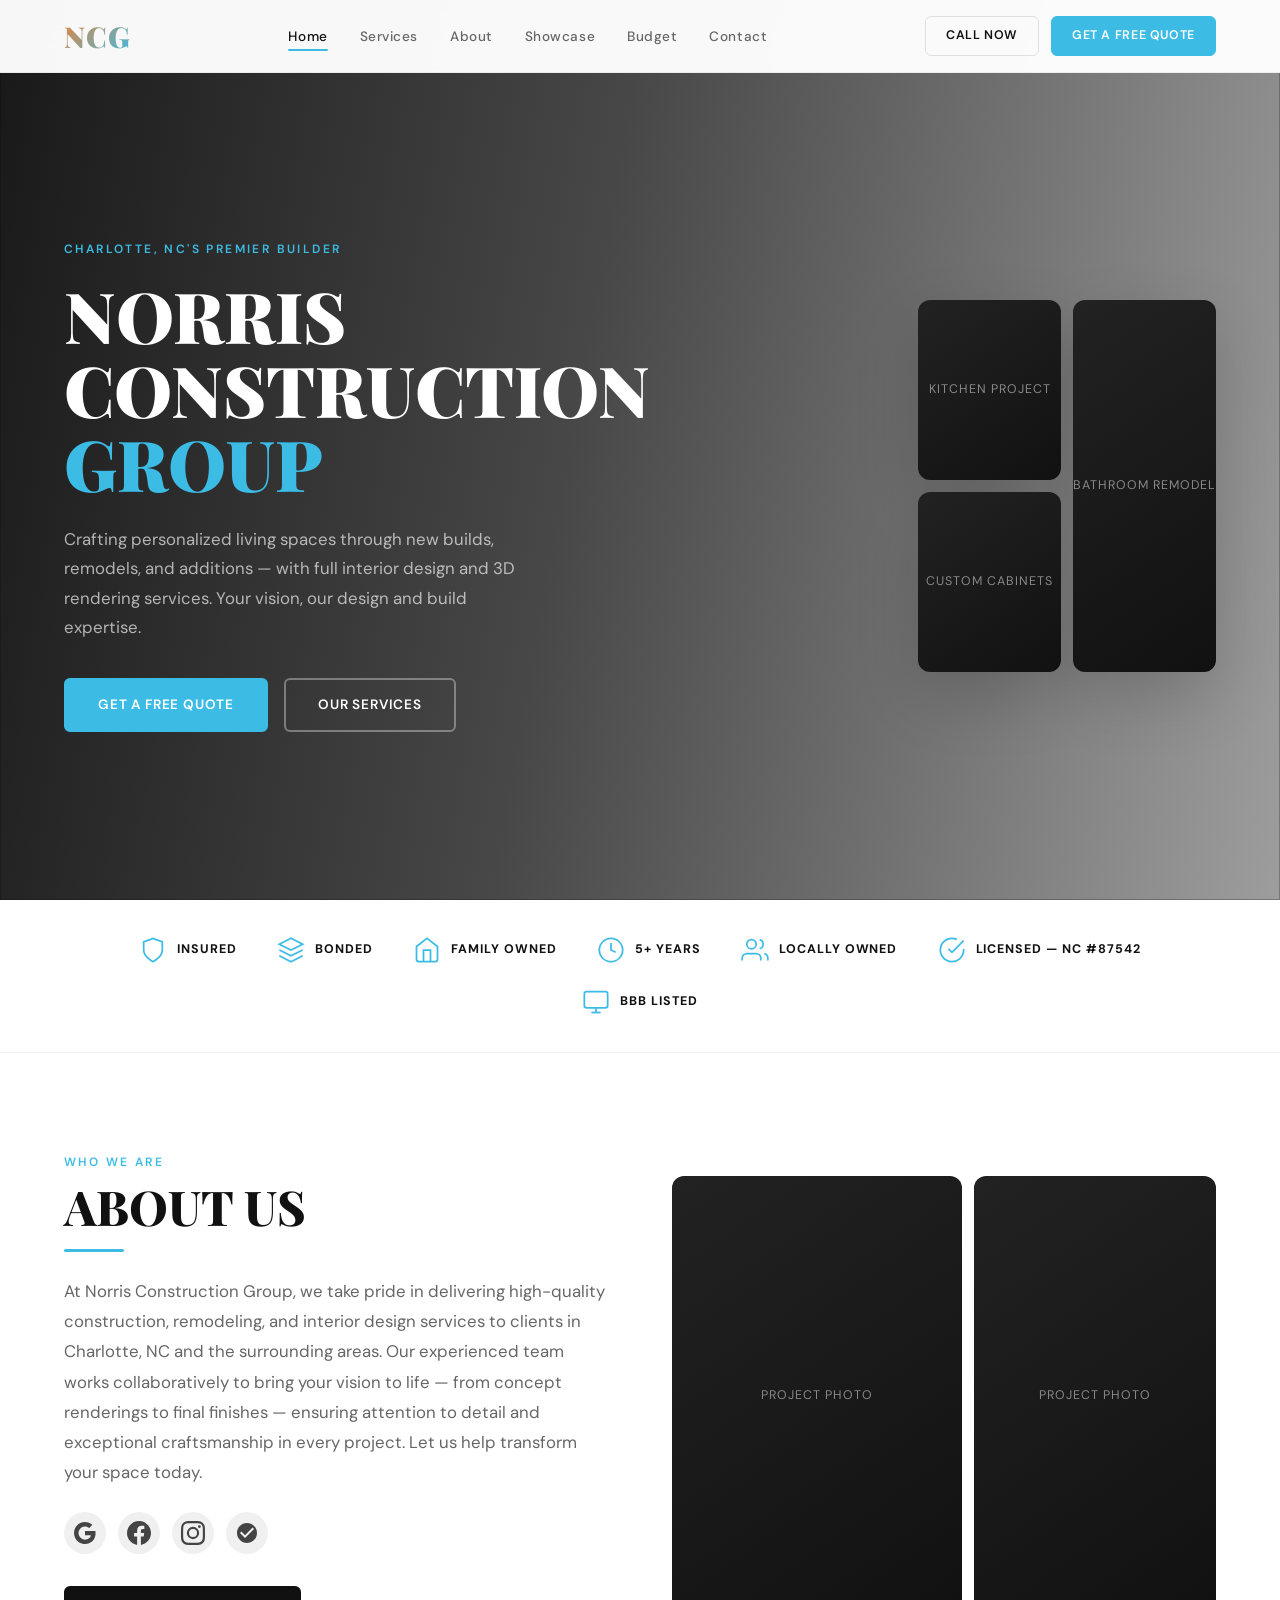
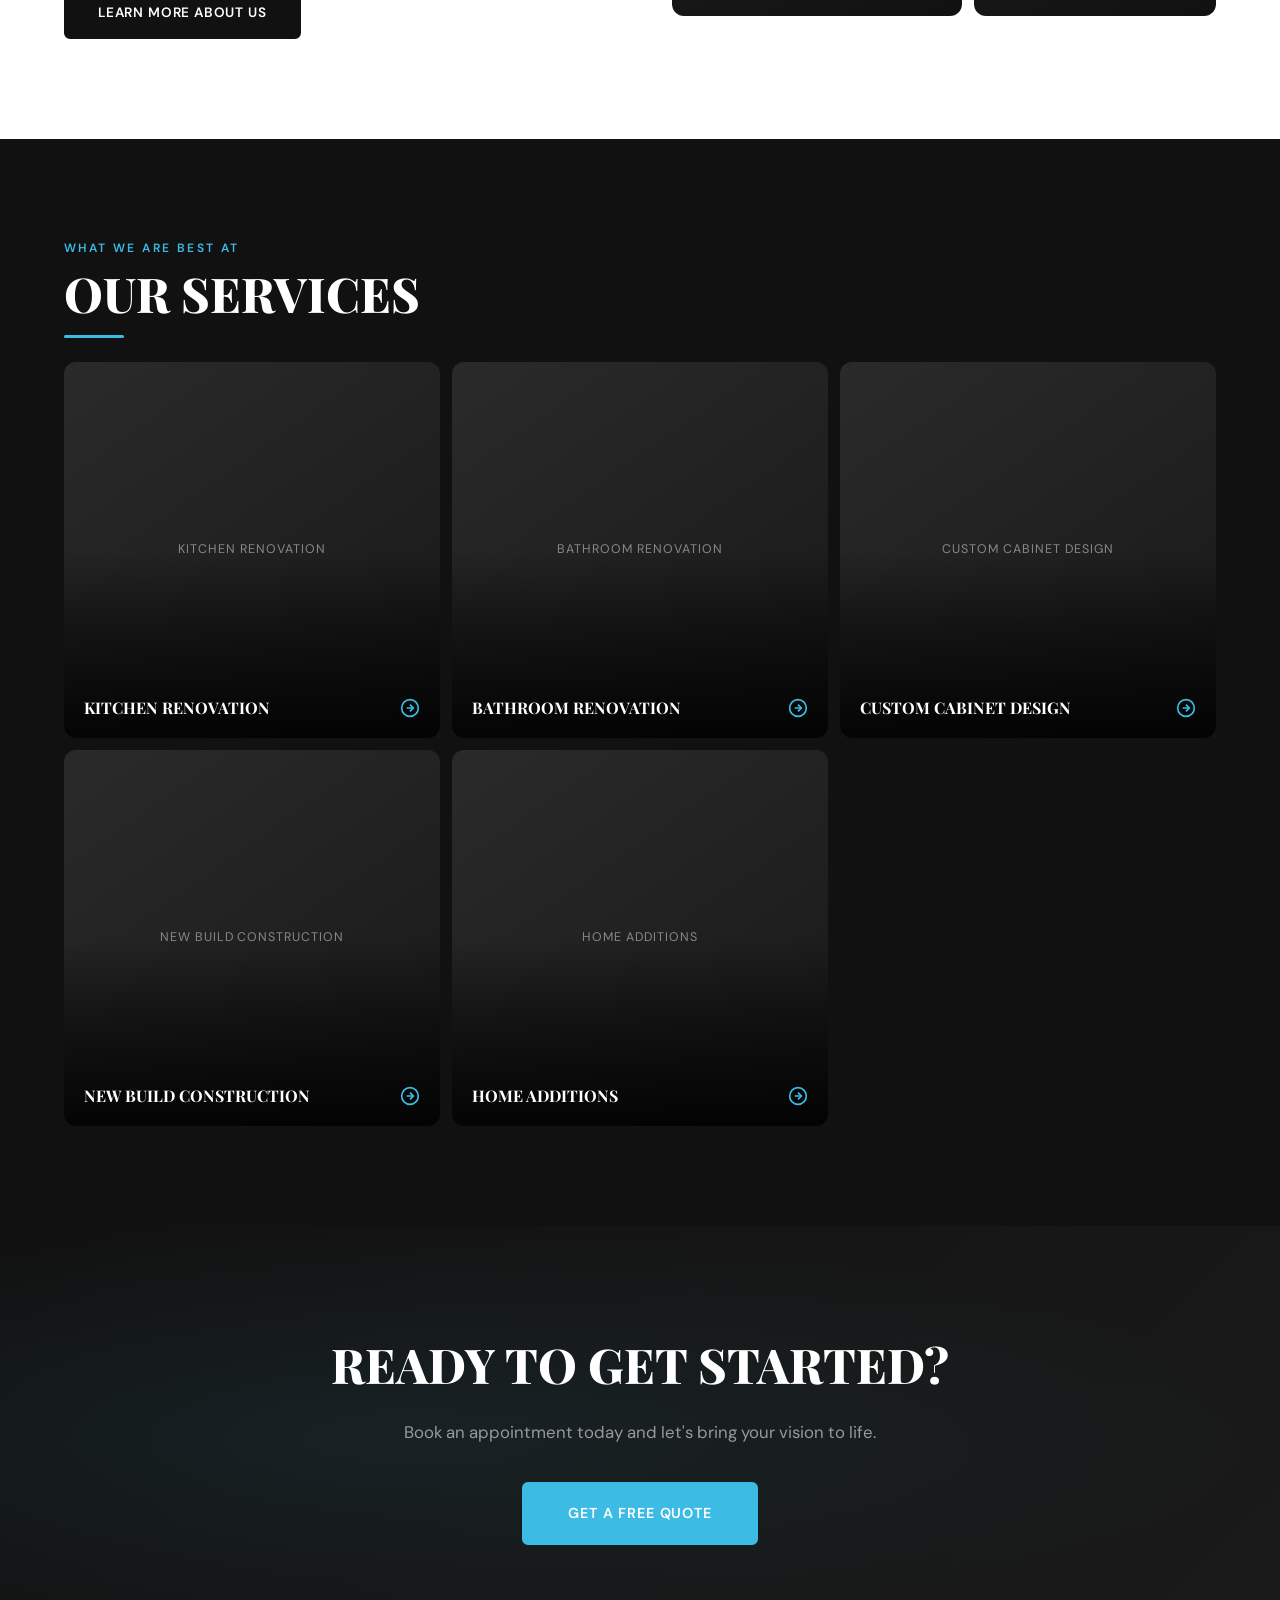
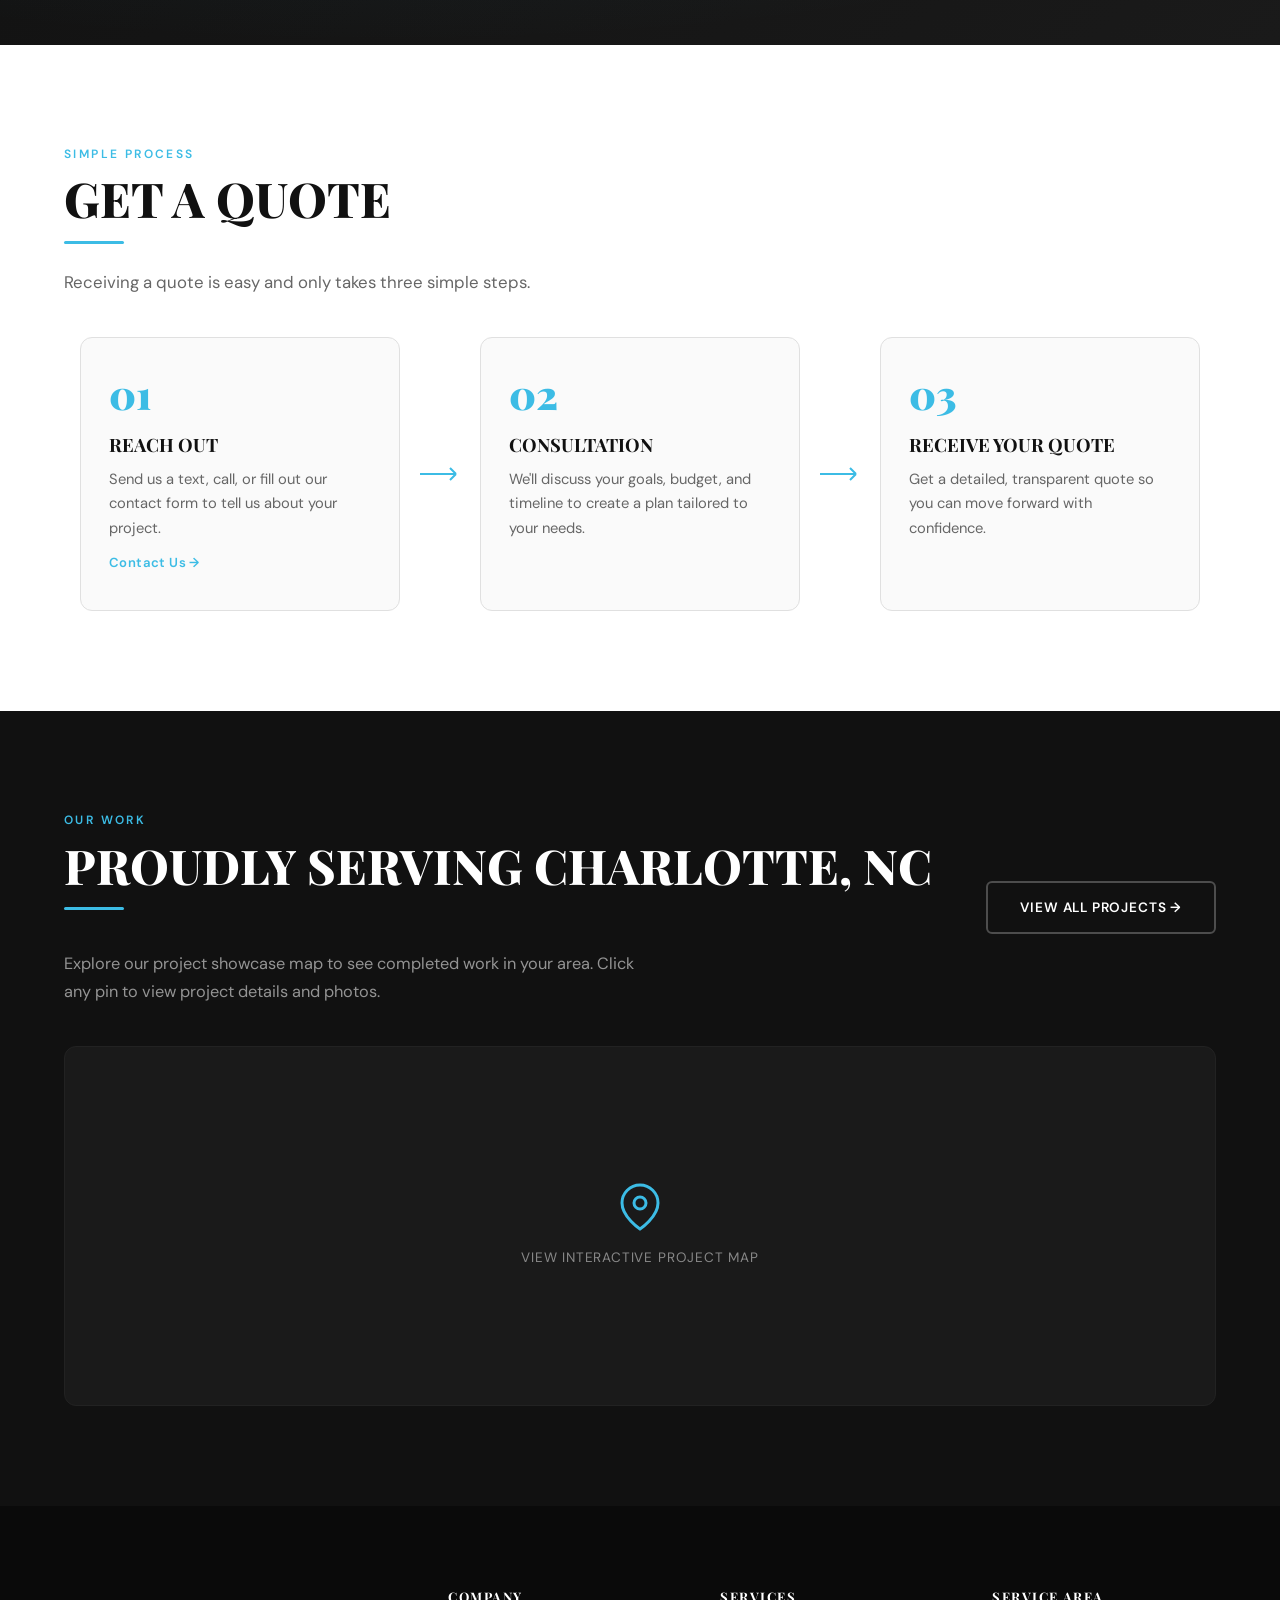
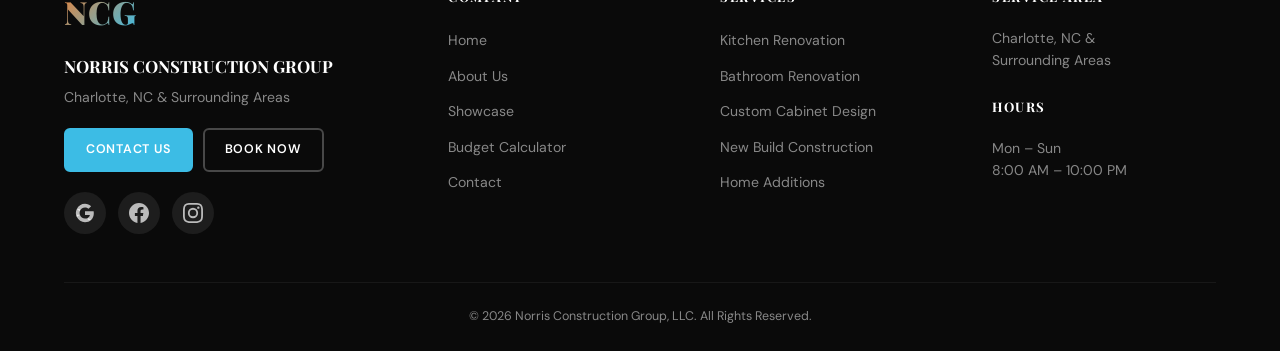
==== commit 9e97b007: "NCG" ====
--- a/index.html
+++ b/index.html
@@ -89,7 +89,7 @@
         <div class="hero-bg">
             <div class="hero-overlay"></div>
             <!-- Placeholder gradient background - replace with your hero image -->
-            <div class="hero-placeholder-bg"></div>
+            <img src="https://images.unsplash.com/photo-1600210492486-724fe5c67fb0?w=1920&h=1080&fit=crop&q=75" alt="" style="width:100%;height:100%;object-fit:cover;">
         </div>
         <div class="hero-content">
             <div class="hero-text">
--- a/styles.css
+++ b/styles.css
@@ -284,10 +284,12 @@
 /* ===== RESPONSIVE — TABLET ===== */
 @media (max-width: 968px) {
     .nav-links, .nav-actions { display: none; }
-    .nav-links.open { display: flex; flex-direction: column; position: fixed; top: 72px; right: 0; width: 280px; bottom: 0; background: var(--white); padding: 32px 28px; gap: 4px; z-index: 999; box-shadow: -4px 0 24px rgba(0,0,0,0.1); overflow-y: auto; }
-    .nav-links.open a { display: block; padding: 14px 0; font-size: 1rem; border-bottom: 1px solid var(--gray-100); }
-    .nav-actions.open { display: flex; flex-direction: column; position: fixed; bottom: 0; right: 0; width: 280px; padding: 20px 28px; background: var(--white); border-top: 1px solid var(--gray-100); z-index: 999; gap: 10px; }
-    .nav-actions.open .nav-btn { width: 100%; text-align: center; justify-content: center; }
+    .nav-links.open { display: flex; flex-direction: column; position: fixed; top: 0; left: 0; right: 0; bottom: 0; background: var(--white); padding: 80px 24px 120px; gap: 0; z-index: 999; overflow-y: auto; animation: slideDown 0.25s ease; }
+    @keyframes slideDown { from { opacity: 0; transform: translateY(-10px); } to { opacity: 1; transform: translateY(0); } }
+    .nav-links.open a { display: block; padding: 18px 0; font-size: 1.15rem; font-weight: 500; color: var(--dark); border-bottom: 1px solid var(--gray-100); }
+    .nav-links.open a.active { color: var(--accent); }
+    .nav-actions.open { display: flex; flex-direction: column; position: fixed; bottom: 0; left: 0; right: 0; padding: 16px 24px 28px; background: var(--white); border-top: 1px solid var(--gray-100); z-index: 1000; gap: 10px; }
+    .nav-actions.open .nav-btn { width: 100%; text-align: center; justify-content: center; padding: 14px 20px; font-size: 0.85rem; }
     .mobile-toggle { display: flex; }
     .hero-content { grid-template-columns: 1fr; gap: 40px; }
     .hero-images { max-width: 100%; justify-self: start; }
@@ -367,9 +369,7 @@
     .nav-container { height: 64px; }
     .hero { padding-top: 64px; }
     .page-header { padding: 120px 0 50px; }
-    .nav-links.open { top: 64px; }
-    .nav-actions.open { width: 100%; right: 0; }
-    .nav-links.open { width: 100%; }
+    .nav-links.open { padding-top: 72px; }
 }
 
 /* ===== HERO MOBILE FIX ===== */
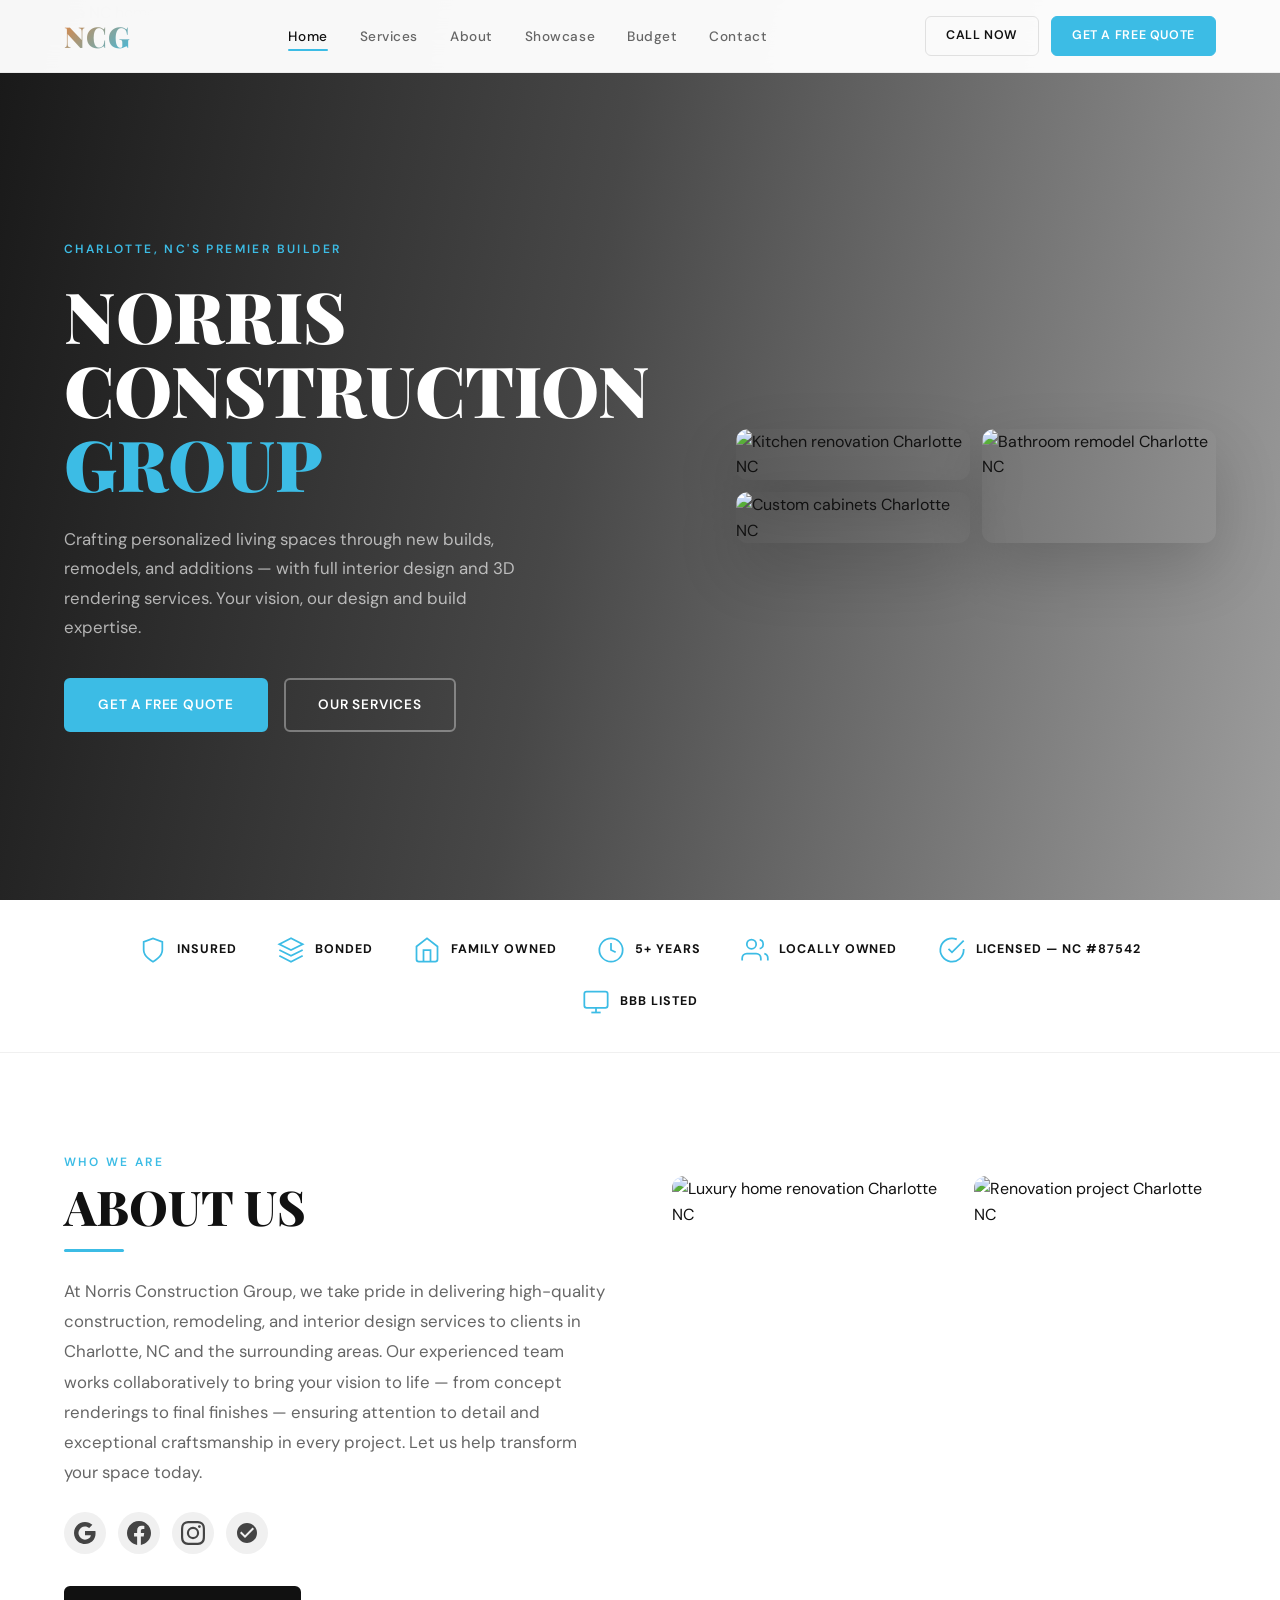
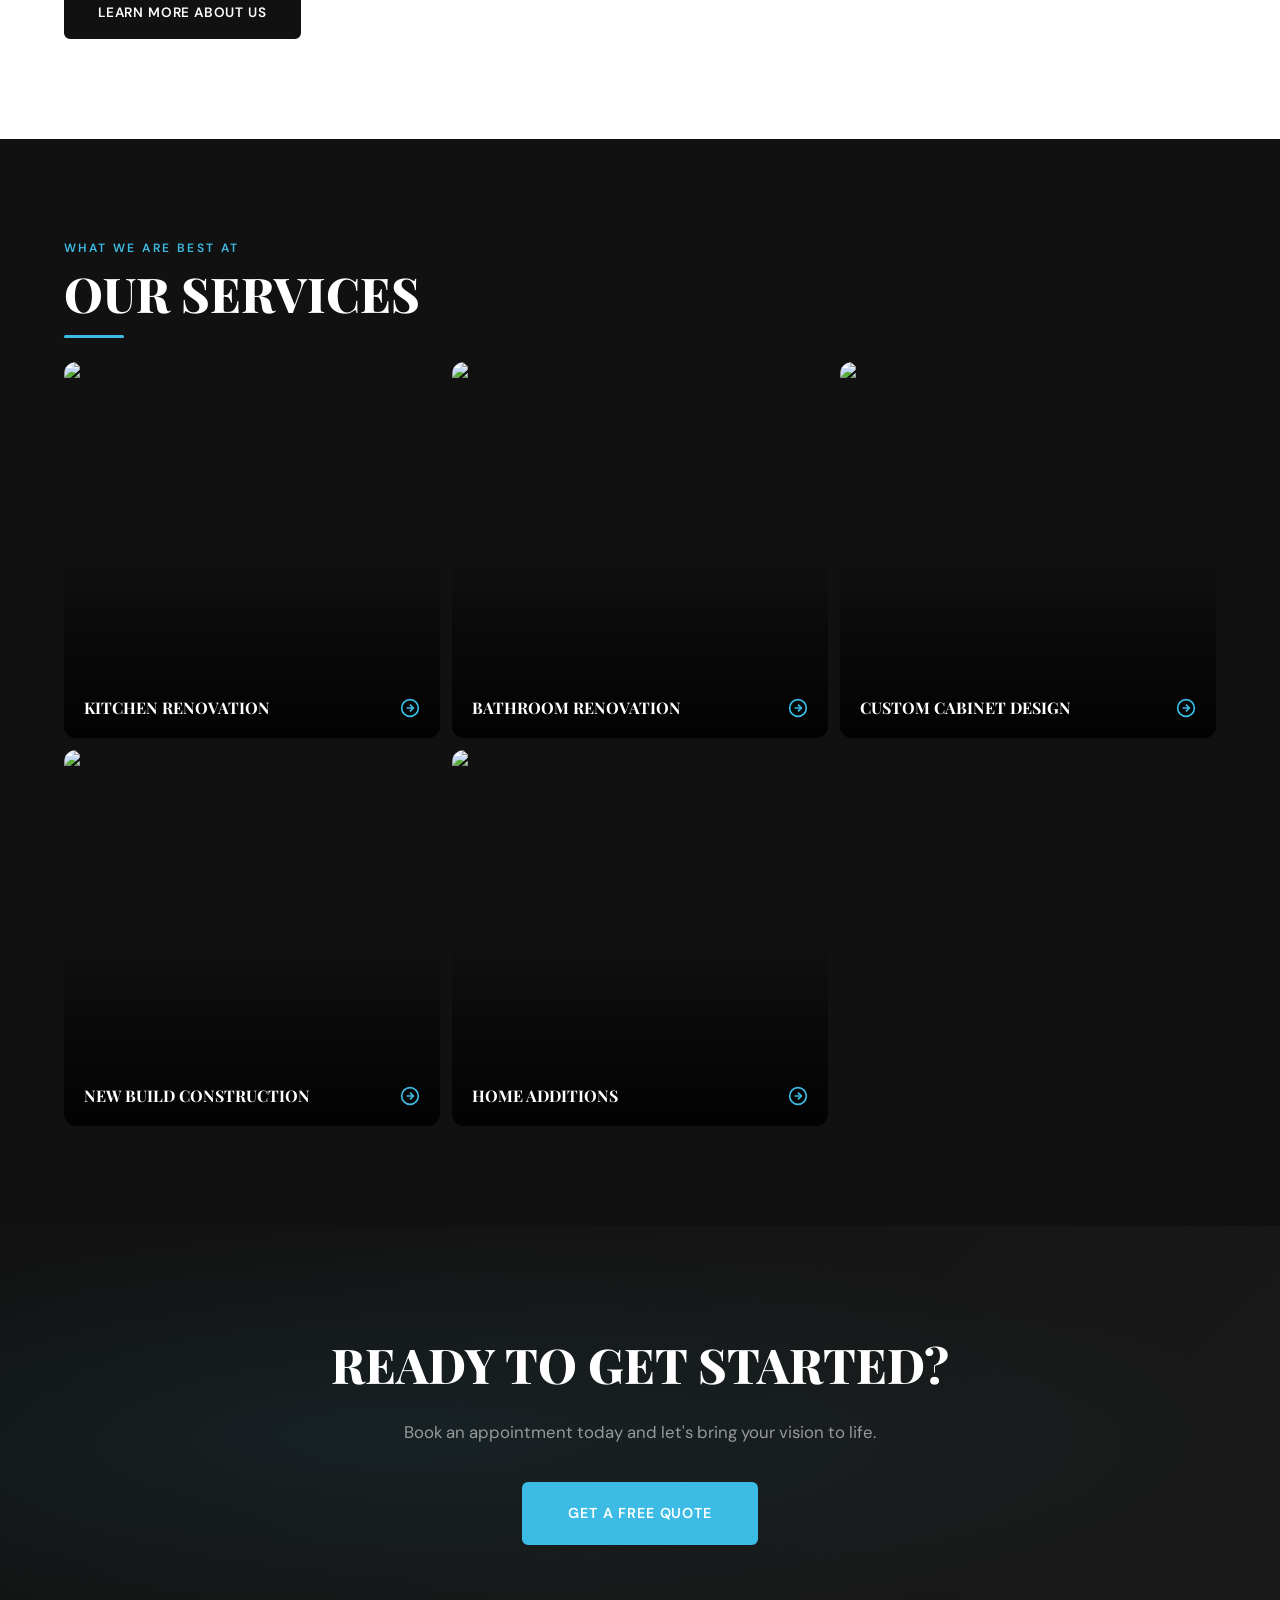
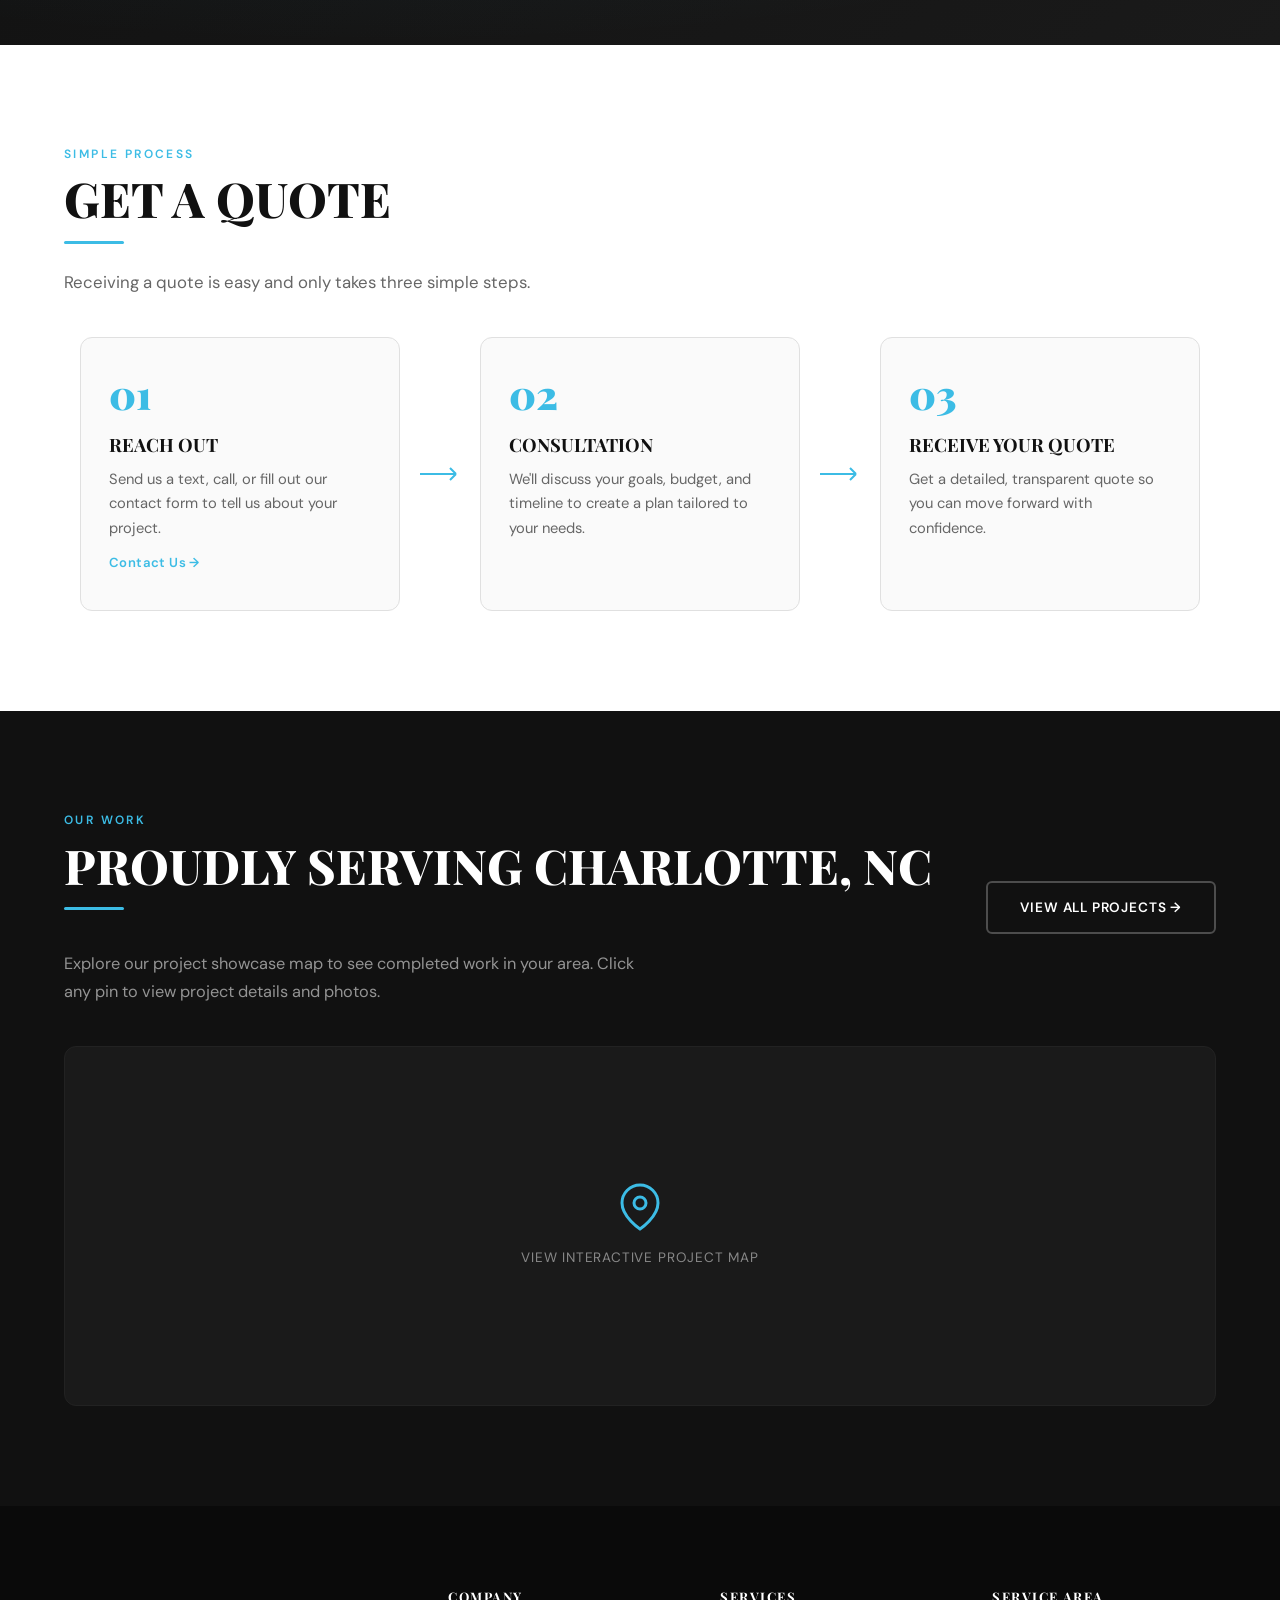
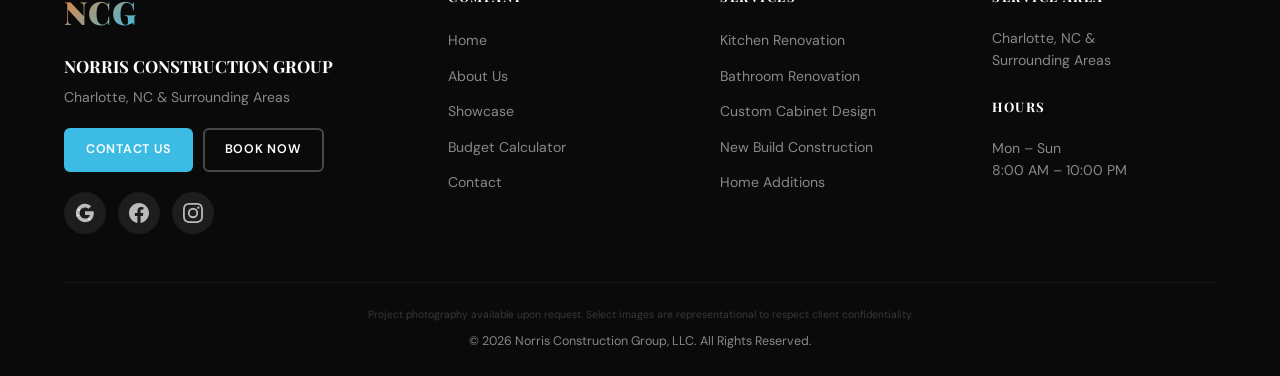
==== commit ba91b6ea: "Add files via upload" ====
--- a/index.html
+++ b/index.html
@@ -89,7 +89,7 @@
         <div class="hero-bg">
             <div class="hero-overlay"></div>
             <!-- Placeholder gradient background - replace with your hero image -->
-            <img src="https://images.unsplash.com/photo-1600210492486-724fe5c67fb0?w=1920&h=1080&fit=crop&q=75" alt="" style="width:100%;height:100%;object-fit:cover;">
+            <img data-img="hero_bg" src="https://images.unsplash.com/photo-1600210492486-724fe5c67fb0?w=1920&h=1080&fit=crop&q=75" data-img="heroBg" alt="Charlotte NC home renovation" style="width:100%;height:100%;object-fit:cover;">
         </div>
         <div class="hero-content">
             <div class="hero-text">
@@ -107,19 +107,13 @@
             </div>
             <div class="hero-images">
                 <div class="hero-img-card hero-img-1">
-                    <div class="img-placeholder">
-                        <span>Kitchen Project</span>
-                    </div>
+                    <img data-img="hero_card_1" src="images/kitchen-island.jpg" data-img="heroCard1" alt="Kitchen renovation Charlotte NC" style="width:100%;height:100%;object-fit:cover;" loading="lazy">
                 </div>
                 <div class="hero-img-card hero-img-2">
-                    <div class="img-placeholder">
-                        <span>Bathroom Remodel</span>
-                    </div>
+                    <img data-img="hero_card_2" src="images/bathroom-luxury.jpg" data-img="heroCard2" alt="Bathroom remodel Charlotte NC" style="width:100%;height:100%;object-fit:cover;" loading="lazy">
                 </div>
                 <div class="hero-img-card hero-img-3">
-                    <div class="img-placeholder">
-                        <span>Custom Cabinets</span>
-                    </div>
+                    <img data-img="hero_card_3" src="images/kitchen-marble.jpg" data-img="heroCard3" alt="Custom cabinets Charlotte NC" style="width:100%;height:100%;object-fit:cover;" loading="lazy">
                 </div>
             </div>
         </div>
@@ -202,14 +196,10 @@
                 </div>
                 <div class="about-images">
                     <div class="about-img-main">
-                        <div class="img-placeholder tall">
-                            <span>Project Photo</span>
-                        </div>
+                        <img data-img="about_large" src="images/living-room.jpg" data-img="aboutMain" alt="Luxury home renovation Charlotte NC" style="width:100%;height:100%;object-fit:cover;border-radius:12px;min-height:440px;" loading="lazy">
                     </div>
                     <div class="about-img-secondary">
-                        <div class="img-placeholder">
-                            <span>Project Photo</span>
-                        </div>
+                        <img data-img="about_small" src="images/bathroom-modern.jpg" data-img="aboutSecondary" alt="Renovation project Charlotte NC" style="width:100%;height:100%;object-fit:cover;border-radius:12px;min-height:280px;" loading="lazy">
                     </div>
                 </div>
             </div>
@@ -225,9 +215,7 @@
             <div class="services-grid">
                 <a href="services.html#kitchen" class="service-card">
                     <div class="service-img">
-                        <div class="img-placeholder">
-                            <span>Kitchen Renovation</span>
-                        </div>
+                        <img data-img="service_kitchen" src="images/kitchen-island.jpg" data-img="svcKitchen" alt="Kitchen renovation Charlotte NC" style="width:100%;height:100%;object-fit:cover;" loading="lazy">
                     </div>
                     <div class="service-label">
                         <h3>Kitchen Renovation</h3>
@@ -236,9 +224,7 @@
                 </a>
                 <a href="services.html#bathroom" class="service-card">
                     <div class="service-img">
-                        <div class="img-placeholder">
-                            <span>Bathroom Renovation</span>
-                        </div>
+                        <img data-img="service_bathroom" src="images/bathroom-luxury.jpg" data-img="svcBathroom" alt="Bathroom renovation Charlotte NC" style="width:100%;height:100%;object-fit:cover;" loading="lazy">
                     </div>
                     <div class="service-label">
                         <h3>Bathroom Renovation</h3>
@@ -247,20 +233,16 @@
                 </a>
                 <a href="services.html#cabinets" class="service-card">
                     <div class="service-img">
-                        <div class="img-placeholder">
-                            <span>Custom Cabinet Design</span>
-                        </div>
+                        <img data-img="service_cabinets" src="images/kitchen-marble.jpg" data-img="svcCabinets" alt="Custom cabinet design Charlotte NC" style="width:100%;height:100%;object-fit:cover;" loading="lazy">
                     </div>
                     <div class="service-label">
                         <h3>Custom Cabinet Design</h3>
                         <svg width="20" height="20" viewBox="0 0 24 24" fill="none" stroke="currentColor" stroke-width="2"><circle cx="12" cy="12" r="10"/><path d="M12 8l4 4-4 4"/><path d="M8 12h8"/></svg>
                     </div>
                 </a>
-                <a href="services.html#new-builds" class="service-card">
-                    <div class="service-img">
-                        <div class="img-placeholder">
-                            <span>New Build Construction</span>
-                        </div>
+                <a href="services.html#new-build" class="service-card">
+                    <div class="service-img">
+                        <img data-img="service_newbuild" src="https://images.unsplash.com/photo-1600596542815-ffad4c1539a9?w=500&h=500&fit=crop&q=80" data-img="svcNewBuild" alt="New build construction Charlotte NC" style="width:100%;height:100%;object-fit:cover;" loading="lazy">
                     </div>
                     <div class="service-label">
                         <h3>New Build Construction</h3>
@@ -269,9 +251,7 @@
                 </a>
                 <a href="services.html#additions" class="service-card">
                     <div class="service-img">
-                        <div class="img-placeholder">
-                            <span>Home Additions</span>
-                        </div>
+                        <img data-img="service_additions" src="images/living-room.jpg" data-img="svcAdditions" alt="Home additions Charlotte NC" style="width:100%;height:100%;object-fit:cover;" loading="lazy">
                     </div>
                     <div class="service-label">
                         <h3>Home Additions</h3>
@@ -404,12 +384,13 @@
                     <p>Mon – Sun<br>8:00 AM – 10:00 PM</p>
                 </div>
             </div>
-            <div class="footer-bottom">
+            <div class="footer-bottom"><p id="client-privacy-note" style="font-size:0.65rem;color:var(--gray-500);opacity:0.5;margin-bottom:8px;">Project photography available upon request. Select images are representational to respect client confidentiality.</p>
                 <p>&copy; 2026 Norris Construction Group, LLC. All Rights Reserved.</p>
             </div>
         </div>
     </footer>
 
+    <script src="images.js"></script>
     <script src="main.js"></script>
 </body>
 </html>
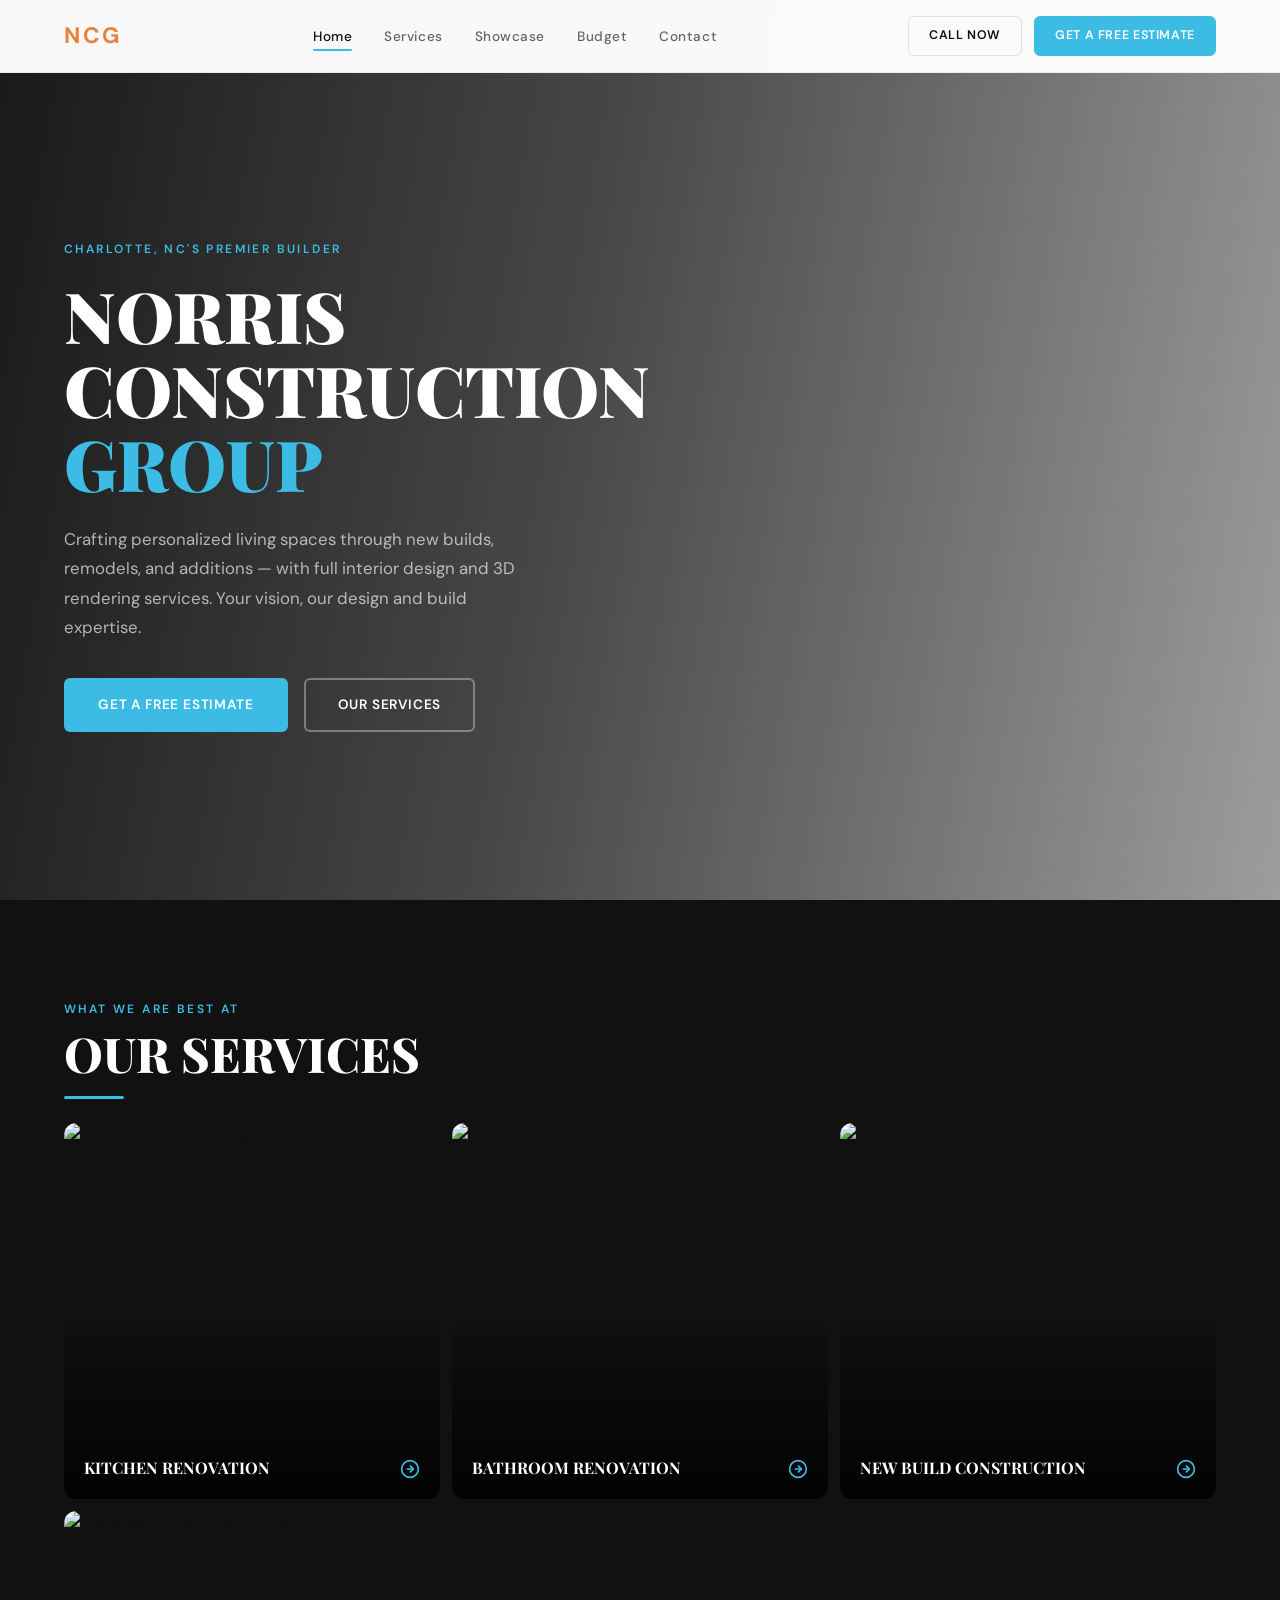
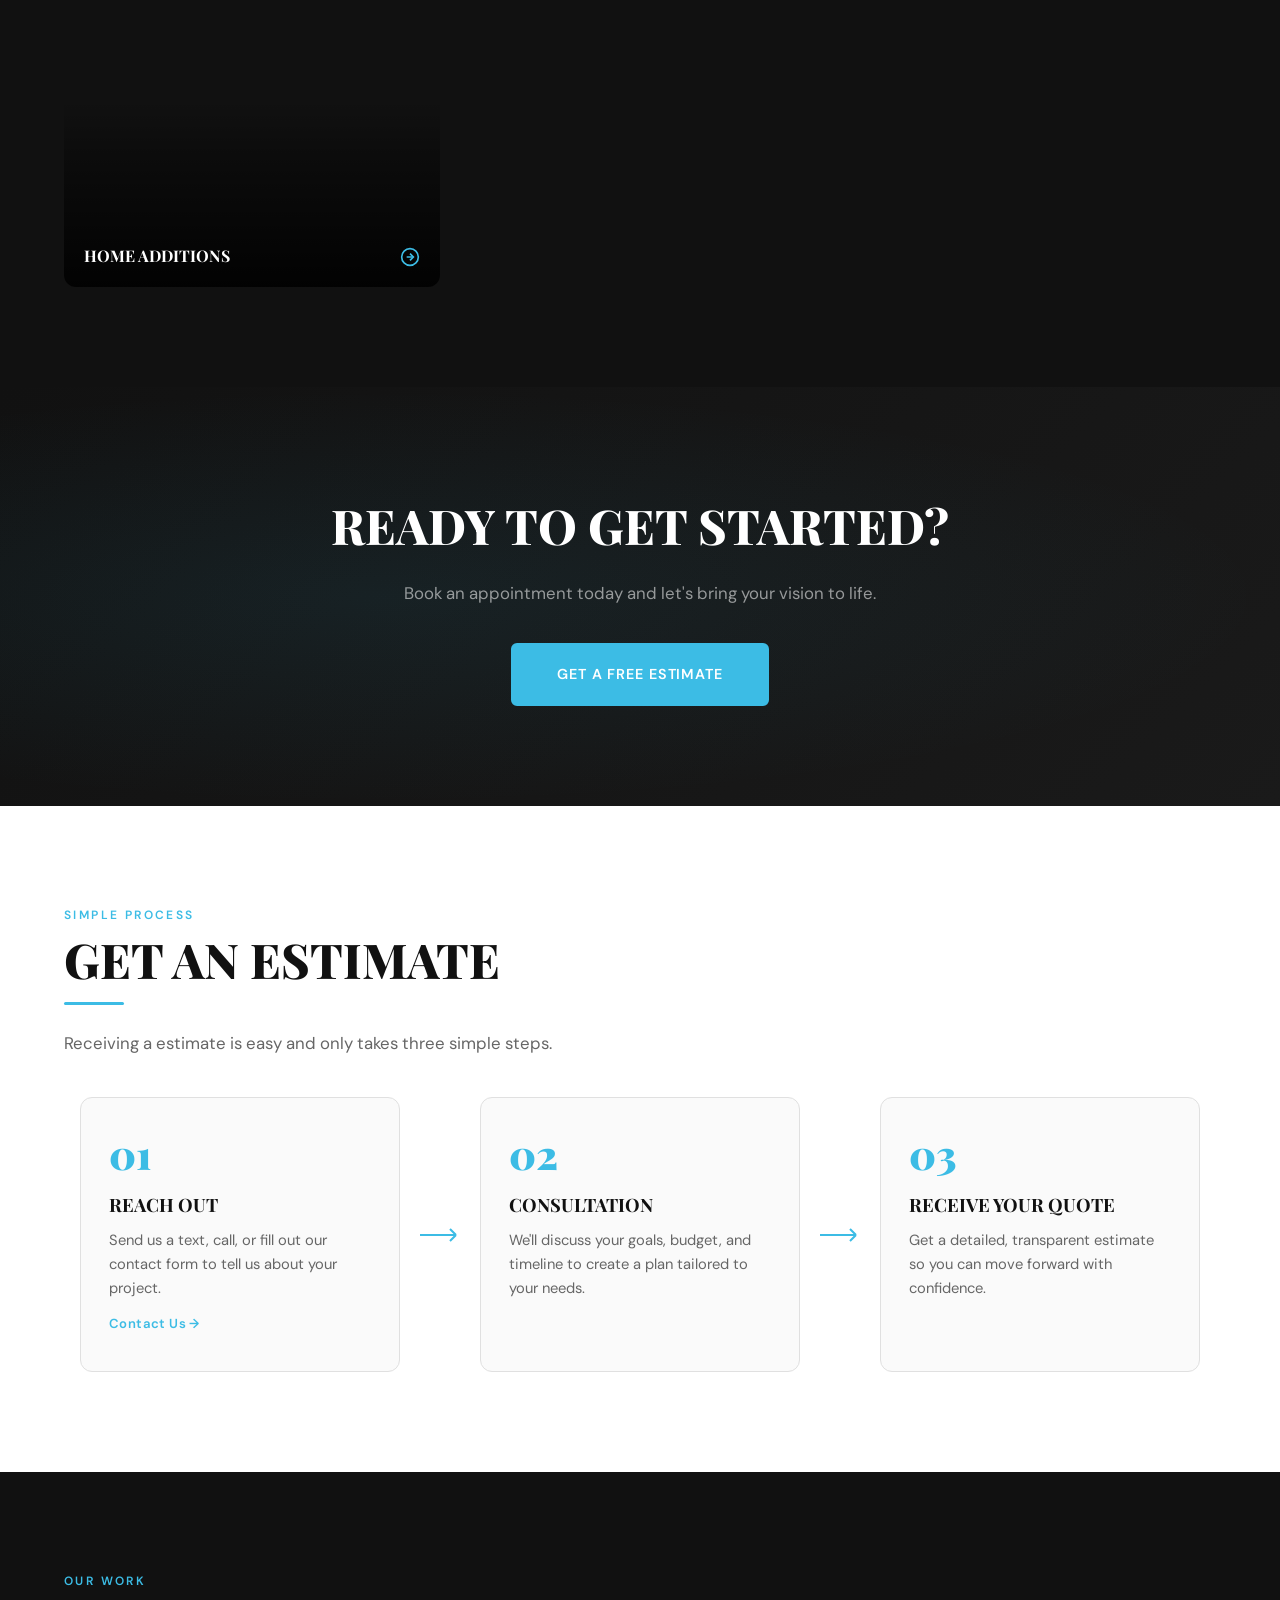
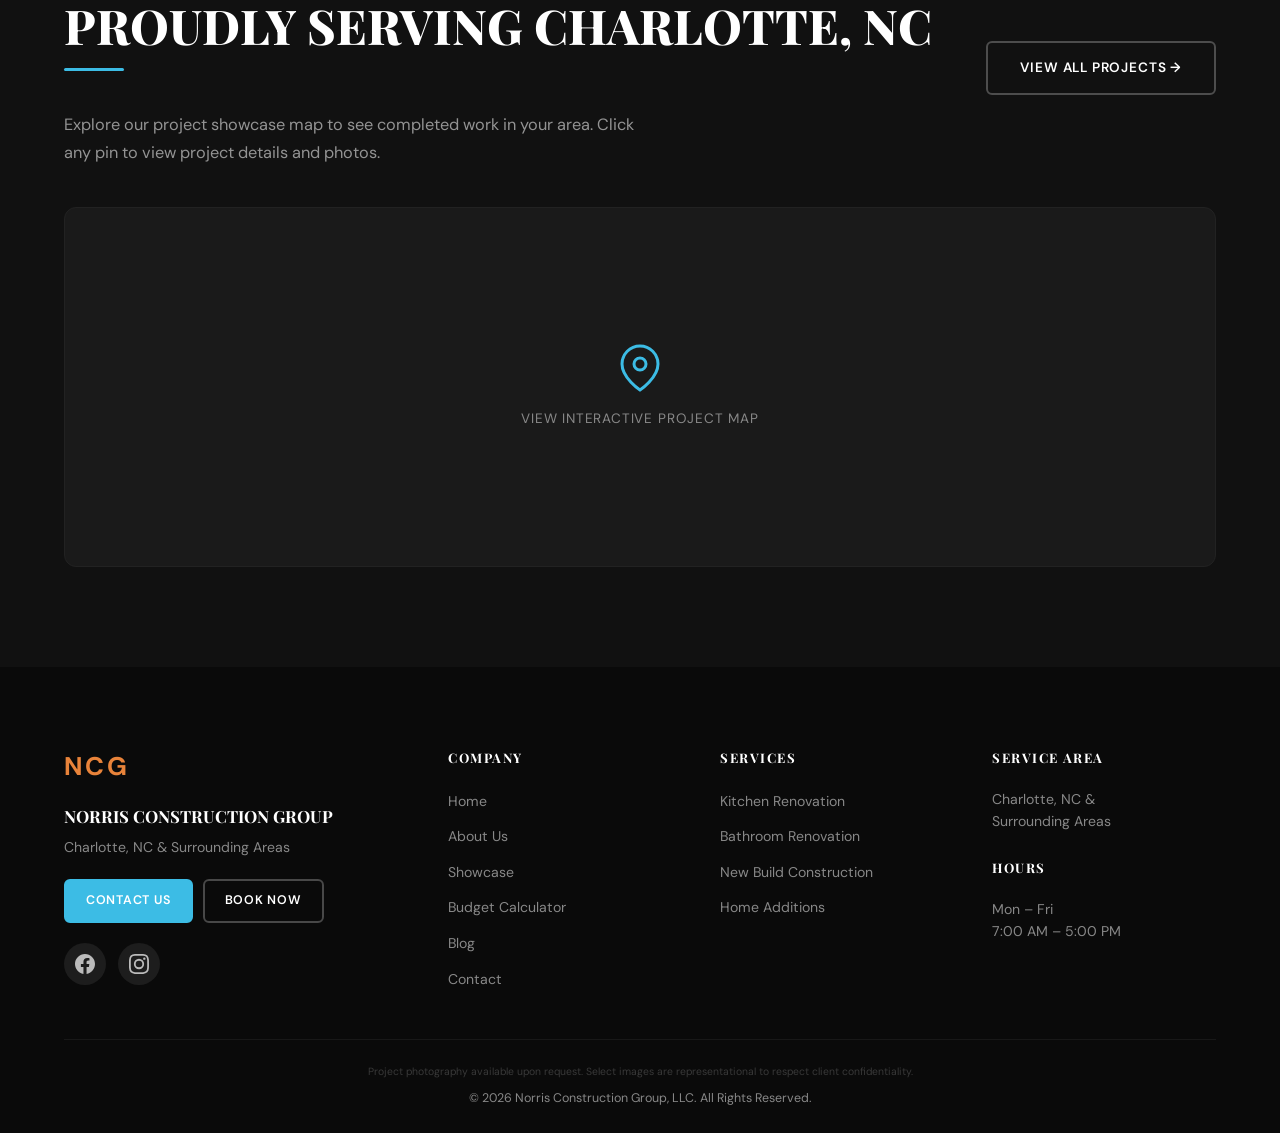
==== commit 383da0fa: "NCG" ====
--- a/index.html
+++ b/index.html
@@ -4,14 +4,18 @@
     <meta charset="UTF-8">
     <meta name="viewport" content="width=device-width, initial-scale=1.0">
     <title>Norris Construction Group | #1 General Contractor Charlotte NC | Kitchen & Bath Remodels, Custom Homes</title>
-    <meta name="description" content="Norris Construction Group is Charlotte NC's premier general contractor specializing in kitchen remodels, bathroom renovations, new build construction, additions, and full-home renovations. Licensed, insured, family-owned. Free quotes.">
+    <meta name="description" content="Norris Construction Group is Charlotte NC's premier general contractor specializing in kitchen remodels, bathroom renovations, new build construction, additions, and full-home renovations. Licensed, insured, family-owned. Free estimates.">
     <link rel="canonical" href="https://buildncg.com/">
     <meta property="og:title" content="Norris Construction Group | Charlotte NC's Premier General Contractor">
-    <meta property="og:description" content="Norris Construction Group is Charlotte NC's premier general contractor specializing in kitchen remodels, bathroom renovations, new build construction, additions, and full-home renovations. Licensed, insured, family-owned. Free quotes.">
+    <meta property="og:description" content="Norris Construction Group is Charlotte NC's premier general contractor specializing in kitchen remodels, bathroom renovations, new build construction, additions, and full-home renovations. Licensed, insured, family-owned. Free estimates.">
     <meta property="og:type" content="website">
     <meta property="og:url" content="https://buildncg.com/">
     <meta name="keywords" content="general contractor Charlotte NC, kitchen remodel Charlotte, bathroom renovation Charlotte NC, new build contractor Charlotte, home additions Charlotte NC, construction company Charlotte, remodeling contractor near me, home renovation Charlotte NC">
+    <link rel="icon" type="image/png" href="[data-uri]">
+    <link rel="apple-touch-icon" href="images/apple-touch-icon.png">
     <link rel="preconnect" href="https://fonts.googleapis.com">
+    <link rel="icon" type="image/png" href="[data-uri]">
+    <link rel="apple-touch-icon" href="images/apple-touch-icon.png">
     <link rel="preconnect" href="https://fonts.gstatic.com" crossorigin>
     <link href="https://fonts.googleapis.com/css2?family=DM+Sans:ital,opsz,wght@0,9..40,300;0,9..40,400;0,9..40,500;0,9..40,600;0,9..40,700;1,9..40,400&family=Playfair+Display:wght@400;500;600;700;800;900&display=swap" rel="stylesheet">
     <link rel="stylesheet" href="styles.css">
@@ -22,7 +26,7 @@
       "name": "Norris Construction Group",
       "description": "Charlotte NC's premier general contractor specializing in kitchen remodels, bathroom renovations, new build construction, additions, and full-home renovations.",
       "url": "https://buildncg.com",
-      "telephone": "YOURPHONE",
+      "telephone": "+17046197800",
       "address": {
         "@type": "PostalAddress",
         "addressLocality": "Charlotte",
@@ -41,7 +45,7 @@
         {"@type": "City", "name": "Indian Trail"},
         {"@type": "City", "name": "Marvin"}
       ],
-      "openingHours": "Mo-Su 08:00-22:00",
+      "openingHours": "Mo-Fr 07:00-17:00",
       "priceRange": "$$",
       "image": "https://buildncg.com/images/logo.png",
       "sameAs": ["https://www.instagram.com/norrisbuilders/", "https://www.bbb.org/us/nc/charlotte/profile/general-contractor/norris-construction-group-llc-0473-92033748"],
@@ -55,7 +59,7 @@
           {"@type": "Offer", "itemOffered": {"@type": "Service", "name": "Home Additions Charlotte NC"}},
           {"@type": "Offer", "itemOffered": {"@type": "Service", "name": "Basement Renovation Charlotte NC"}},
           {"@type": "Offer", "itemOffered": {"@type": "Service", "name": "Full Home Renovation Charlotte NC"}},
-          {"@type": "Offer", "itemOffered": {"@type": "Service", "name": "Spec Home Builder Charlotte NC for Investors"}}
+          {"@type": "Offer", "itemOffered": {"@type": "Service", "name": "Spec Home Builder Charlotte NC for "}}
         ]
       }
     }
@@ -69,14 +73,13 @@
             <ul class="nav-links" id="navLinks">
                 <li><a href="index.html" class="active">Home</a></li>
                 <li><a href="services.html">Services</a></li>
-                <li><a href="about.html">About</a></li>
                 <li><a href="showcase.html">Showcase</a></li>
                 <li><a href="budget.html">Budget</a></li>
                 <li><a href="contact.html">Contact</a></li>
             </ul>
             <div class="nav-actions">
-                <a href="tel:YOURPHONE" class="nav-btn nav-btn-outline">Call Now</a>
-                <a href="contact.html" class="nav-btn nav-btn-primary">Get a Free Quote</a>
+                <a href="tel:+17046197800" class="nav-btn nav-btn-outline">Call Now</a>
+                <a href="contact.html" class="nav-btn nav-btn-primary">Get a Free Estimate</a>
             </div>
             <button class="mobile-toggle" id="mobileToggle" aria-label="Toggle menu">
                 <span></span><span></span><span></span>
@@ -89,7 +92,7 @@
         <div class="hero-bg">
             <div class="hero-overlay"></div>
             <!-- Placeholder gradient background - replace with your hero image -->
-            <img data-img="hero_bg" src="https://images.unsplash.com/photo-1600210492486-724fe5c67fb0?w=1920&h=1080&fit=crop&q=75" data-img="heroBg" alt="Charlotte NC home renovation" style="width:100%;height:100%;object-fit:cover;">
+            <img data-img="hero_bg" src="images/living-room.jpg" data-img="heroBg" alt="Charlotte NC home renovation" style="width:100%;height:100%;object-fit:cover;">
         </div>
         <div class="hero-content">
             <div class="hero-text">
@@ -101,107 +104,10 @@
                 </h1>
                 <p class="hero-subtitle">Crafting personalized living spaces through new builds, remodels, and additions — with full interior design and 3D rendering services. Your vision, our design and build expertise.</p>
                 <div class="hero-ctas">
-                    <a href="contact.html" class="btn btn-primary">Get a Free Quote</a>
+                    <a href="contact.html" class="btn btn-primary">Get a Free Estimate</a>
                     <a href="services.html" class="btn btn-ghost">Our Services</a>
                 </div>
             </div>
-            <div class="hero-images">
-                <div class="hero-img-card hero-img-1">
-                    <img data-img="hero_card_1" src="images/kitchen-island.jpg" data-img="heroCard1" alt="Kitchen renovation Charlotte NC" style="width:100%;height:100%;object-fit:cover;" loading="lazy">
-                </div>
-                <div class="hero-img-card hero-img-2">
-                    <img data-img="hero_card_2" src="images/bathroom-luxury.jpg" data-img="heroCard2" alt="Bathroom remodel Charlotte NC" style="width:100%;height:100%;object-fit:cover;" loading="lazy">
-                </div>
-                <div class="hero-img-card hero-img-3">
-                    <img data-img="hero_card_3" src="images/kitchen-marble.jpg" data-img="heroCard3" alt="Custom cabinets Charlotte NC" style="width:100%;height:100%;object-fit:cover;" loading="lazy">
-                </div>
-            </div>
-        </div>
-    </section>
-
-    <!-- Trust Badges -->
-    <section class="trust-bar">
-        <div class="container">
-            <div class="trust-items">
-                <div class="trust-item">
-                    <div class="trust-icon">
-                        <svg width="28" height="28" viewBox="0 0 24 24" fill="none" stroke="currentColor" stroke-width="1.5"><path d="M12 22s8-4 8-10V5l-8-3-8 3v7c0 6 8 10 8 10z"/></svg>
-                    </div>
-                    <span>Insured</span>
-                </div>
-                <div class="trust-item">
-                    <div class="trust-icon">
-                        <svg width="28" height="28" viewBox="0 0 24 24" fill="none" stroke="currentColor" stroke-width="1.5"><path d="M12 2L2 7l10 5 10-5-10-5z"/><path d="M2 17l10 5 10-5"/><path d="M2 12l10 5 10-5"/></svg>
-                    </div>
-                    <span>Bonded</span>
-                </div>
-                <div class="trust-item">
-                    <div class="trust-icon">
-                        <svg width="28" height="28" viewBox="0 0 24 24" fill="none" stroke="currentColor" stroke-width="1.5"><path d="M3 9l9-7 9 7v11a2 2 0 01-2 2H5a2 2 0 01-2-2V9z"/><polyline points="9 22 9 12 15 12 15 22"/></svg>
-                    </div>
-                    <span>Family Owned</span>
-                </div>
-                <div class="trust-item">
-                    <div class="trust-icon">
-                        <svg width="28" height="28" viewBox="0 0 24 24" fill="none" stroke="currentColor" stroke-width="1.5"><circle cx="12" cy="12" r="10"/><path d="M12 6v6l4 2"/></svg>
-                    </div>
-                    <span>5+ Years</span>
-                </div>
-                <div class="trust-item">
-                    <div class="trust-icon">
-                        <svg width="28" height="28" viewBox="0 0 24 24" fill="none" stroke="currentColor" stroke-width="1.5"><path d="M17 21v-2a4 4 0 00-4-4H5a4 4 0 00-4 4v2"/><circle cx="9" cy="7" r="4"/><path d="M23 21v-2a4 4 0 00-3-3.87"/><path d="M16 3.13a4 4 0 010 7.75"/></svg>
-                    </div>
-                    <span>Locally Owned</span>
-                </div>
-                <div class="trust-item">
-                    <div class="trust-icon">
-                        <svg width="28" height="28" viewBox="0 0 24 24" fill="none" stroke="currentColor" stroke-width="1.5"><path d="M22 11.08V12a10 10 0 11-5.93-9.14"/><polyline points="22 4 12 14.01 9 11.01"/></svg>
-                    </div>
-                    <span>Licensed — NC #87542</span>
-                </div>
-                <div class="trust-item">
-                    <div class="trust-icon">
-                        <svg width="28" height="28" viewBox="0 0 24 24" fill="none" stroke="currentColor" stroke-width="1.5"><rect x="2" y="3" width="20" height="14" rx="2"/><line x1="8" y1="21" x2="16" y2="21"/><line x1="12" y1="17" x2="12" y2="21"/></svg>
-                    </div>
-                    <span>BBB Listed</span>
-                </div>
-            </div>
-        </div>
-    </section>
-
-    <!-- About Preview -->
-    <section class="about-preview">
-        <div class="container">
-            <div class="about-grid">
-                <div class="about-text">
-                    <p class="section-tag">Who We Are</p>
-                    <h2 class="section-title">About Us</h2>
-                    <div class="section-line"></div>
-                    <p class="about-description">At Norris Construction Group, we take pride in delivering high-quality construction, remodeling, and interior design services to clients in Charlotte, NC and the surrounding areas. Our experienced team works collaboratively to bring your vision to life — from concept renderings to final finishes — ensuring attention to detail and exceptional craftsmanship in every project. Let us help transform your space today.</p>
-                    <div class="social-icons">
-                        <a href="#" class="social-link" aria-label="Google Reviews">
-                            <svg width="24" height="24" viewBox="0 0 24 24" fill="currentColor"><path d="M22.56 12.25c0-.78-.07-1.53-.2-2.25H12v4.26h5.92a5.06 5.06 0 01-2.2 3.32v2.77h3.57c2.08-1.92 3.28-4.74 3.28-8.1z"/><path d="M12 23c2.97 0 5.46-.98 7.28-2.66l-3.57-2.77c-.98.66-2.23 1.06-3.71 1.06-2.86 0-5.29-1.93-6.16-4.53H2.18v2.84C3.99 20.53 7.7 23 12 23z"/><path d="M5.84 14.09c-.22-.66-.35-1.36-.35-2.09s.13-1.43.35-2.09V7.07H2.18C1.43 8.55 1 10.22 1 12s.43 3.45 1.18 4.93l2.85-2.22.81-.62z"/><path d="M12 5.38c1.62 0 3.06.56 4.21 1.64l3.15-3.15C17.45 2.09 14.97 1 12 1 7.7 1 3.99 3.47 2.18 7.07l3.66 2.84c.87-2.6 3.3-4.53 6.16-4.53z"/></svg>
-                        </a>
-                        <a href="#" class="social-link" aria-label="Facebook">
-                            <svg width="24" height="24" viewBox="0 0 24 24" fill="currentColor"><path d="M24 12.073c0-6.627-5.373-12-12-12s-12 5.373-12 12c0 5.99 4.388 10.954 10.125 11.854v-8.385H7.078v-3.47h3.047V9.43c0-3.007 1.792-4.669 4.533-4.669 1.312 0 2.686.235 2.686.235v2.953H15.83c-1.491 0-1.956.925-1.956 1.874v2.25h3.328l-.532 3.47h-2.796v8.385C19.612 23.027 24 18.062 24 12.073z"/></svg>
-                        </a>
-                        <a href="https://www.instagram.com/norrisbuilders/" class="social-link" aria-label="Instagram" target="_blank">
-                            <svg width="24" height="24" viewBox="0 0 24 24" fill="currentColor"><path d="M12 2.163c3.204 0 3.584.012 4.85.07 3.252.148 4.771 1.691 4.919 4.919.058 1.265.069 1.645.069 4.849 0 3.205-.012 3.584-.069 4.849-.149 3.225-1.664 4.771-4.919 4.919-1.266.058-1.644.07-4.85.07-3.204 0-3.584-.012-4.849-.07-3.26-.149-4.771-1.699-4.919-4.92-.058-1.265-.07-1.644-.07-4.849 0-3.204.013-3.583.07-4.849.149-3.227 1.664-4.771 4.919-4.919 1.266-.057 1.645-.069 4.849-.069zM12 0C8.741 0 8.333.014 7.053.072 2.695.272.273 2.69.073 7.052.014 8.333 0 8.741 0 12c0 3.259.014 3.668.072 4.948.2 4.358 2.618 6.78 6.98 6.98C8.333 23.986 8.741 24 12 24c3.259 0 3.668-.014 4.948-.072 4.354-.2 6.782-2.618 6.979-6.98.059-1.28.073-1.689.073-4.948 0-3.259-.014-3.667-.072-4.947-.196-4.354-2.617-6.78-6.979-6.98C15.668.014 15.259 0 12 0zm0 5.838a6.162 6.162 0 100 12.324 6.162 6.162 0 000-12.324zM12 16a4 4 0 110-8 4 4 0 010 8zm6.406-11.845a1.44 1.44 0 100 2.881 1.44 1.44 0 000-2.881z"/></svg>
-                        </a>
-                        <a href="https://www.bbb.org/us/nc/charlotte/profile/general-contractor/norris-construction-group-llc-0473-92033748" class="social-link" aria-label="BBB" target="_blank">
-                            <svg width="24" height="24" viewBox="0 0 24 24" fill="currentColor"><path d="M12 2C6.48 2 2 6.48 2 12s4.48 10 10 10 10-4.48 10-10S17.52 2 12 2zm-2 15l-5-5 1.41-1.41L10 14.17l7.59-7.59L19 8l-9 9z"/></svg>
-                        </a>
-                    </div>
-                    <a href="about.html" class="btn btn-dark">Learn More About Us</a>
-                </div>
-                <div class="about-images">
-                    <div class="about-img-main">
-                        <img data-img="about_large" src="images/living-room.jpg" data-img="aboutMain" alt="Luxury home renovation Charlotte NC" style="width:100%;height:100%;object-fit:cover;border-radius:12px;min-height:440px;" loading="lazy">
-                    </div>
-                    <div class="about-img-secondary">
-                        <img data-img="about_small" src="images/bathroom-modern.jpg" data-img="aboutSecondary" alt="Renovation project Charlotte NC" style="width:100%;height:100%;object-fit:cover;border-radius:12px;min-height:280px;" loading="lazy">
-                    </div>
-                </div>
             </div>
         </div>
     </section>
@@ -215,7 +121,7 @@
             <div class="services-grid">
                 <a href="services.html#kitchen" class="service-card">
                     <div class="service-img">
-                        <img data-img="service_kitchen" src="images/kitchen-island.jpg" data-img="svcKitchen" alt="Kitchen renovation Charlotte NC" style="width:100%;height:100%;object-fit:cover;" loading="lazy">
+                        <img data-img="service_kitchen" src="images/kitchen-natural-4.jpg" data-img="svcKitchen" alt="Kitchen renovation Charlotte NC" style="width:100%;height:100%;object-fit:cover;" loading="lazy">
                     </div>
                     <div class="service-label">
                         <h3>Kitchen Renovation</h3>
@@ -224,25 +130,16 @@
                 </a>
                 <a href="services.html#bathroom" class="service-card">
                     <div class="service-img">
-                        <img data-img="service_bathroom" src="images/bathroom-luxury.jpg" data-img="svcBathroom" alt="Bathroom renovation Charlotte NC" style="width:100%;height:100%;object-fit:cover;" loading="lazy">
+                        <img data-img="service_bathroom" src="images/bath-natural-2.jpg" data-img="svcBathroom" alt="Bathroom renovation Charlotte NC" style="width:100%;height:100%;object-fit:cover;" loading="lazy">
                     </div>
                     <div class="service-label">
                         <h3>Bathroom Renovation</h3>
                         <svg width="20" height="20" viewBox="0 0 24 24" fill="none" stroke="currentColor" stroke-width="2"><circle cx="12" cy="12" r="10"/><path d="M12 8l4 4-4 4"/><path d="M8 12h8"/></svg>
                     </div>
                 </a>
-                <a href="services.html#cabinets" class="service-card">
-                    <div class="service-img">
-                        <img data-img="service_cabinets" src="images/kitchen-marble.jpg" data-img="svcCabinets" alt="Custom cabinet design Charlotte NC" style="width:100%;height:100%;object-fit:cover;" loading="lazy">
-                    </div>
-                    <div class="service-label">
-                        <h3>Custom Cabinet Design</h3>
-                        <svg width="20" height="20" viewBox="0 0 24 24" fill="none" stroke="currentColor" stroke-width="2"><circle cx="12" cy="12" r="10"/><path d="M12 8l4 4-4 4"/><path d="M8 12h8"/></svg>
-                    </div>
-                </a>
-                <a href="services.html#new-build" class="service-card">
-                    <div class="service-img">
-                        <img data-img="service_newbuild" src="https://images.unsplash.com/photo-1600596542815-ffad4c1539a9?w=500&h=500&fit=crop&q=80" data-img="svcNewBuild" alt="New build construction Charlotte NC" style="width:100%;height:100%;object-fit:cover;" loading="lazy">
+<a href="services.html#new-build" class="service-card">
+                    <div class="service-img">
+                        <img data-img="service_newbuild" src="images/kitchen-natural-1.jpg" data-img="svcNewBuild" alt="New build construction Charlotte NC" style="width:100%;height:100%;object-fit:cover;" loading="lazy">
                     </div>
                     <div class="service-label">
                         <h3>New Build Construction</h3>
@@ -272,7 +169,7 @@
             <div class="cta-content">
                 <h2>Ready to Get Started?</h2>
                 <p>Book an appointment today and let's bring your vision to life.</p>
-                <a href="contact.html" class="btn btn-primary btn-lg">Get a Free Quote</a>
+                <a href="contact.html" class="btn btn-primary btn-lg">Get a Free Estimate</a>
             </div>
         </div>
     </section>
@@ -281,9 +178,9 @@
     <section class="how-it-works">
         <div class="container">
             <p class="section-tag">Simple Process</p>
-            <h2 class="section-title">Get a Quote</h2>
+            <h2 class="section-title">Get an Estimate</h2>
             <div class="section-line"></div>
-            <p class="section-subtitle">Receiving a quote is easy and only takes three simple steps.</p>
+            <p class="section-subtitle">Receiving a estimate is easy and only takes three simple steps.</p>
             <div class="steps-grid">
                 <div class="step-card">
                     <div class="step-number">01</div>
@@ -305,7 +202,7 @@
                 <div class="step-card">
                     <div class="step-number">03</div>
                     <h3>Receive Your Quote</h3>
-                    <p>Get a detailed, transparent quote so you can move forward with confidence.</p>
+                    <p>Get a detailed, transparent estimate so you can move forward with confidence.</p>
                 </div>
             </div>
         </div>
@@ -346,10 +243,7 @@
                         <a href="contact.html" class="btn btn-outline-light btn-sm">Book Now</a>
                     </div>
                     <div class="social-icons footer-social">
-                        <a href="#" class="social-link light" aria-label="Google">
-                            <svg width="20" height="20" viewBox="0 0 24 24" fill="currentColor"><path d="M22.56 12.25c0-.78-.07-1.53-.2-2.25H12v4.26h5.92a5.06 5.06 0 01-2.2 3.32v2.77h3.57c2.08-1.92 3.28-4.74 3.28-8.1z"/><path d="M12 23c2.97 0 5.46-.98 7.28-2.66l-3.57-2.77c-.98.66-2.23 1.06-3.71 1.06-2.86 0-5.29-1.93-6.16-4.53H2.18v2.84C3.99 20.53 7.7 23 12 23z"/><path d="M5.84 14.09c-.22-.66-.35-1.36-.35-2.09s.13-1.43.35-2.09V7.07H2.18C1.43 8.55 1 10.22 1 12s.43 3.45 1.18 4.93l2.85-2.22.81-.62z"/><path d="M12 5.38c1.62 0 3.06.56 4.21 1.64l3.15-3.15C17.45 2.09 14.97 1 12 1 7.7 1 3.99 3.47 2.18 7.07l3.66 2.84c.87-2.6 3.3-4.53 6.16-4.53z"/></svg>
-                        </a>
-                        <a href="#" class="social-link light" aria-label="Facebook">
+                        <a href="https://www.facebook.com/people/Norris-Builders/61563728566437/" class="social-link light" aria-label="Facebook" target="_blank" rel="noopener">
                             <svg width="20" height="20" viewBox="0 0 24 24" fill="currentColor"><path d="M24 12.073c0-6.627-5.373-12-12-12s-12 5.373-12 12c0 5.99 4.388 10.954 10.125 11.854v-8.385H7.078v-3.47h3.047V9.43c0-3.007 1.792-4.669 4.533-4.669 1.312 0 2.686.235 2.686.235v2.953H15.83c-1.491 0-1.956.925-1.956 1.874v2.25h3.328l-.532 3.47h-2.796v8.385C19.612 23.027 24 18.062 24 12.073z"/></svg>
                         </a>
                         <a href="https://www.instagram.com/norrisbuilders/" class="social-link light" aria-label="Instagram" target="_blank">
@@ -364,6 +258,7 @@
                         <li><a href="about.html">About Us</a></li>
                         <li><a href="showcase.html">Showcase</a></li>
                         <li><a href="budget.html">Budget Calculator</a></li>
+                                <li><a href="blog.html">Blog</a></li>
                         <li><a href="contact.html">Contact</a></li>
                     </ul>
                 </div>
@@ -372,8 +267,7 @@
                     <ul>
                         <li><a href="services.html#kitchen">Kitchen Renovation</a></li>
                         <li><a href="services.html#bathroom">Bathroom Renovation</a></li>
-                        <li><a href="services.html#cabinets">Custom Cabinet Design</a></li>
-                        <li><a href="services.html#new-builds">New Build Construction</a></li>
+                                                <li><a href="services.html#new-builds">New Build Construction</a></li>
                         <li><a href="services.html#additions">Home Additions</a></li>
                                                                                             </ul>
                 </div>
@@ -381,7 +275,7 @@
                     <h4>Service Area</h4>
                     <p>Charlotte, NC &<br>Surrounding Areas</p>
                     <h4 class="mt-2">Hours</h4>
-                    <p>Mon – Sun<br>8:00 AM – 10:00 PM</p>
+                    <p>Mon – Fri<br>7:00 AM – 5:00 PM</p>
                 </div>
             </div>
             <div class="footer-bottom"><p id="client-privacy-note" style="font-size:0.65rem;color:var(--gray-500);opacity:0.5;margin-bottom:8px;">Project photography available upon request. Select images are representational to respect client confidentiality.</p>
--- a/styles.css
+++ b/styles.css
@@ -343,24 +343,20 @@
 
 /* Text Logo */
 .nav-logo-text {
-    font-family: var(--font-display);
-    font-size: 1.8rem;
-    font-weight: 900;
-    letter-spacing: 0.03em;
-    background: linear-gradient(135deg, var(--orange), var(--accent));
-    -webkit-background-clip: text;
-    -webkit-text-fill-color: transparent;
-    background-clip: text;
+    font-family: var(--font-body);
+    font-size: 1.4rem;
+    font-weight: 700;
+    letter-spacing: 0.12em;
+    color: var(--orange);
+    text-transform: uppercase;
 }
 .footer-logo-text {
-    font-family: var(--font-display);
-    font-size: 2rem;
-    font-weight: 900;
-    letter-spacing: 0.03em;
-    background: linear-gradient(135deg, var(--orange), var(--accent));
-    -webkit-background-clip: text;
-    -webkit-text-fill-color: transparent;
-    background-clip: text;
+    font-family: var(--font-body);
+    font-size: 1.6rem;
+    font-weight: 700;
+    letter-spacing: 0.12em;
+    color: var(--orange);
+    text-transform: uppercase;
 }
 
 /* ===== MOBILE NAV FIX ===== */
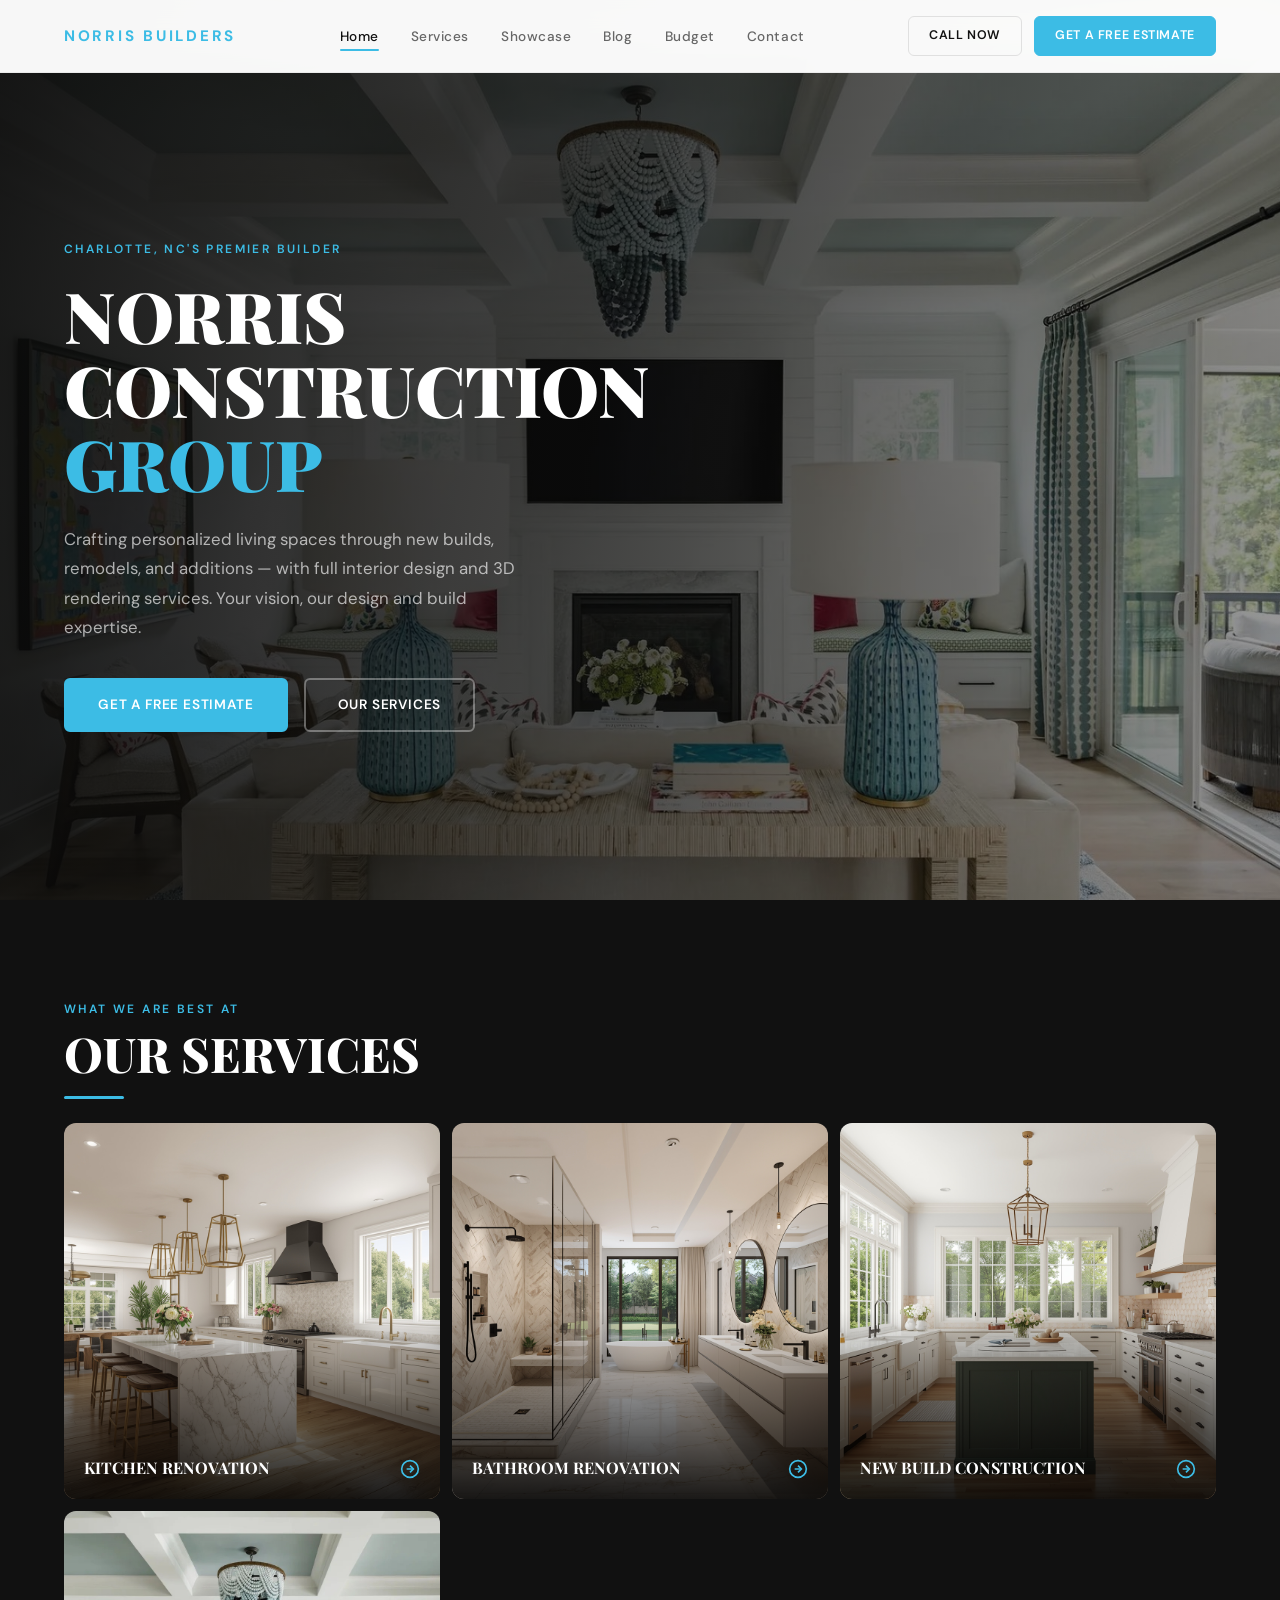
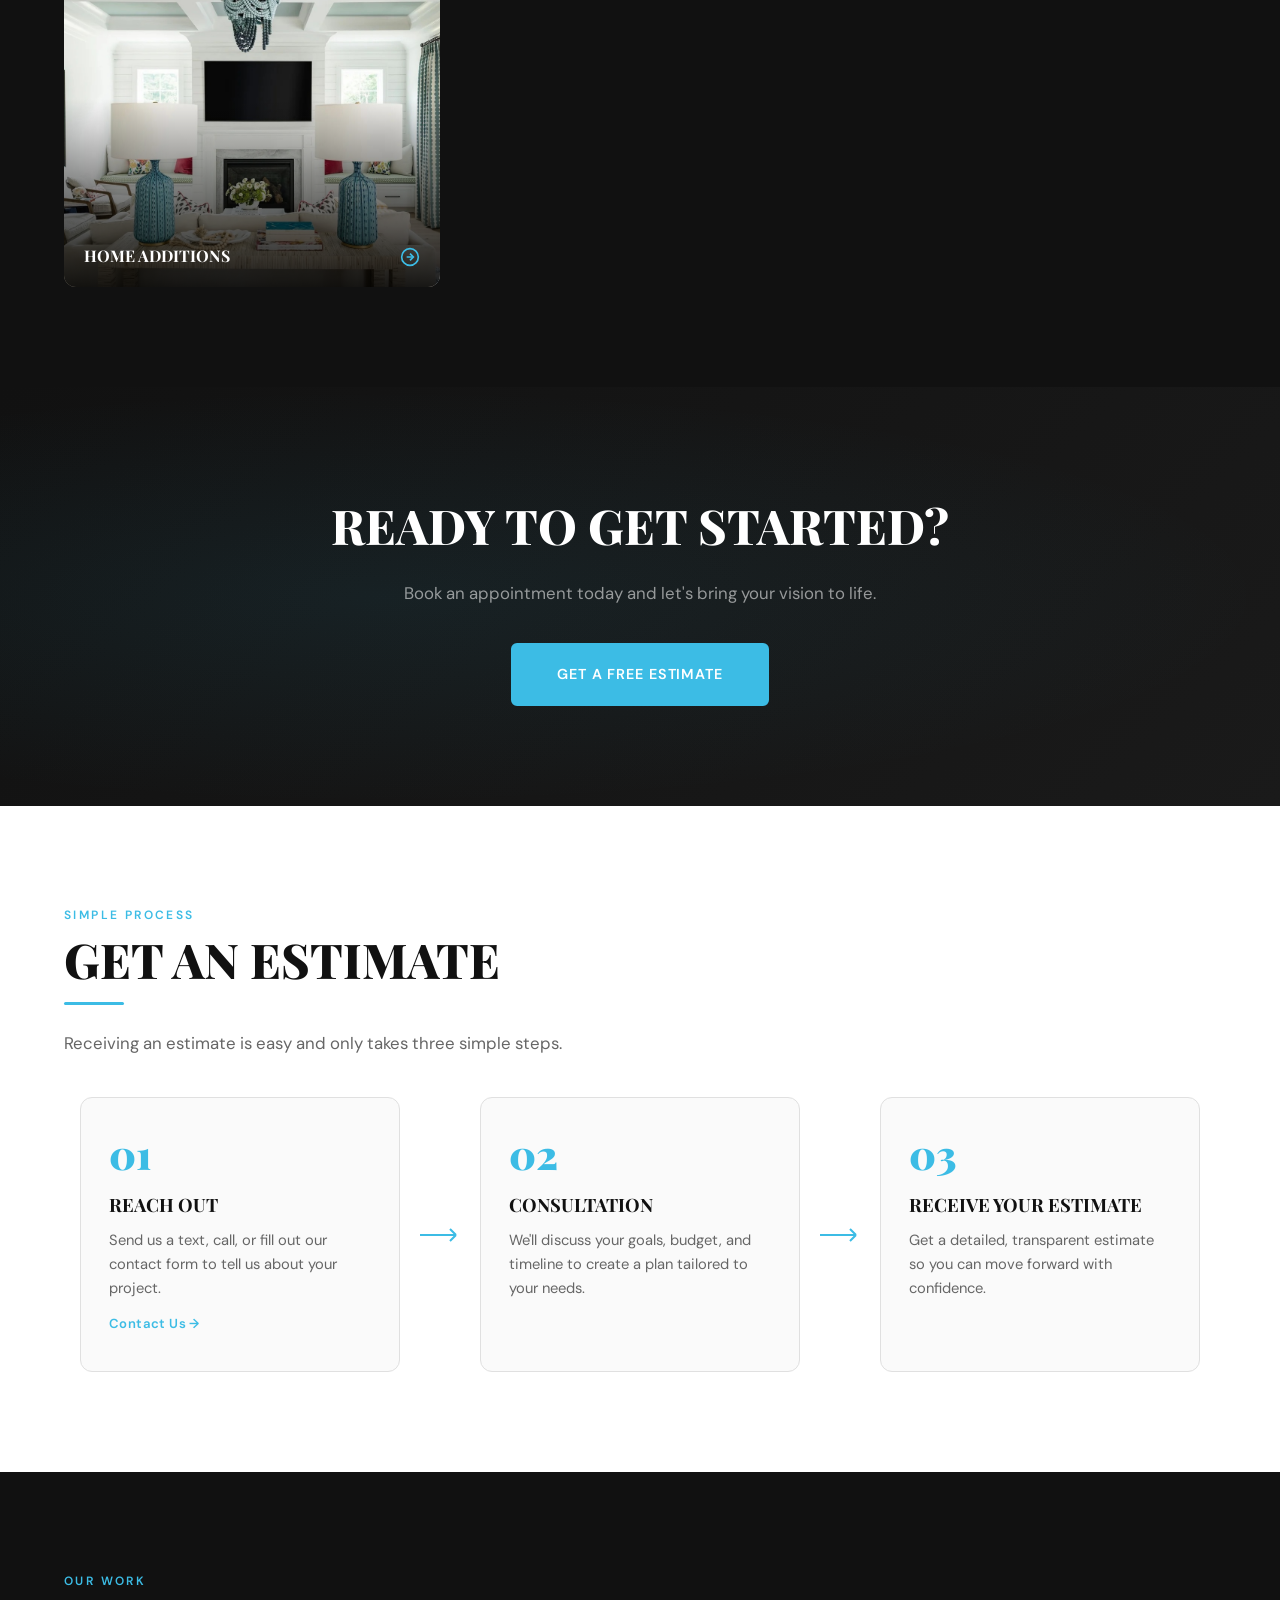
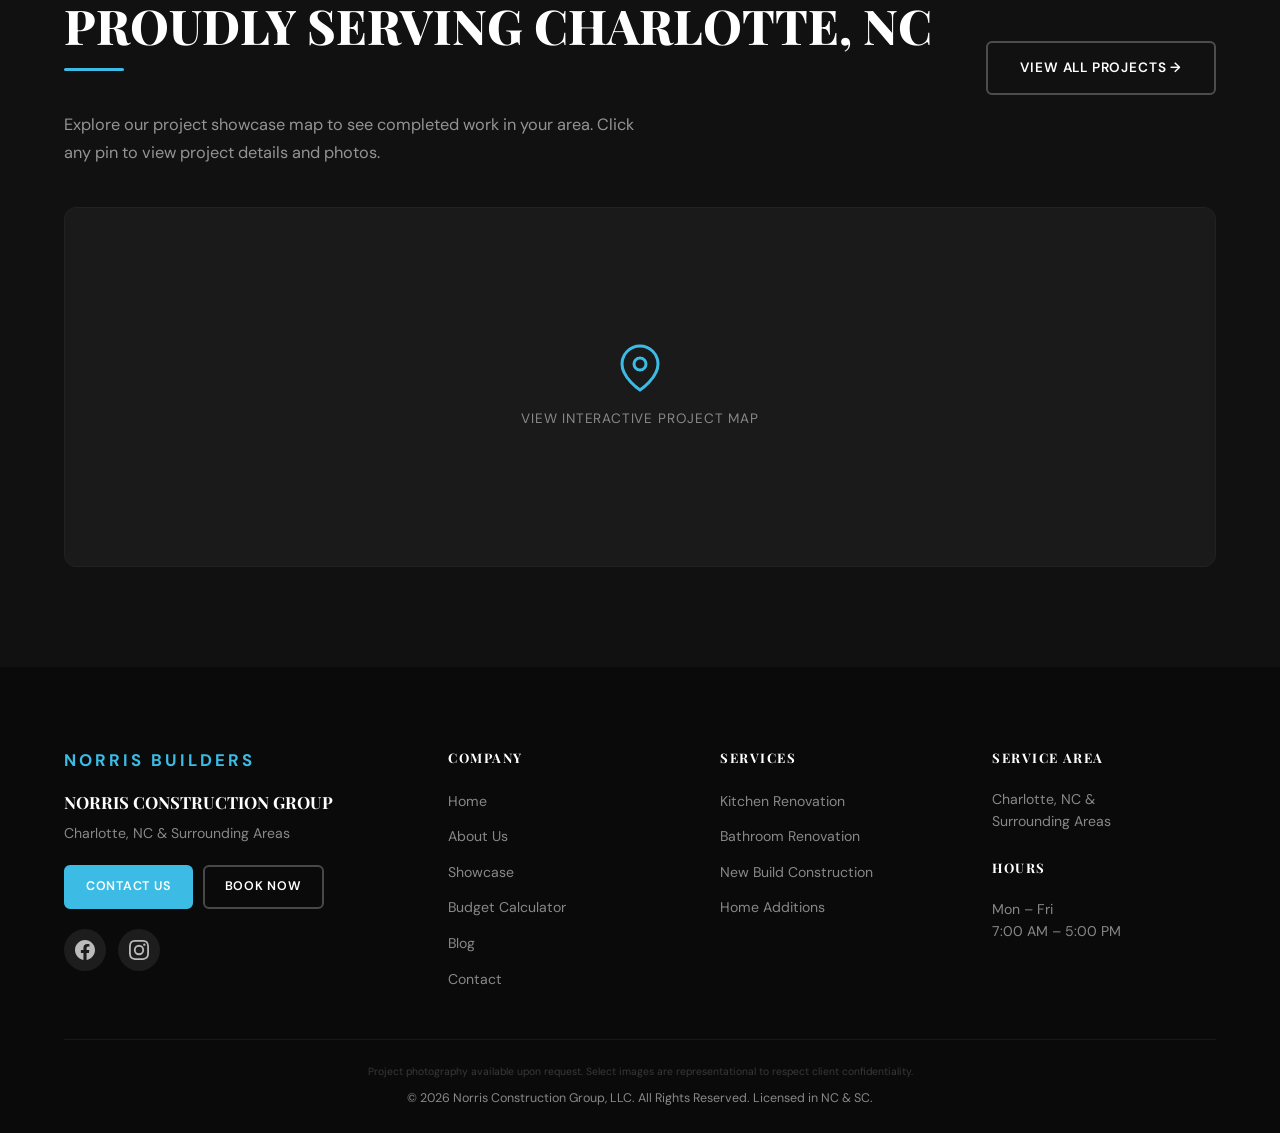
==== commit a4a5144c: "NCG" ====
--- a/index.html
+++ b/index.html
@@ -69,11 +69,13 @@
     <!-- Navigation -->
     <nav class="navbar" id="navbar">
         <div class="nav-container">
-            <a href="index.html" class="nav-logo"><span class="nav-logo-text">NCG</span></a>
+            <a href="index.html" class="nav-logo"><span class="nav-logo-text">NORRIS BUILDERS</span></a>
             <ul class="nav-links" id="navLinks">
+                
                 <li><a href="index.html" class="active">Home</a></li>
                 <li><a href="services.html">Services</a></li>
                 <li><a href="showcase.html">Showcase</a></li>
+                <li><a href="blog.html">Blog</a></li>
                 <li><a href="budget.html">Budget</a></li>
                 <li><a href="contact.html">Contact</a></li>
             </ul>
@@ -180,7 +182,7 @@
             <p class="section-tag">Simple Process</p>
             <h2 class="section-title">Get an Estimate</h2>
             <div class="section-line"></div>
-            <p class="section-subtitle">Receiving a estimate is easy and only takes three simple steps.</p>
+            <p class="section-subtitle">Receiving an estimate is easy and only takes three simple steps.</p>
             <div class="steps-grid">
                 <div class="step-card">
                     <div class="step-number">01</div>
@@ -201,7 +203,7 @@
                 </div>
                 <div class="step-card">
                     <div class="step-number">03</div>
-                    <h3>Receive Your Quote</h3>
+                    <h3>Receive Your Estimate</h3>
                     <p>Get a detailed, transparent estimate so you can move forward with confidence.</p>
                 </div>
             </div>
@@ -235,7 +237,7 @@
         <div class="container">
             <div class="footer-grid">
                 <div class="footer-brand">
-                    <div class="footer-logo"><span class="footer-logo-text">NCG</span></div>
+                    <div class="footer-logo"><span class="footer-logo-text">NORRIS BUILDERS</span></div>
                     <p class="footer-company">Norris Construction Group</p>
                     <p class="footer-address">Charlotte, NC &amp; Surrounding Areas</p>
                     <div class="footer-buttons">
@@ -279,7 +281,7 @@
                 </div>
             </div>
             <div class="footer-bottom"><p id="client-privacy-note" style="font-size:0.65rem;color:var(--gray-500);opacity:0.5;margin-bottom:8px;">Project photography available upon request. Select images are representational to respect client confidentiality.</p>
-                <p>&copy; 2026 Norris Construction Group, LLC. All Rights Reserved.</p>
+                <p>&copy; 2026 Norris Construction Group, LLC. All Rights Reserved. Licensed in NC &amp; SC.</p>
             </div>
         </div>
     </footer>
--- a/styles.css
+++ b/styles.css
@@ -344,24 +344,24 @@
 /* Text Logo */
 .nav-logo-text {
     font-family: var(--font-body);
-    font-size: 1.4rem;
+    font-size: 0.95rem;
     font-weight: 700;
-    letter-spacing: 0.12em;
-    color: var(--orange);
+    letter-spacing: 0.18em;
+    color: var(--accent);
     text-transform: uppercase;
 }
 .footer-logo-text {
     font-family: var(--font-body);
-    font-size: 1.6rem;
+    font-size: 1.05rem;
     font-weight: 700;
-    letter-spacing: 0.12em;
-    color: var(--orange);
+    letter-spacing: 0.18em;
+    color: var(--accent);
     text-transform: uppercase;
 }
 
 /* ===== MOBILE NAV FIX ===== */
 @media (max-width: 968px) {
-    .nav-logo-text { font-size: 1.5rem; }
+    .nav-logo-text { font-size: 0.8rem; }
     .nav-container { height: 64px; }
     .hero { padding-top: 64px; }
     .page-header { padding: 120px 0 50px; }
